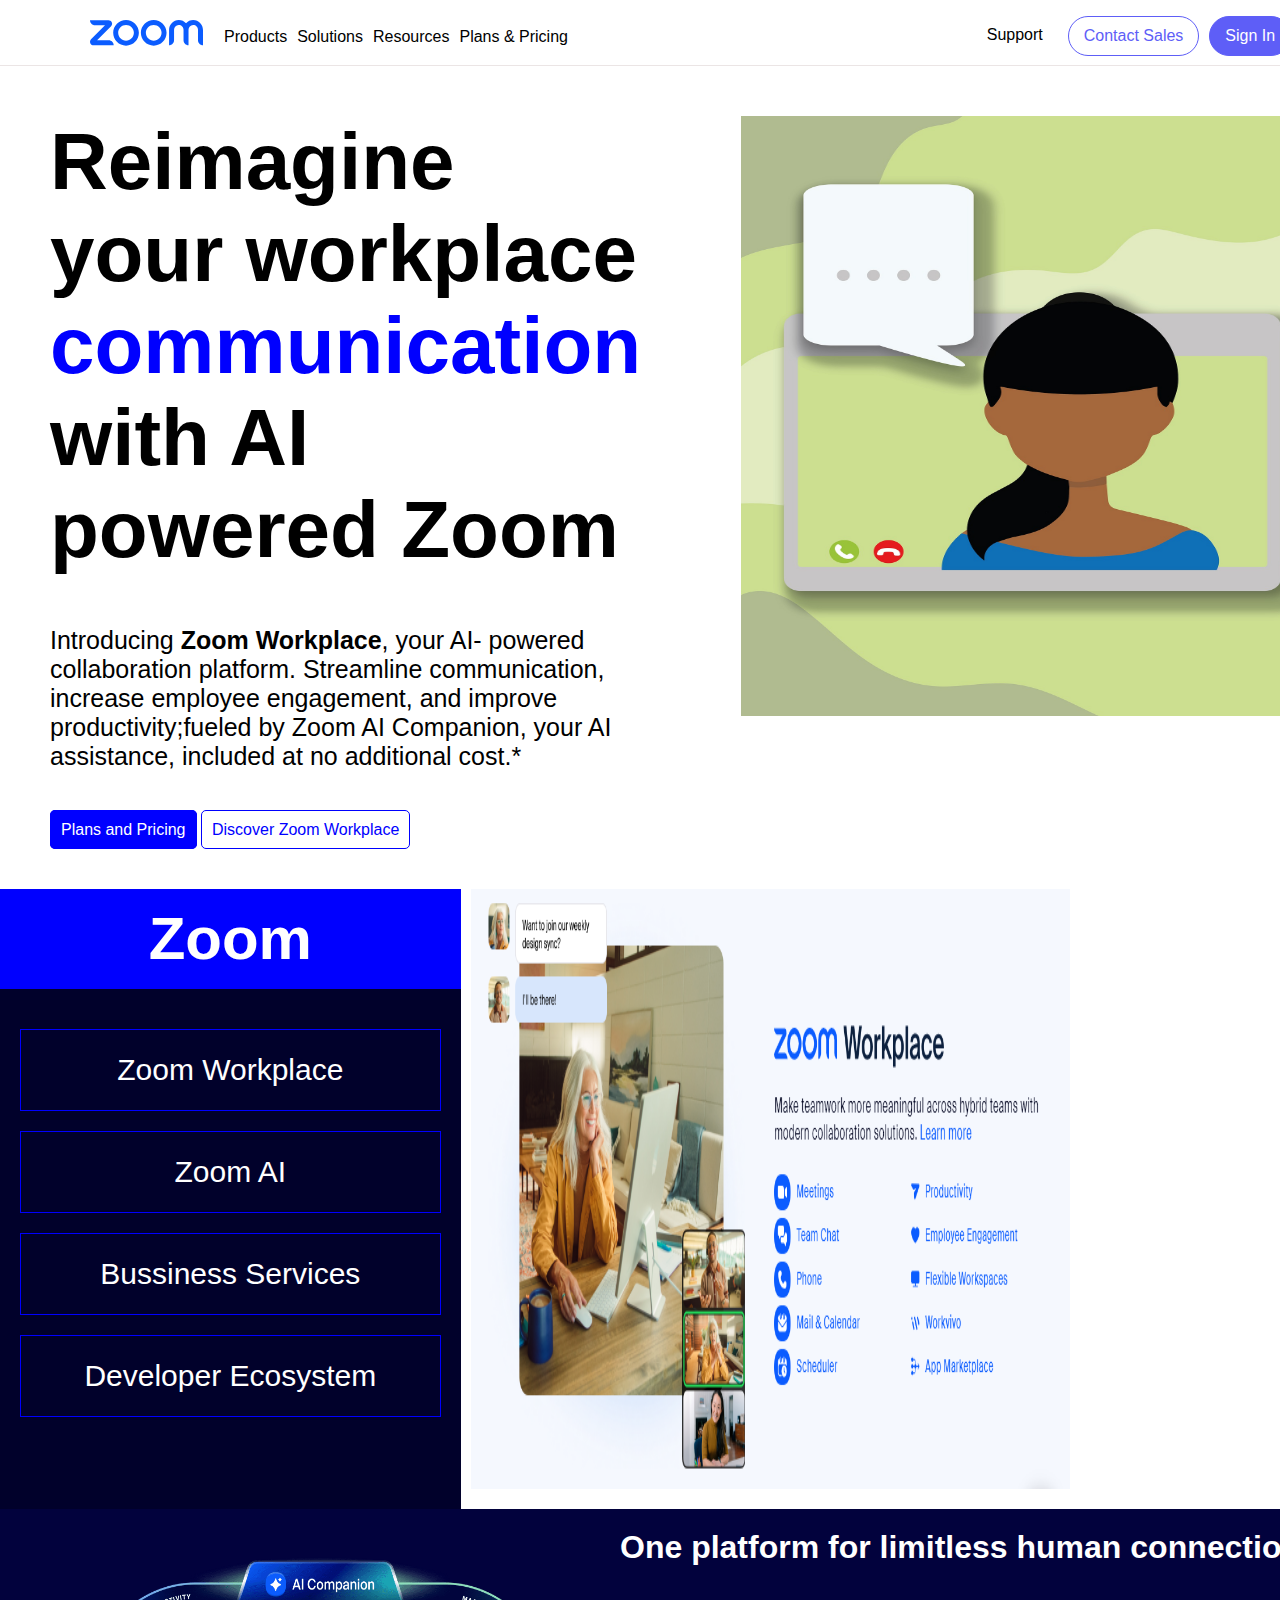
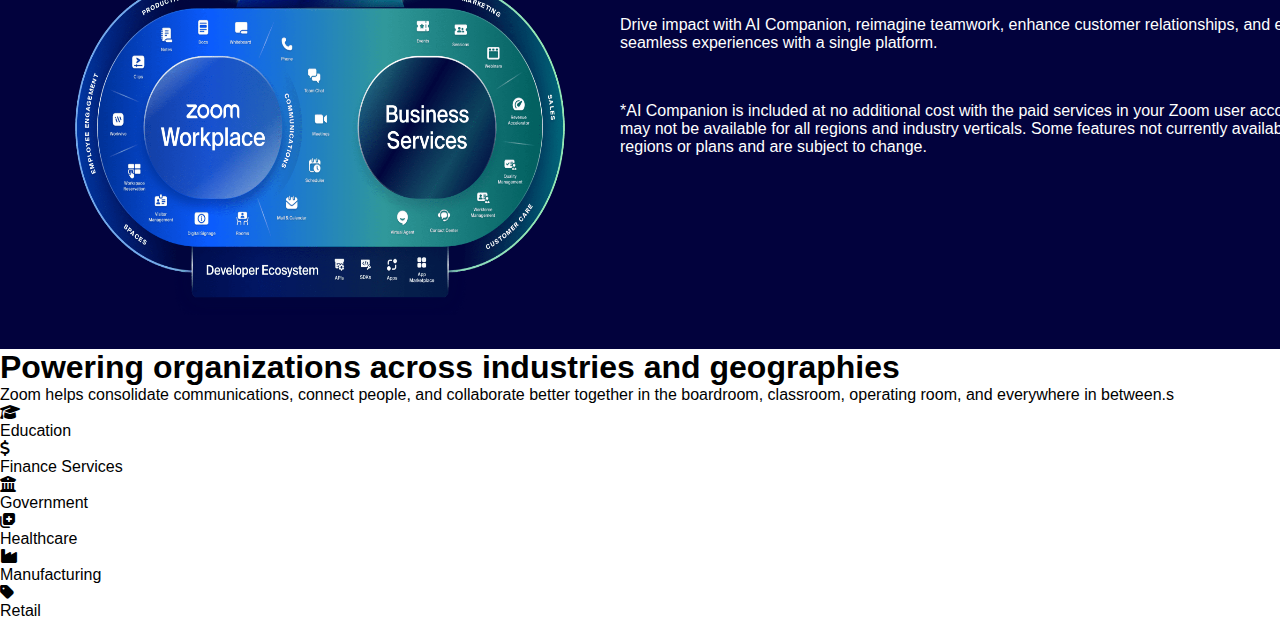
==== week-1/landing-page/index.html @ 0cf1cde4 "section  completed" ====
<!DOCTYPE html>
<html lang="en">

<head>
  <meta charset="UTF-8">
  <meta name="viewport" content="width=device-width, initial-scale=1.0">
  <link rel="stylesheet" href="style.css">
  <link rel="stylesheet" href="https://cdnjs.cloudflare.com/ajax/libs/font-awesome/6.5.1/css/all.min.css">

  <title>Zoom App</title>
</head>

<body>
  <div class="container">
    <nav>
      <div class="logo">
        <img src="./logo.svg" />
        <ul>
          <a href="#">
            <li>Products</li>
          </a>
          <a href="#">
            <li>Solutions</li>
          </a>
          <a href="#">
            <li>Resources</li>
          </a>
          <a href="#">
            <li>Plans & Pricing</li>
          </a>
        </ul>
      </div>
      <div class="nav-links">
        <ul>
          <a href="#">
            <li>Support</li>
          </a>
          <a href="#">
            <li>Contact Sales</li>
          </a>
          <a href="#">
            <li>Sign In</li>
          </a>
        </ul>
      </div>
    </nav>
    <div class="hero-section">
      <div class="hero-section-child-0">
        <h1>
          Reimagine your workplace <span>communication </span> with AI powered Zoom
        </h1>
        <p>
          Introducing <b>Zoom Workplace</b>, your AI- powered collaboration platform. Streamline communication, increase
          employee engagement, and improve <span>productivity</span>;fueled by Zoom AI Companion, your AI assistance,
          included at no additional cost.*
        </p>
        <a href="#" class="plans">Plans and Pricing</a>
        <a href="#" class="discover">Discover Zoom Workplace</a>

      </div>
      <div class="hero-section-child-1">
        <img src="./video-call-new-1.jpg" width="600px" height="600px" />

      </div>
    </div>

    <!--hero section ends here-->

    <div class="feature-container">
      <div class="feature-container-child-0">
        <div class="child-0">
          <h1>Zoom</h1>
        </div>
        <div class="child-1">
          <ul>
            <li>Zoom Workplace</li>
            <li>Zoom AI</li>
            <li>Bussiness Services</li>
            <li>Developer Ecosystem</li>
          </ul>
        </div>
      </div>
      <div class="feature-container-child-1">
        <img src="./section-2.png" width="600px" height="600px" />
      </div>
    </div>

    <div class="container-3">
      <div class="child-0">
        <img src="homepage_static_new_wheel_workplace.png" width="600px" height="400px" />
      </div>
      <div class="child-1">
        <h1>One platform for limitless human connection</h1>
        <p>Drive impact with AI Companion, reimagine teamwork, enhance customer relationships, and enable seamless
          experiences with a single platform.</p>
        <p>*AI Companion is included at no additional cost with the paid services in your Zoom user account and may not
          be available for all regions and industry verticals. Some features not currently available across all regions
          or plans and are subject to change.</p>
      </div>
    </div>

    <div class="container-4">
      <div class="child-0">
        <h1>Powering organizations across industries and geographies</h1>
        <p>Zoom helps consolidate communications, connect people, and collaborate better together in the boardroom,
          classroom, operating room, and everywhere in between.s</p>
      </div>
      <div class="child-1">
        <div><i class="fa-solid fa-graduation-cap"></i> <br>Education</div>
        <div><i class="fa-solid fa-dollar-sign"></i> <br> Finance Services</div>
        <div><i class="fa-solid fa-building-columns"></i> <br>Government</div>
        <div><i class="fa-solid fa-notes-medical"></i> <br>Healthcare</div>
        <div><i class="fa-solid fa-industry"></i> <br>Manufacturing</div>
        <div><i class="fa-solid fa-tag"></i> <br> Retail</div>
      </div>
    </div>
  </div>
</body>

</html>
---- week-1/landing-page/style.css ----
* {
  padding: 0;
  margin: 0;
}

body {
  font-family: sans-serif;
}

.container {
  display: grid;
  width: 100%;
}

.container nav {
  background-color: #ffffff;
  padding: 15px 15px 10px 40px;
  height: 40px;
  border-bottom: 1px solid rgb(235, 229, 229);
  display: flex;
  float: left;
  justify-content: space-between;
  position: sticky;
  top: 0;
}

.container nav .logo {
  padding: 0px;
  width: auto;
  margin-left: 50px;
  margin-top: 3px;
}

.container nav .logo img {
  padding-top: 2px;
  float: left;
}

.container nav .logo ul {
  padding: 10px;
  list-style: none;
  float: left;
  display: flex;
}

.container nav .logo a {
  text-decoration: none;
  color: black;
}

.container nav .logo ul li {
  display: inline;
  padding: 2px 0px 0px 10px;
}

.container nav .nav-links {
  padding: 1px 30px 10px 20px;
  margin-right: 50px;
  /* border: solid; */
}

.container nav .nav-links ul {
  /* padding: 5px 0px 0px 30px; */
  list-style: none;
  float: left;
  display: flex;
}

.container nav .nav-links ul a {
  text-decoration: none;
  color: black;
  padding: 10px;
  margin: 0px 5px 0px 5px;

}

.container nav .nav-links ul li {
  display: inline;
  padding: 0px 5px 0px 5px;
}



.container nav .nav-links a:nth-child(2) {
  /* background-color: blue; */
  border: 1px solid rgb(94, 94, 247);

  color: rgb(94, 94, 247);
  border-radius: 50px;
}

.container nav.nav-links a:nth-child(2):hover {
  background-color: rgb(93, 93, 207);
  border: 1px solid rgb(94, 94, 247);
  transition: 0.6s;
  color: #ffffff;
  border-radius: 50px;
}

.container nav .nav-links a:nth-child(3) {
  /* background-color: blue; */
  background-color: rgb(94, 94, 247);
  /* padding-right: 10px; */
  border: 1px solid rgb(94, 94, 247);
  color: #ffffff;
  border-radius: 50px;
}

.container nav .nav-links a:nth-child(3):hover {
  background-color: #ffffff;
  color: rgb(94, 94, 247);
  border-radius: 50px;
  border: 1px solid rgb(94, 94, 247);
  transition: 0.6s;
}

.container .hero-section {
  /* width: 100%; */
  display: grid;
}

.container .hero-section .hero-section-child-0 {
  padding: 50px;
  grid-row-start: 1;
  grid-row-end: 1;
  grid-column-start: 1;
  grid-column-end: 2;

}

.container .hero-section .hero-section-child-0 h1 {
  font-size: 80px;
}

.container .hero-section .hero-section-child-0 h1 span {
  color: blue;
}

.container .hero-section .hero-section-child-0 p {
  margin: 50px 0px 50px 0;
  font-size: 25px;
}

.container .hero-section .hero-section-child-0 a {
  text-decoration: none;
  padding: 10px;
  border: solid;
  margin-top: 100px;
}

.container .hero-section .hero-section-child-0 .plans {
  background-color: blue;
  color: #ffffff;
  border: 1px solid blue;
  border-radius: 5px;
}

.container .hero-section .hero-section-child-0 .plans:hover {
  background-color: #ffffff;
  color: blue;
  border: 1px solid blue;
  transition: 0.5s;
  border-radius: 50px;
}

.container .hero-section .hero-section-child-0 .discover {
  color: blue;
  border: 1px solid blue;
  border-radius: 5px;
}

.container .hero-section .hero-section-child-0 .discover:hover {
  background-color: blue;
  color: #ffffff;
  border: 1px solid blue;
  transition: 0.5s;
  border-radius: 50px;
}

.container .hero-section .hero-section-child-1 {
  grid-row-start: 1;
  grid-row-end: 1;
  grid-column-start: 2;
  grid-column-end: 5;
  padding: 50px;
}

.container .feature-container {
  display: grid;
  column-gap: 30px;
}

.container .feature-container .feature-container-child-0 {
  grid-row-start: 1;
  grid-row-end: 1;
  grid-column-start: 1;
  grid-column-end: 2;
  display: grid;
}

.container .feature-container .feature-container-child-0 .child-0 {
  height: 80px;
  line-height: 80px;
  width: 100%;
  background-color: blue;
  font-size: 30px;
  color: #ffffff;
  text-align: center;
  padding: 10px;
}

.container .feature-container .feature-container-child-0 .child-1 {
  height: 500px;
  line-height: 80px;
  width: 100%;
  background-color: rgb(1, 1, 43);
  font-size: 30px;
  color: #ffffff;
  text-align: center;
  padding: 10px;
}

.container .feature-container .feature-container-child-0 .child-1 ul {
  list-style: none;
  padding: 0px;

  padding: 10px;

  /* line-height: 40px; */

}

.container .feature-container .feature-container-child-0 .child-1 ul li {
  border: 1px solid blue;
  margin-top: 20px;
}

.container .feature-container .feature-container-child-1 {
  grid-row-start: 1;
  grid-row-end: 1;
  grid-column-start: 2;
  grid-column-end: 5;
}

.container .container-3 {
  display: grid;
  color: #ffffff;
  background-color: rgb(2, 2, 61);
  padding: 20px;
  height: 400px;
}

.container .container-3 .child-0 {
  grid-row-start: 1;
  grid-row-end: 1;
  grid-column-start: 1;
  grid-column-end: 2;

}

.container .container-3 .child-1 {
  grid-row-start: 1;
  grid-row-end: 1;
  grid-column-start: 3;
  grid-column-end: 4;

}

.container .container-3 .child-1 p {
  margin-top: 50px;
}
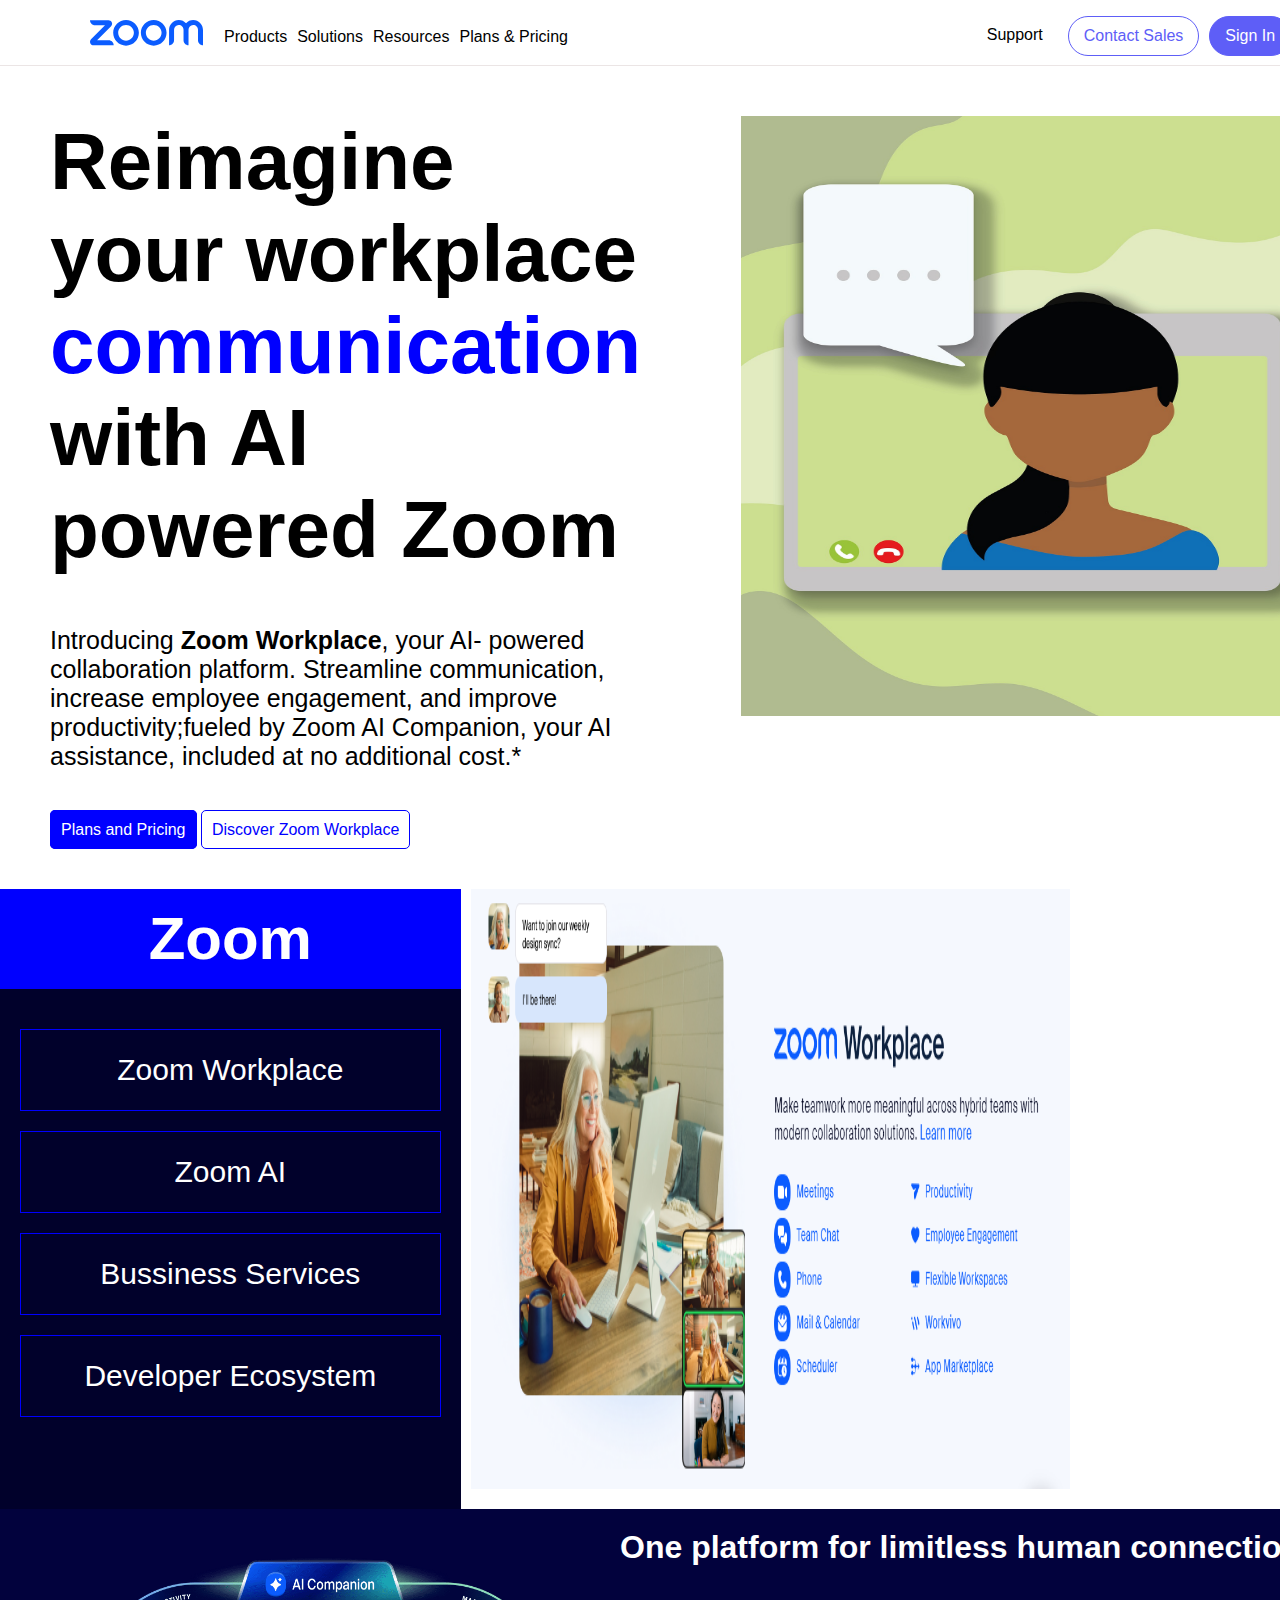
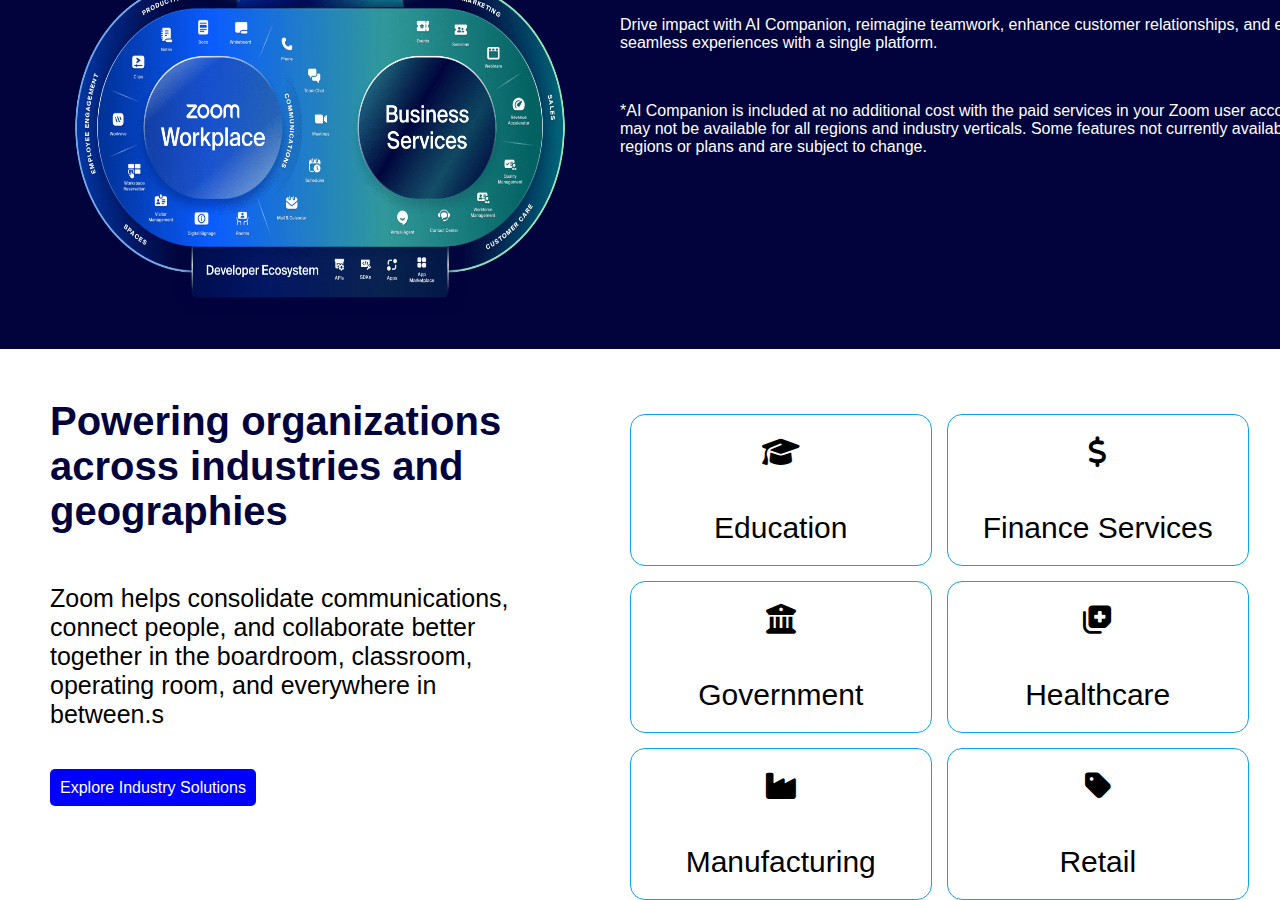
==== commit 78509287: "container 4 completed" ====
--- a/week-1/landing-page/index.html
+++ b/week-1/landing-page/index.html
@@ -104,6 +104,7 @@
         <h1>Powering organizations across industries and geographies</h1>
         <p>Zoom helps consolidate communications, connect people, and collaborate better together in the boardroom,
           classroom, operating room, and everywhere in between.s</p>
+        <a href="#">Explore Industry Solutions</a>
       </div>
       <div class="child-1">
         <div><i class="fa-solid fa-graduation-cap"></i> <br>Education</div>
--- a/week-1/landing-page/style.css
+++ b/week-1/landing-page/style.css
@@ -268,4 +268,62 @@
 
 .container .container-3 .child-1 p {
   margin-top: 50px;
-}+}
+
+.container .container-4 {
+  display: grid;
+  padding: 50px;
+  height: 400px;
+}
+
+.container .container-4 .child-0 {
+  grid-row-start: 1;
+  grid-row-end: 1;
+  grid-column-start: 1;
+  grid-column-end: 2;
+}
+
+.container .container-4 .child-0 h1 {
+  font-size: 40px;
+  color: rgb(2, 2, 61);
+}
+
+.container .container-4 .child-0 p {
+  margin: 50px 0px 50px 0px;
+  font-size: 25px;
+}
+
+
+.container .container-4 .child-0 a {
+  text-decoration: none;
+  background-color: blue;
+  color: #ffffff;
+  padding: 10px;
+  border-radius: 5px;
+  margin-top: 50px;
+}
+
+.container .container-4 .child-1 {
+  grid-row-start: 1;
+  grid-row-end: 1;
+  grid-column-start: 3;
+  grid-column-end: 5;
+  margin-left: 100px;
+}
+
+.container .container-4 .child-1 div {
+  height: 150px;
+  width: 300px;
+  float: left;
+  border: 1px solid rgb(14, 166, 226);
+  margin-top: 15px;
+  margin-left: 15px;
+  border-radius: 15px;
+  cursor: pointer;
+
+  font-size: 30px;
+  text-align: center;
+  line-height: 75px
+}
+
+.container .container-4 .child-1 div:hover {}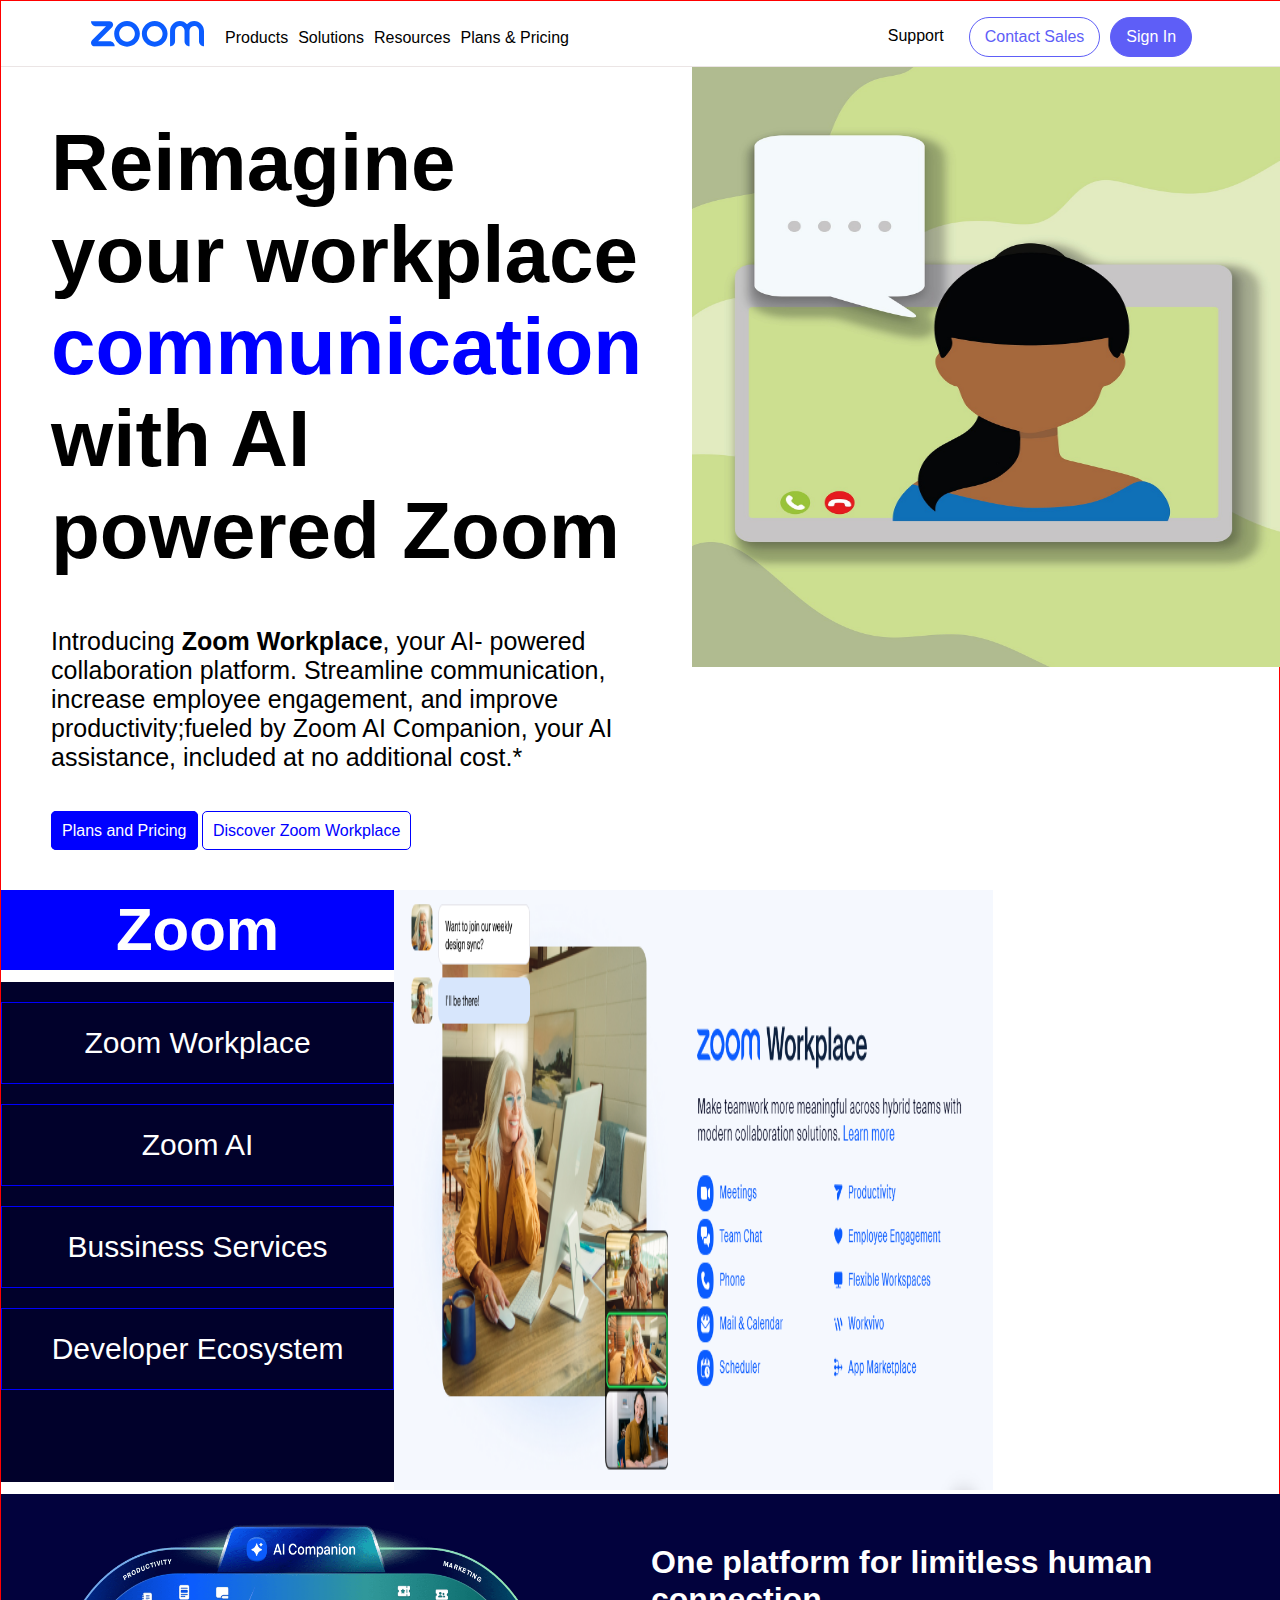
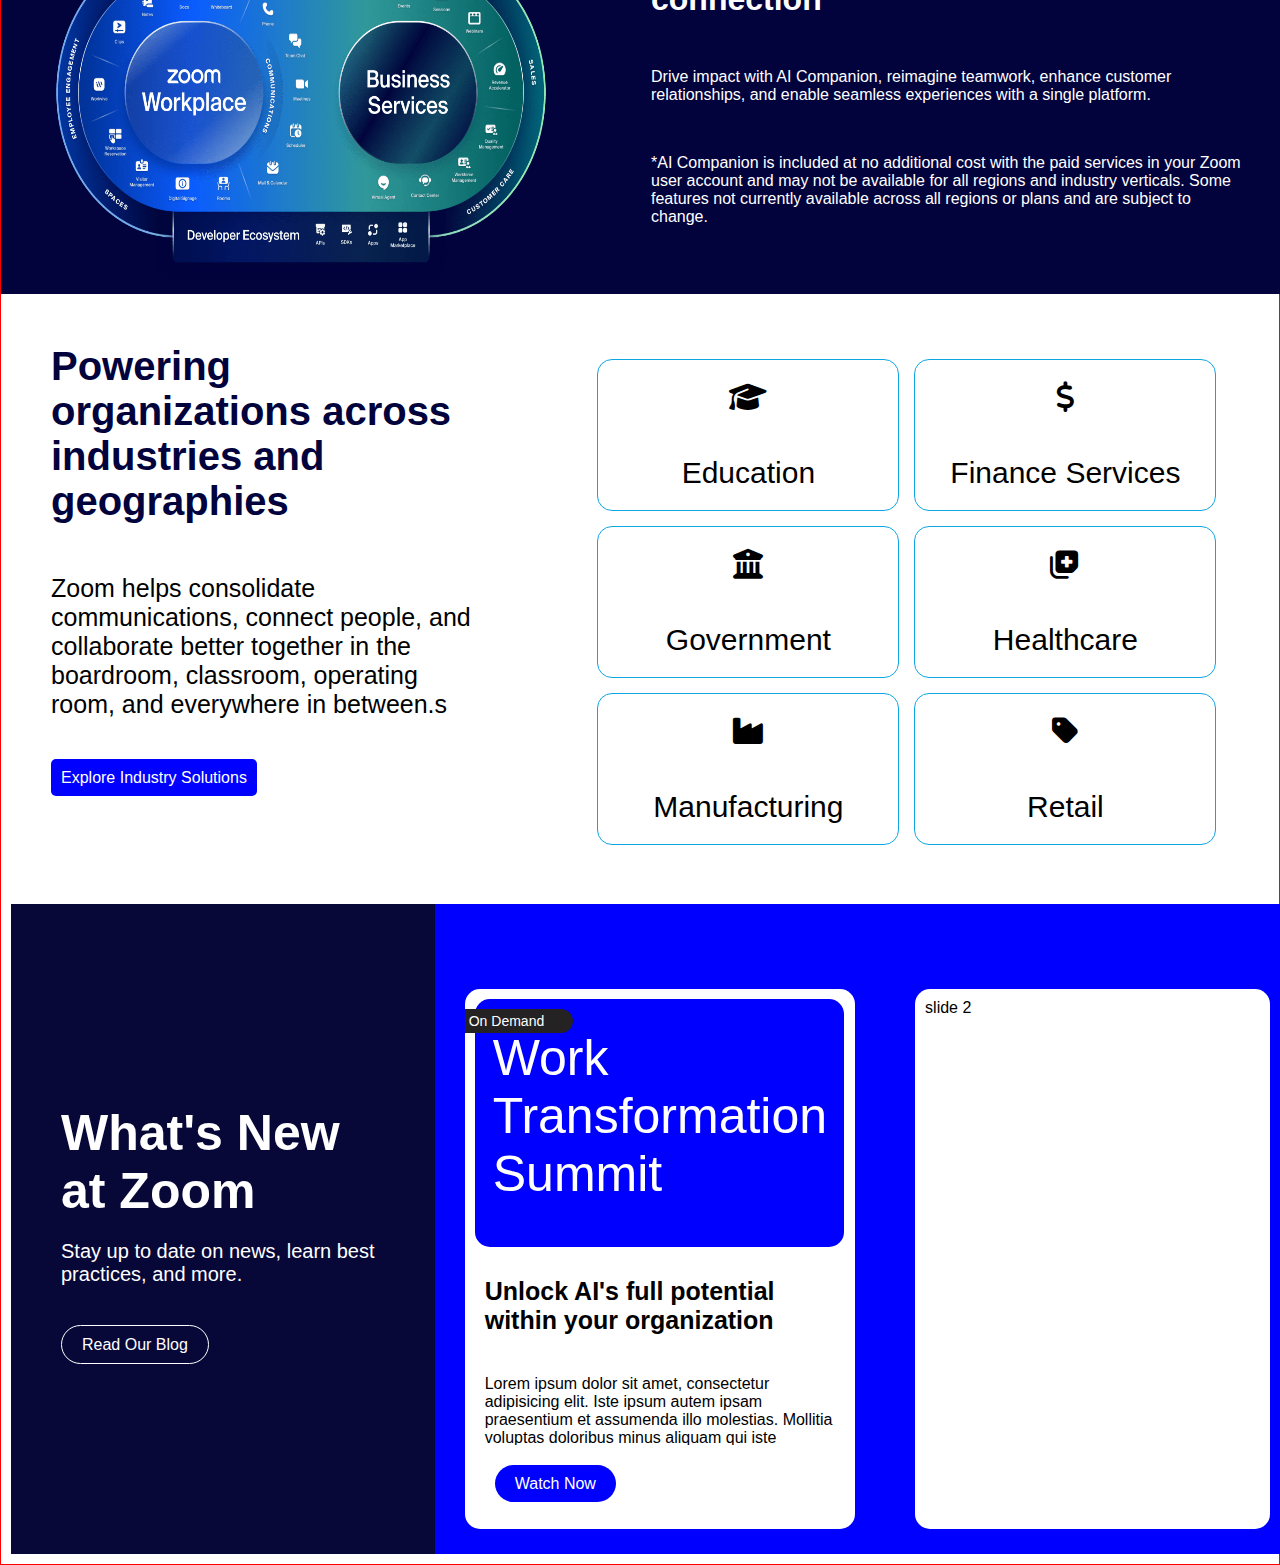
==== commit 151a1944: "slider card 1 ready" ====
--- a/week-1/landing-page/index.html
+++ b/week-1/landing-page/index.html
@@ -115,6 +115,64 @@
         <div><i class="fa-solid fa-tag"></i> <br> Retail</div>
       </div>
     </div>
+
+    <div class="container-5">
+      <div class="child-0">
+        <h1>What's New at Zoom</h1>
+        <p>Stay up to date on news, learn best practices, and more.</p>
+        <a href="#">Read Our Blog</a>
+      </div>
+      <div class="child-1">
+        <div class="slider">
+          <div class="slides">
+            <div class="tag-0"> On Demand</div>
+            <div class="slide-0-child-0">Work Transformation Summit</div>
+            <div class="slide-0-child-1">Unlock AI's full potential within your organization</div>
+            <div class="slide-0-child-2">Lorem ipsum dolor sit amet, consectetur adipisicing elit. Iste ipsum autem
+              ipsam praesentium et assumenda illo molestias. Mollitia voluptas doloribus minus aliquam qui iste
+              excepturi nihil, saepe nemo enim perferendis assumenda reiciendis dolores amet illum! Necessitatibus, vel!
+              Eaque voluptatum esse ut deserunt odio a itaque hic incidunt dolore distinctio. Minus quibusdam enim
+              temporibus. Odit amet aliquid facilis fugit ea alias quas earum, vel distinctio veritatis fugiat natus est
+              esse ut quod dolorem impedit suscipit illo, minus iste tempora? Dolore impedit, magni neque, soluta vero
+              earum veniam eligendi nostrum consequuntur quaerat fuga nesciunt reprehenderit minus esse deleniti cum,
+              sit velit! Sapiente quas voluptatibus recusandae iste neque, distinctio repellendus? Assumenda illum odit
+              praesentium nemo sequi, commodi obcaecati tempora eum sit earum nulla nihil fugit temporibus quas error
+              quis soluta illo facere accusamus sed cupiditate. Exercitationem perspiciatis ipsum rem id corporis
+              dolorem nesciunt voluptatum, fugit officia laborum odio ex quasi excepturi itaque? Saepe perspiciatis sint
+              nisi nobis beatae sequi officiis tempora, libero quaerat illum vel dolores natus quia cumque porro esse
+              pariatur quae nemo, ex aliquam, nesciunt molestiae quidem? Distinctio eaque officiis aperiam consectetur
+              necessitatibus quos hic, nostrum consequatur asperiores, vel fugit vero a sit molestias ut ipsam autem
+              voluptas deleniti laudantium beatae provident magni placeat. Iste dolor praesentium natus debitis nulla
+              beatae quam, corrupti aperiam doloremque excepturi iusto, quaerat ad voluptas omnis blanditiis libero
+              consectetur magnam quidem. Labore, voluptatem! Eligendi fugiat mollitia fuga, ipsam, aliquid sequi neque
+              velit, sed voluptate harum architecto. Qui facilis illo delectus, tenetur corrupti hic incidunt odio
+              officiis sint provident dolore numquam magnam maxime maiores laborum cumque omnis mollitia nemo tempore
+              consectetur consequuntur consequatur. Optio qui ratione quis veniam, quas fuga quia asperiores, nihil
+              aliquam veritatis corporis. Ratione quibusdam rem aut delectus maiores non reiciendis. Repellat suscipit
+              cumque eos esse quis corrupti in porro neque, architecto hic temporibus magnam reiciendis vitae dolores,
+              odit dignissimos quod quasi magni ratione autem. Voluptatem, rerum. Nulla soluta culpa alias fuga odio
+              quod. Eligendi perferendis delectus, rerum maiores consequuntur officia molestias explicabo laboriosam
+              magni asperiores consequatur fugit quam, doloremque tempore nemo minima voluptatibus voluptatem odio ipsum
+              ullam nobis quia ab reiciendis! Ut consectetur, eius quia magni suscipit culpa dolorum debitis expedita
+              illo commodi fugiat odit eos voluptate adipisci voluptatum reprehenderit repellendus ipsa facere magnam
+              natus sit ullam? Neque, dolorem quisquam reprehenderit fugiat magni dicta? Voluptate illum perferendis
+              deleniti nobis quibusdam dolore quas, ut cupiditate harum. Omnis eius blanditiis dignissimos? Quisquam,
+              est in rerum nisi odio quibusdam voluptate aspernatur. Possimus atque at natus. Beatae, provident odio
+              reprehenderit deserunt dolore dignissimos, voluptatum consectetur maiores ea itaque voluptate aliquam
+              voluptatibus, debitis nulla. Molestias, pariatur fuga atque quas voluptatem numquam veniam non eaque esse
+              illo. Assumenda aliquid exercitationem voluptatum iste, temporibus ipsum. Officiis hic assumenda enim
+              saepe, fugiat deserunt nesciunt facilis dolorem molestias eum facere labore! Tenetur, tempora nisi minus
+              autem nemo dicta labore eos quibusdam consectetur distinctio accusantium quia, dolorem pariatur magnam,
+              debitis illo vitae. Labore nam veritatis recusandae itaque incidunt quo, doloremque odio soluta maxime
+              culpa harum possimus et cupiditate blanditiis provident esse aliquid tempora!</div>
+            <a href="#">Watch Now</a>
+          </div>
+          <div class="slides">slide 2</div>
+          <div class="slides">slide 3</div>
+          <div class="slides">slide 4</div>
+        </div>
+      </div>
+    </div>
   </div>
 </body>
 
--- a/week-1/landing-page/style.css
+++ b/week-1/landing-page/style.css
@@ -9,7 +9,9 @@
 
 .container {
   display: grid;
-  width: 100%;
+  width: auto;
+  border: 1px solid red;
+
 }
 
 .container nav {
@@ -117,14 +119,13 @@
 .container .hero-section {
   /* width: 100%; */
   display: grid;
+  grid-template-columns: repeat(2, 1fr);
 }
 
 .container .hero-section .hero-section-child-0 {
   padding: 50px;
-  grid-row-start: 1;
-  grid-row-end: 1;
-  grid-column-start: 1;
-  grid-column-end: 2;
+  grid-column: 1/2;
+  grid-row: 1/1;
 
 }
 
@@ -178,16 +179,14 @@
 }
 
 .container .hero-section .hero-section-child-1 {
-  grid-row-start: 1;
-  grid-row-end: 1;
-  grid-column-start: 2;
-  grid-column-end: 5;
-  padding: 50px;
+  grid-column: 2/3;
+  grid-row: 1/1;
+  /* padding: 50px; */
 }
 
 .container .feature-container {
   display: grid;
-  column-gap: 30px;
+  /* column-gap: 30px; */
 }
 
 .container .feature-container .feature-container-child-0 {
@@ -206,7 +205,7 @@
   font-size: 30px;
   color: #ffffff;
   text-align: center;
-  padding: 10px;
+  /* padding: 10px; */
 }
 
 .container .feature-container .feature-container-child-0 .child-1 {
@@ -217,16 +216,11 @@
   font-size: 30px;
   color: #ffffff;
   text-align: center;
-  padding: 10px;
+  /* padding: 10px; */
 }
 
 .container .feature-container .feature-container-child-0 .child-1 ul {
   list-style: none;
-  padding: 0px;
-
-  padding: 10px;
-
-  /* line-height: 40px; */
 
 }
 
@@ -246,7 +240,7 @@
   display: grid;
   color: #ffffff;
   background-color: rgb(2, 2, 61);
-  padding: 20px;
+  /* padding: 20px; */
   height: 400px;
 }
 
@@ -263,6 +257,7 @@
   grid-row-end: 1;
   grid-column-start: 3;
   grid-column-end: 4;
+  padding: 50px;
 
 }
 
@@ -272,8 +267,9 @@
 
 .container .container-4 {
   display: grid;
-  padding: 50px;
+  /* padding: 50px; */
   height: 400px;
+  margin: 50px;
 }
 
 .container .container-4 .child-0 {
@@ -326,4 +322,117 @@
   line-height: 75px
 }
 
-.container .container-4 .child-1 div:hover {}+.container .container-4 .child-1 div:hover {}
+
+.container .container-5 {
+  padding: 10px;
+  margin-top: 100px;
+  display: grid;
+  grid-template-columns: repeat(6, 1fr);
+  grid-template-rows: 1fr;
+  /* background-color: rgb(2, 2, 61);
+  color: #ffffff; */
+
+}
+
+.container .container-5 .child-0 {
+  grid-column: 1/3;
+  grid-row: 1/1;
+  background-color: rgb(7, 7, 56);
+  padding: 200px 50px 50px 50px;
+  color: #ffffff;
+  /* font-size: larger; */
+  height: 400px;
+}
+
+.container .container-5 .child-0 h1 {
+  font-size: 50px;
+}
+
+.container .container-5 .child-0 p {
+  font-size: 20px;
+  margin: 20px 0px 50px 0px;
+}
+
+.container .container-5 .child-0 a {
+  text-decoration: none;
+  color: #ffffff;
+  border: 1px solid #ffffff;
+  margin-top: 20px;
+  padding: 10px 20px 10px 20px;
+  border-radius: 50px;
+}
+
+.container .container-5 .child-1 {
+  grid-column: 3/7;
+  grid-row: 1/1;
+  overflow: hidden;
+}
+
+.container .container-5 .child-1 .slider {
+  height: 100%;
+  width: 200%;
+  background-color: blue;
+  display: flex;
+}
+
+.container .container-5 .child-1 .slider .slides {
+  height: 80%;
+  padding: 10px;
+  width: 800px;
+  margin: 5% 30px 0px 30px;
+  background-color: #ffffff;
+  border-radius: 15px;
+  float: left;
+  /* margin-left: -800px; */
+}
+
+.container .container-5 .child-1 .slider .slides .tag-0 {
+  position: absolute;
+  padding: 4px;
+  width: 100px;
+  color: #ffffff;
+  background-color: rgb(36, 34, 34);
+  margin-left: -10px;
+  margin-top: 10px;
+  font-size: 14px;
+  border-top-right-radius: 50px;
+  border-bottom-right-radius: 50px;
+}
+
+.container .container-5 .child-1 .slider .slides .slide-0-child-0 {
+  height: 200px;
+  width: 90%;
+  padding: 30px 18px 18px 18px;
+  background-color: blue;
+  border-radius: 15px;
+  color: #ffffff;
+  font-size: 50px;
+  font-family: 'Franklin Gothic Medium', 'Arial Narrow', Arial, sans-serif
+}
+
+.container .container-5 .child-1 .slider .slides .slide-0-child-1 {
+  margin-top: 20px;
+  padding: 10px;
+  font-size: 25px;
+  font-weight: bolder;
+}
+
+.container .container-5 .child-1 .slider .slides .slide-0-child-2 {
+  margin-top: 20px;
+  max-height: 60px;
+  padding: 10px;
+  font-size: normal;
+  overflow-y: scroll;
+  margin-bottom: 30px;
+}
+
+.container .container-5 .child-1 .slider .slides a {
+  padding: 10px 20px 10px 20px;
+  text-decoration: none;
+  color: #ffffff;
+  background-color: blue;
+  margin-top: 50px;
+  margin-left: 20px;
+  border-radius: 50px;
+}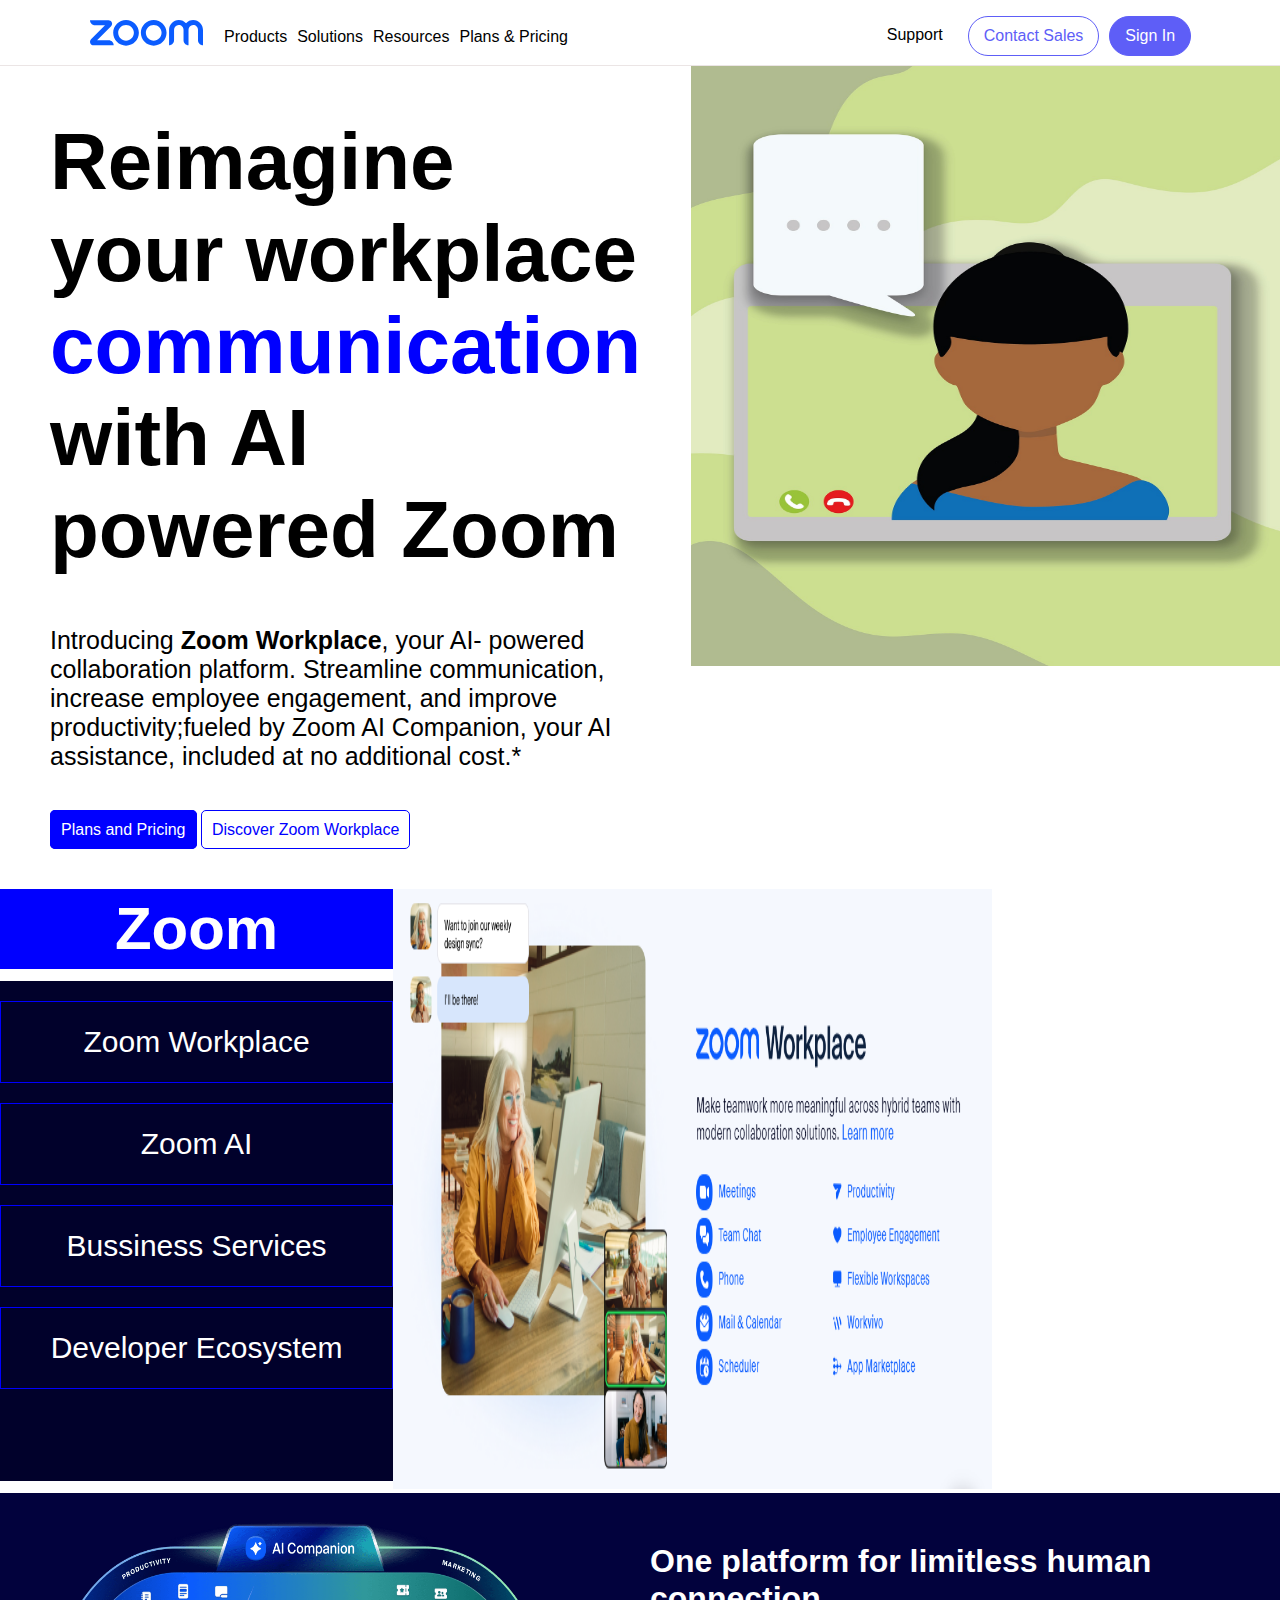
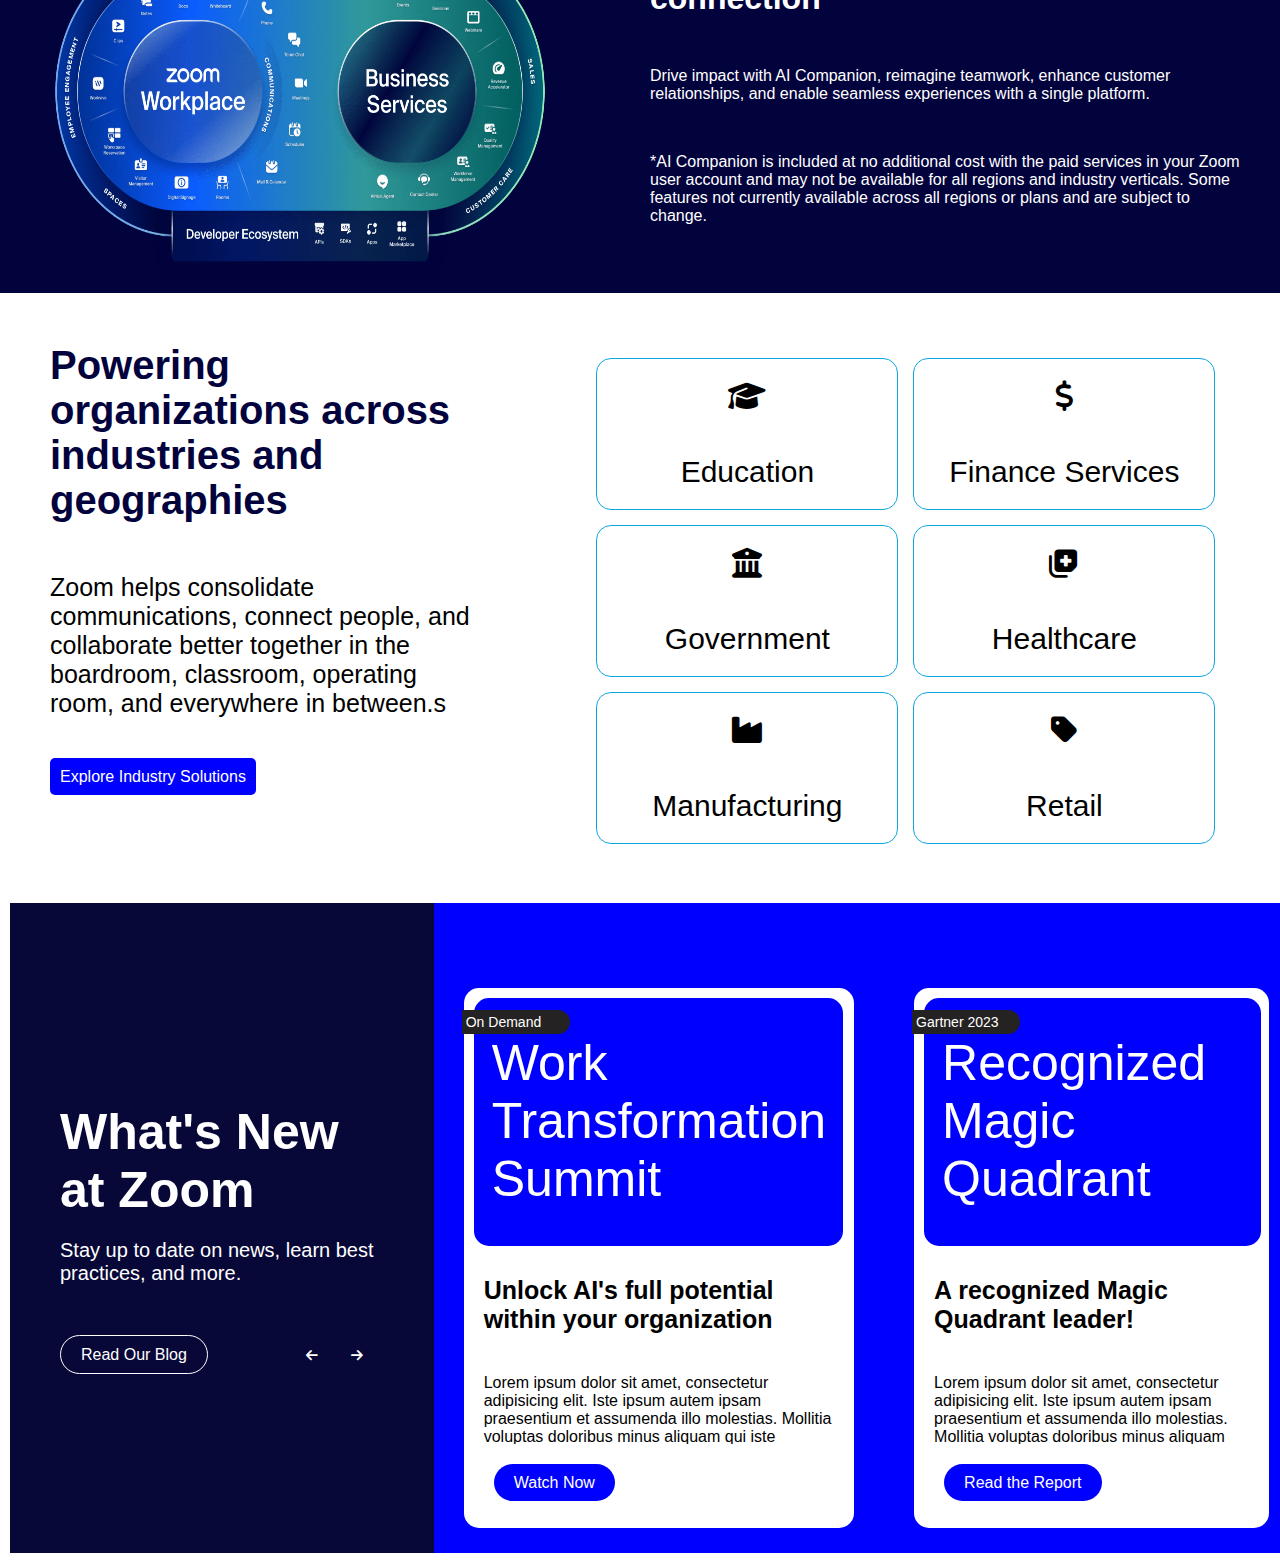
==== commit 2b0298e7: "sliding is functional" ====
--- a/week-1/landing-page/index.html
+++ b/week-1/landing-page/index.html
@@ -4,14 +4,14 @@
 <head>
   <meta charset="UTF-8">
   <meta name="viewport" content="width=device-width, initial-scale=1.0">
-  <link rel="stylesheet" href="style.css">
+  <link rel="stylesheet" href="main.css">
   <link rel="stylesheet" href="https://cdnjs.cloudflare.com/ajax/libs/font-awesome/6.5.1/css/all.min.css">
 
   <title>Zoom App</title>
 </head>
 
 <body>
-  <div class="container">
+  <main class="container">
     <nav>
       <div class="logo">
         <img src="./logo.svg" />
@@ -121,12 +121,17 @@
         <h1>What's New at Zoom</h1>
         <p>Stay up to date on news, learn best practices, and more.</p>
         <a href="#">Read Our Blog</a>
+        <button class="slider-navigation-buttons" title="previous slide" id="silder-prev-button"><i
+            class="fa-solid fa-arrow-left"></i></button>
+        <button class="slider-navigation-buttons" title="next slide" id="silder-next-button"><i
+            class="fa-solid fa-arrow-right"></i></button>
       </div>
       <div class="child-1">
         <div class="slider">
           <div class="slides">
-            <div class="tag-0"> On Demand</div>
-            <div class="slide-0-child-0">Work Transformation Summit</div>
+            <div class="slide-0-child-0">
+              <div class="tag-0"> On Demand</div>Work Transformation Summit
+            </div>
             <div class="slide-0-child-1">Unlock AI's full potential within your organization</div>
             <div class="slide-0-child-2">Lorem ipsum dolor sit amet, consectetur adipisicing elit. Iste ipsum autem
               ipsam praesentium et assumenda illo molestias. Mollitia voluptas doloribus minus aliquam qui iste
@@ -167,13 +172,148 @@
               culpa harum possimus et cupiditate blanditiis provident esse aliquid tempora!</div>
             <a href="#">Watch Now</a>
           </div>
-          <div class="slides">slide 2</div>
-          <div class="slides">slide 3</div>
-          <div class="slides">slide 4</div>
+          <div class="slides">
+
+            <div class="slide-0-child-0">
+              <div class="tag-0"> Gartner 2023</div>Recognized Magic Quadrant
+            </div>
+            <div class="slide-0-child-1">A recognized Magic Quadrant leader!</div>
+            <div class="slide-0-child-2">Lorem ipsum dolor sit amet, consectetur adipisicing elit. Iste ipsum autem
+              ipsam praesentium et assumenda illo molestias. Mollitia voluptas doloribus minus aliquam qui iste
+              excepturi nihil, saepe nemo enim perferendis assumenda reiciendis dolores amet illum! Necessitatibus, vel!
+              Eaque voluptatum esse ut deserunt odio a itaque hic incidunt dolore distinctio. Minus quibusdam enim
+              temporibus. Odit amet aliquid facilis fugit ea alias quas earum, vel distinctio veritatis fugiat natus est
+              esse ut quod dolorem impedit suscipit illo, minus iste tempora? Dolore impedit, magni neque, soluta vero
+              earum veniam eligendi nostrum consequuntur quaerat fuga nesciunt reprehenderit minus esse deleniti cum,
+              sit velit! Sapiente quas voluptatibus recusandae iste neque, distinctio repellendus? Assumenda illum odit
+              praesentium nemo sequi, commodi obcaecati tempora eum sit earum nulla nihil fugit temporibus quas error
+              quis soluta illo facere accusamus sed cupiditate. Exercitationem perspiciatis ipsum rem id corporis
+              dolorem nesciunt voluptatum, fugit officia laborum odio ex quasi excepturi itaque? Saepe perspiciatis sint
+              nisi nobis beatae sequi officiis tempora, libero quaerat illum vel dolores natus quia cumque porro esse
+              pariatur quae nemo, ex aliquam, nesciunt molestiae quidem? Distinctio eaque officiis aperiam consectetur
+              necessitatibus quos hic, nostrum consequatur asperiores, vel fugit vero a sit molestias ut ipsam autem
+              voluptas deleniti laudantium beatae provident magni placeat. Iste dolor praesentium natus debitis nulla
+              beatae quam, corrupti aperiam doloremque excepturi iusto, quaerat ad voluptas omnis blanditiis libero
+              consectetur magnam quidem. Labore, voluptatem! Eligendi fugiat mollitia fuga, ipsam, aliquid sequi neque
+              velit, sed voluptate harum architecto. Qui facilis illo delectus, tenetur corrupti hic incidunt odio
+              officiis sint provident dolore numquam magnam maxime maiores laborum cumque omnis mollitia nemo tempore
+              consectetur consequuntur consequatur. Optio qui ratione quis veniam, quas fuga quia asperiores, nihil
+              aliquam veritatis corporis. Ratione quibusdam rem aut delectus maiores non reiciendis. Repellat suscipit
+              cumque eos esse quis corrupti in porro neque, architecto hic temporibus magnam reiciendis vitae dolores,
+              odit dignissimos quod quasi magni ratione autem. Voluptatem, rerum. Nulla soluta culpa alias fuga odio
+              quod. Eligendi perferendis delectus, rerum maiores consequuntur officia molestias explicabo laboriosam
+              magni asperiores consequatur fugit quam, doloremque tempore nemo minima voluptatibus voluptatem odio ipsum
+              ullam nobis quia ab reiciendis! Ut consectetur, eius quia magni suscipit culpa dolorum debitis expedita
+              illo commodi fugiat odit eos voluptate adipisci voluptatum reprehenderit repellendus ipsa facere magnam
+              natus sit ullam? Neque, dolorem quisquam reprehenderit fugiat magni dicta? Voluptate illum perferendis
+              deleniti nobis quibusdam dolore quas, ut cupiditate harum. Omnis eius blanditiis dignissimos? Quisquam,
+              est in rerum nisi odio quibusdam voluptate aspernatur. Possimus atque at natus. Beatae, provident odio
+              reprehenderit deserunt dolore dignissimos, voluptatum consectetur maiores ea itaque voluptate aliquam
+              voluptatibus, debitis nulla. Molestias, pariatur fuga atque quas voluptatem numquam veniam non eaque esse
+              illo. Assumenda aliquid exercitationem voluptatum iste, temporibus ipsum. Officiis hic assumenda enim
+              saepe, fugiat deserunt nesciunt facilis dolorem molestias eum facere labore! Tenetur, tempora nisi minus
+              autem nemo dicta labore eos quibusdam consectetur distinctio accusantium quia, dolorem pariatur magnam,
+              debitis illo vitae. Labore nam veritatis recusandae itaque incidunt quo, doloremque odio soluta maxime
+              culpa harum possimus et cupiditate blanditiis provident esse aliquid tempora!</div>
+            <a href="#">Read the Report</a>
+          </div>
+
+          <div class="slides">
+
+            <div class="slide-0-child-0">
+              <div class="tag-0"> On Demand</div>Zoomtopia
+            </div>
+            <div class="slide-0-child-1">Catch all the Innovation from zoomtopia</div>
+            <div class="slide-0-child-2">Lorem ipsum dolor sit amet, consectetur adipisicing elit. Iste ipsum autem
+              ipsam praesentium et assumenda illo molestias. Mollitia voluptas doloribus minus aliquam qui iste
+              excepturi nihil, saepe nemo enim perferendis assumenda reiciendis dolores amet illum! Necessitatibus, vel!
+              Eaque voluptatum esse ut deserunt odio a itaque hic incidunt dolore distinctio. Minus quibusdam enim
+              temporibus. Odit amet aliquid facilis fugit ea alias quas earum, vel distinctio veritatis fugiat natus est
+              esse ut quod dolorem impedit suscipit illo, minus iste tempora? Dolore impedit, magni neque, soluta vero
+              earum veniam eligendi nostrum consequuntur quaerat fuga nesciunt reprehenderit minus esse deleniti cum,
+              sit velit! Sapiente quas voluptatibus recusandae iste neque, distinctio repellendus? Assumenda illum odit
+              praesentium nemo sequi, commodi obcaecati tempora eum sit earum nulla nihil fugit temporibus quas error
+              quis soluta illo facere accusamus sed cupiditate. Exercitationem perspiciatis ipsum rem id corporis
+              dolorem nesciunt voluptatum, fugit officia laborum odio ex quasi excepturi itaque? Saepe perspiciatis sint
+              nisi nobis beatae sequi officiis tempora, libero quaerat illum vel dolores natus quia cumque porro esse
+              pariatur quae nemo, ex aliquam, nesciunt molestiae quidem? Distinctio eaque officiis aperiam consectetur
+              necessitatibus quos hic, nostrum consequatur asperiores, vel fugit vero a sit molestias ut ipsam autem
+              voluptas deleniti laudantium beatae provident magni placeat. Iste dolor praesentium natus debitis nulla
+              beatae quam, corrupti aperiam doloremque excepturi iusto, quaerat ad voluptas omnis blanditiis libero
+              consectetur magnam quidem. Labore, voluptatem! Eligendi fugiat mollitia fuga, ipsam, aliquid sequi neque
+              velit, sed voluptate harum architecto. Qui facilis illo delectus, tenetur corrupti hic incidunt odio
+              officiis sint provident dolore numquam magnam maxime maiores laborum cumque omnis mollitia nemo tempore
+              consectetur consequuntur consequatur. Optio qui ratione quis veniam, quas fuga quia asperiores, nihil
+              aliquam veritatis corporis. Ratione quibusdam rem aut delectus maiores non reiciendis. Repellat suscipit
+              cumque eos esse quis corrupti in porro neque, architecto hic temporibus magnam reiciendis vitae dolores,
+              odit dignissimos quod quasi magni ratione autem. Voluptatem, rerum. Nulla soluta culpa alias fuga odio
+              quod. Eligendi perferendis delectus, rerum maiores consequuntur officia molestias explicabo laboriosam
+              magni asperiores consequatur fugit quam, doloremque tempore nemo minima voluptatibus voluptatem odio ipsum
+              ullam nobis quia ab reiciendis! Ut consectetur, eius quia magni suscipit culpa dolorum debitis expedita
+              illo commodi fugiat odit eos voluptate adipisci voluptatum reprehenderit repellendus ipsa facere magnam
+              natus sit ullam? Neque, dolorem quisquam reprehenderit fugiat magni dicta? Voluptate illum perferendis
+              deleniti nobis quibusdam dolore quas, ut cupiditate harum. Omnis eius blanditiis dignissimos? Quisquam,
+              est in rerum nisi odio quibusdam voluptate aspernatur. Possimus atque at natus. Beatae, provident odio
+              reprehenderit deserunt dolore dignissimos, voluptatum consectetur maiores ea itaque voluptate aliquam
+              voluptatibus, debitis nulla. Molestias, pariatur fuga atque quas voluptatem numquam veniam non eaque esse
+              illo. Assumenda aliquid exercitationem voluptatum iste, temporibus ipsum. Officiis hic assumenda enim
+              saepe, fugiat deserunt nesciunt facilis dolorem molestias eum facere labore! Tenetur, tempora nisi minus
+              autem nemo dicta labore eos quibusdam consectetur distinctio accusantium quia, dolorem pariatur magnam,
+              debitis illo vitae. Labore nam veritatis recusandae itaque incidunt quo, doloremque odio soluta maxime
+              culpa harum possimus et cupiditate blanditiis provident esse aliquid tempora!</div>
+            <a href="#">Watch Session for free</a>
+          </div>
+
+          <div class="slides">
+
+            <div class="slide-0-child-0">
+              <div class="tag-0"> On Demand</div>ZOOM AI Companion
+            </div>
+            <div class="slide-0-child-1">Intdoducing Zoom AI Companion</div>
+            <div class="slide-0-child-2">Lorem ipsum dolor sit amet, consectetur adipisicing elit. Iste ipsum autem
+              ipsam praesentium et assumenda illo molestias. Mollitia voluptas doloribus minus aliquam qui iste
+              excepturi nihil, saepe nemo enim perferendis assumenda reiciendis dolores amet illum! Necessitatibus, vel!
+              Eaque voluptatum esse ut deserunt odio a itaque hic incidunt dolore distinctio. Minus quibusdam enim
+              temporibus. Odit amet aliquid facilis fugit ea alias quas earum, vel distinctio veritatis fugiat natus est
+              esse ut quod dolorem impedit suscipit illo, minus iste tempora? Dolore impedit, magni neque, soluta vero
+              earum veniam eligendi nostrum consequuntur quaerat fuga nesciunt reprehenderit minus esse deleniti cum,
+              sit velit! Sapiente quas voluptatibus recusandae iste neque, distinctio repellendus? Assumenda illum odit
+              praesentium nemo sequi, commodi obcaecati tempora eum sit earum nulla nihil fugit temporibus quas error
+              quis soluta illo facere accusamus sed cupiditate. Exercitationem perspiciatis ipsum rem id corporis
+              dolorem nesciunt voluptatum, fugit officia laborum odio ex quasi excepturi itaque? Saepe perspiciatis sint
+              nisi nobis beatae sequi officiis tempora, libero quaerat illum vel dolores natus quia cumque porro esse
+              pariatur quae nemo, ex aliquam, nesciunt molestiae quidem? Distinctio eaque officiis aperiam consectetur
+              necessitatibus quos hic, nostrum consequatur asperiores, vel fugit vero a sit molestias ut ipsam autem
+              voluptas deleniti laudantium beatae provident magni placeat. Iste dolor praesentium natus debitis nulla
+              beatae quam, corrupti aperiam doloremque excepturi iusto, quaerat ad voluptas omnis blanditiis libero
+              consectetur magnam quidem. Labore, voluptatem! Eligendi fugiat mollitia fuga, ipsam, aliquid sequi neque
+              velit, sed voluptate harum architecto. Qui facilis illo delectus, tenetur corrupti hic incidunt odio
+              officiis sint provident dolore numquam magnam maxime maiores laborum cumque omnis mollitia nemo tempore
+              consectetur consequuntur consequatur. Optio qui ratione quis veniam, quas fuga quia asperiores, nihil
+              aliquam veritatis corporis. Ratione quibusdam rem aut delectus maiores non reiciendis. Repellat suscipit
+              cumque eos esse quis corrupti in porro neque, architecto hic temporibus magnam reiciendis vitae dolores,
+              odit dignissimos quod quasi magni ratione autem. Voluptatem, rerum. Nulla soluta culpa alias fuga odio
+              quod. Eligendi perferendis delectus, rerum maiores consequuntur officia molestias explicabo laboriosam
+              magni asperiores consequatur fugit quam, doloremque tempore nemo minima voluptatibus voluptatem odio ipsum
+              ullam nobis quia ab reiciendis! Ut consectetur, eius quia magni suscipit culpa dolorum debitis expedita
+              illo commodi fugiat odit eos voluptate adipisci voluptatum reprehenderit repellendus ipsa facere magnam
+              natus sit ullam? Neque, dolorem quisquam reprehenderit fugiat magni dicta? Voluptate illum perferendis
+              deleniti nobis quibusdam dolore quas, ut cupiditate harum. Omnis eius blanditiis dignissimos? Quisquam,
+              est in rerum nisi odio quibusdam voluptate aspernatur. Possimus atque at natus. Beatae, provident odio
+              reprehenderit deserunt dolore dignissimos, voluptatum consectetur maiores ea itaque voluptate aliquam
+              voluptatibus, debitis nulla. Molestias, pariatur fuga atque quas voluptatem numquam veniam non eaque esse
+              illo. Assumenda aliquid exercitationem voluptatum iste, temporibus ipsum. Officiis hic assumenda enim
+              saepe, fugiat deserunt nesciunt facilis dolorem molestias eum facere labore! Tenetur, tempora nisi minus
+              autem nemo dicta labore eos quibusdam consectetur distinctio accusantium quia, dolorem pariatur magnam,
+              debitis illo vitae. Labore nam veritatis recusandae itaque incidunt quo, doloremque odio soluta maxime
+              culpa harum possimus et cupiditate blanditiis provident esse aliquid tempora!</div>
+            <a href="#">Discover More</a>
+          </div>
         </div>
       </div>
     </div>
-  </div>
+    <script src="main.js"></script>
+  </main>
 </body>
 
 </html>--- a/week-1/landing-page/main.css
+++ b/week-1/landing-page/main.css
@@ -0,0 +1,468 @@
+* {
+  padding: 0;
+  margin: 0;
+}
+
+body {
+  font-family: sans-serif;
+}
+
+.container {
+  display: grid;
+  width: auto;
+  /* border: 1px solid red; */
+
+}
+
+.container nav {
+  background-color: #ffffff;
+  padding: 15px 15px 10px 40px;
+  height: 40px;
+  border-bottom: 1px solid rgb(235, 229, 229);
+  display: flex;
+  float: left;
+  justify-content: space-between;
+  position: sticky;
+  top: 0;
+  z-index: 1000;
+}
+
+.container nav .logo {
+  padding: 0px;
+  width: auto;
+  margin-left: 50px;
+  margin-top: 3px;
+}
+
+.container nav .logo img {
+  padding-top: 2px;
+  float: left;
+}
+
+.container nav .logo ul {
+  padding: 10px;
+  list-style: none;
+  float: left;
+  display: flex;
+}
+
+.container nav .logo a {
+  text-decoration: none;
+  color: black;
+}
+
+.container nav .logo ul li {
+  display: inline;
+  padding: 2px 0px 0px 10px;
+}
+
+.container nav .nav-links {
+  padding: 1px 30px 10px 20px;
+  margin-right: 50px;
+  /* border: solid; */
+}
+
+.container nav .nav-links ul {
+  /* padding: 5px 0px 0px 30px; */
+  list-style: none;
+  float: left;
+  display: flex;
+}
+
+.container nav .nav-links ul a {
+  text-decoration: none;
+  color: black;
+  padding: 10px;
+  margin: 0px 5px 0px 5px;
+
+}
+
+.container nav .nav-links ul li {
+  display: inline;
+  padding: 0px 5px 0px 5px;
+}
+
+
+
+.container nav .nav-links a:nth-child(2) {
+  /* background-color: blue; */
+  border: 1px solid rgb(94, 94, 247);
+
+  color: rgb(94, 94, 247);
+  border-radius: 50px;
+}
+
+.container nav.nav-links a:nth-child(2):hover {
+  background-color: rgb(93, 93, 207);
+  border: 1px solid rgb(94, 94, 247);
+  transition: 0.6s;
+  color: #ffffff;
+  border-radius: 50px;
+}
+
+.container nav .nav-links a:nth-child(3) {
+  /* background-color: blue; */
+  background-color: rgb(94, 94, 247);
+  /* padding-right: 10px; */
+  border: 1px solid rgb(94, 94, 247);
+  color: #ffffff;
+  border-radius: 50px;
+}
+
+.container nav .nav-links a:nth-child(3):hover {
+  background-color: #ffffff;
+  color: rgb(94, 94, 247);
+  border-radius: 50px;
+  border: 1px solid rgb(94, 94, 247);
+  transition: 0.6s;
+}
+
+.container .hero-section {
+  /* width: 100%; */
+  display: grid;
+  grid-template-columns: repeat(2, 1fr);
+}
+
+.container .hero-section .hero-section-child-0 {
+  padding: 50px;
+  grid-column: 1/2;
+  grid-row: 1/1;
+
+}
+
+.container .hero-section .hero-section-child-0 h1 {
+  font-size: 80px;
+}
+
+.container .hero-section .hero-section-child-0 h1 span {
+  color: blue;
+}
+
+.container .hero-section .hero-section-child-0 p {
+  margin: 50px 0px 50px 0;
+  font-size: 25px;
+}
+
+.container .hero-section .hero-section-child-0 a {
+  text-decoration: none;
+  padding: 10px;
+  border: solid;
+  margin-top: 100px;
+}
+
+.container .hero-section .hero-section-child-0 .plans {
+  background-color: blue;
+  color: #ffffff;
+  border: 1px solid blue;
+  border-radius: 5px;
+}
+
+.container .hero-section .hero-section-child-0 .plans:hover {
+  background-color: #ffffff;
+  color: blue;
+  border: 1px solid blue;
+  transition: 0.5s;
+  border-radius: 50px;
+}
+
+.container .hero-section .hero-section-child-0 .discover {
+  color: blue;
+  border: 1px solid blue;
+  border-radius: 5px;
+}
+
+.container .hero-section .hero-section-child-0 .discover:hover {
+  background-color: blue;
+  color: #ffffff;
+  border: 1px solid blue;
+  transition: 0.5s;
+  border-radius: 50px;
+}
+
+.container .hero-section .hero-section-child-1 {
+  grid-column: 2/3;
+  grid-row: 1/1;
+  /* padding: 50px; */
+}
+
+.container .feature-container {
+  display: grid;
+  /* column-gap: 30px; */
+}
+
+.container .feature-container .feature-container-child-0 {
+  grid-row-start: 1;
+  grid-row-end: 1;
+  grid-column-start: 1;
+  grid-column-end: 2;
+  display: grid;
+}
+
+.container .feature-container .feature-container-child-0 .child-0 {
+  height: 80px;
+  line-height: 80px;
+  width: 100%;
+  background-color: blue;
+  font-size: 30px;
+  color: #ffffff;
+  text-align: center;
+  /* padding: 10px; */
+}
+
+.container .feature-container .feature-container-child-0 .child-1 {
+  height: 500px;
+  line-height: 80px;
+  width: 100%;
+  background-color: rgb(1, 1, 43);
+  font-size: 30px;
+  color: #ffffff;
+  text-align: center;
+  /* padding: 10px; */
+}
+
+.container .feature-container .feature-container-child-0 .child-1 ul {
+  list-style: none;
+
+}
+
+.container .feature-container .feature-container-child-0 .child-1 ul li {
+  border: 1px solid blue;
+  margin-top: 20px;
+}
+
+.container .feature-container .feature-container-child-1 {
+  grid-row-start: 1;
+  grid-row-end: 1;
+  grid-column-start: 2;
+  grid-column-end: 5;
+}
+
+.container .container-3 {
+  display: grid;
+  color: #ffffff;
+  background-color: rgb(2, 2, 61);
+  /* padding: 20px; */
+  height: 400px;
+}
+
+.container .container-3 .child-0 {
+  grid-row-start: 1;
+  grid-row-end: 1;
+  grid-column-start: 1;
+  grid-column-end: 2;
+
+}
+
+.container .container-3 .child-1 {
+  grid-row-start: 1;
+  grid-row-end: 1;
+  grid-column-start: 3;
+  grid-column-end: 4;
+  padding: 50px;
+
+}
+
+.container .container-3 .child-1 p {
+  margin-top: 50px;
+}
+
+.container .container-4 {
+  display: grid;
+  /* padding: 50px; */
+  height: 400px;
+  margin: 50px;
+}
+
+.container .container-4 .child-0 {
+  grid-row-start: 1;
+  grid-row-end: 1;
+  grid-column-start: 1;
+  grid-column-end: 2;
+}
+
+.container .container-4 .child-0 h1 {
+  font-size: 40px;
+  color: rgb(2, 2, 61);
+}
+
+.container .container-4 .child-0 p {
+  margin: 50px 0px 50px 0px;
+  font-size: 25px;
+}
+
+
+.container .container-4 .child-0 a {
+  text-decoration: none;
+  background-color: blue;
+  color: #ffffff;
+  padding: 10px;
+  border-radius: 5px;
+  margin-top: 50px;
+}
+
+.container .container-4 .child-1 {
+  grid-row-start: 1;
+  grid-row-end: 1;
+  grid-column-start: 3;
+  grid-column-end: 5;
+  margin-left: 100px;
+}
+
+.container .container-4 .child-1 div {
+  height: 150px;
+  width: 300px;
+  float: left;
+  border: 1px solid rgb(14, 166, 226);
+  margin-top: 15px;
+  margin-left: 15px;
+  border-radius: 15px;
+  cursor: pointer;
+
+  font-size: 30px;
+  text-align: center;
+  line-height: 75px
+}
+
+.container .container-4 .child-1 div:hover {}
+
+.container .container-5 {
+  padding: 10px;
+  margin-top: 100px;
+  display: grid;
+  grid-template-columns: repeat(6, 1fr);
+  grid-template-rows: 1fr;
+  /* background-color: rgb(2, 2, 61);
+  color: #ffffff; */
+
+}
+
+.container .container-5 .child-0 {
+  grid-column: 1/3;
+  grid-row: 1/1;
+  background-color: rgb(7, 7, 56);
+  padding: 200px 50px 50px 50px;
+  color: #ffffff;
+  /* font-size: larger; */
+  height: 400px;
+}
+
+.container .container-5 .child-0 h1 {
+  font-size: 50px;
+}
+
+.container .container-5 .child-0 p {
+  font-size: 20px;
+  margin: 20px 0px 50px 0px;
+}
+
+.container .container-5 .child-0 a {
+  text-decoration: none;
+  color: #ffffff;
+  border: 1px solid #ffffff;
+  margin-top: 20px;
+  padding: 10px 20px 10px 20px;
+  border-radius: 50px;
+}
+
+.container .container-5 .child-0 a:hover {
+  background-color: #ffffff;
+  color: rgb(7, 7, 56);
+  transition: 0.5s;
+}
+
+.container .container-5 .child-0 #silder-prev-button {
+  margin-left: 80px;
+}
+
+.container .container-5 .child-0 .slider-navigation-buttons {
+  height: 40px;
+  width: 40px;
+  border: none;
+  background: none;
+  color: #ffffff;
+  cursor: pointer;
+
+}
+
+.container .container-5 .child-0 .slider-navigation-buttons:hover {
+  background-color: #ffffff;
+  color: rgb(7, 7, 56);
+  transition: 0.5s;
+}
+
+.container .container-5 .child-1 {
+  grid-column: 3/7;
+  grid-row: 1/1;
+  overflow: hidden !important;
+  background-color: blue;
+}
+
+.container .container-5 .child-1 .slider {
+  height: 100%;
+  width: 200%;
+  display: flex;
+  /* border: 1px solid red; */
+  /* overflow: hidden; */
+  float: left;
+}
+
+.container .container-5 .child-1 .slider .slides {
+  height: 80%;
+  padding: 10px;
+  width: 800px;
+  margin: 5% 30px 0px 30px;
+  background-color: #ffffff;
+  border-radius: 15px;
+  transition: 0.5s;
+  /* margin-left: -800px; */
+}
+
+.container .container-5 .child-1 .slider .slides .slide-0-child-0 .tag-0 {
+  position: sticky;
+  padding: 4px;
+  width: 100px;
+  color: #ffffff;
+  background-color: rgb(36, 34, 34) !important;
+  margin-left: -30px;
+  margin-top: -18px;
+  font-size: 14px;
+  border-top-right-radius: 50px;
+  border-bottom-right-radius: 50px;
+}
+
+.container .container-5 .child-1 .slider .slides .slide-0-child-0 {
+  height: 200px;
+  width: 90%;
+  padding: 30px 18px 18px 18px;
+  background-color: blue;
+  border-radius: 15px;
+  color: #ffffff;
+  font-size: 50px;
+  font-family: 'Franklin Gothic Medium', 'Arial Narrow', Arial, sans-serif
+}
+
+.container .container-5 .child-1 .slider .slides .slide-0-child-1 {
+  margin-top: 20px;
+  padding: 10px;
+  font-size: 25px;
+  font-weight: bolder;
+}
+
+.container .container-5 .child-1 .slider .slides .slide-0-child-2 {
+  margin-top: 20px;
+  max-height: 60px;
+  padding: 10px;
+  font-size: normal;
+  overflow-y: scroll;
+  margin-bottom: 30px;
+}
+
+.container .container-5 .child-1 .slider .slides a {
+  padding: 10px 20px 10px 20px;
+  text-decoration: none;
+  color: #ffffff;
+  background-color: blue;
+  margin-top: 50px;
+  margin-left: 20px;
+  border-radius: 50px;
+}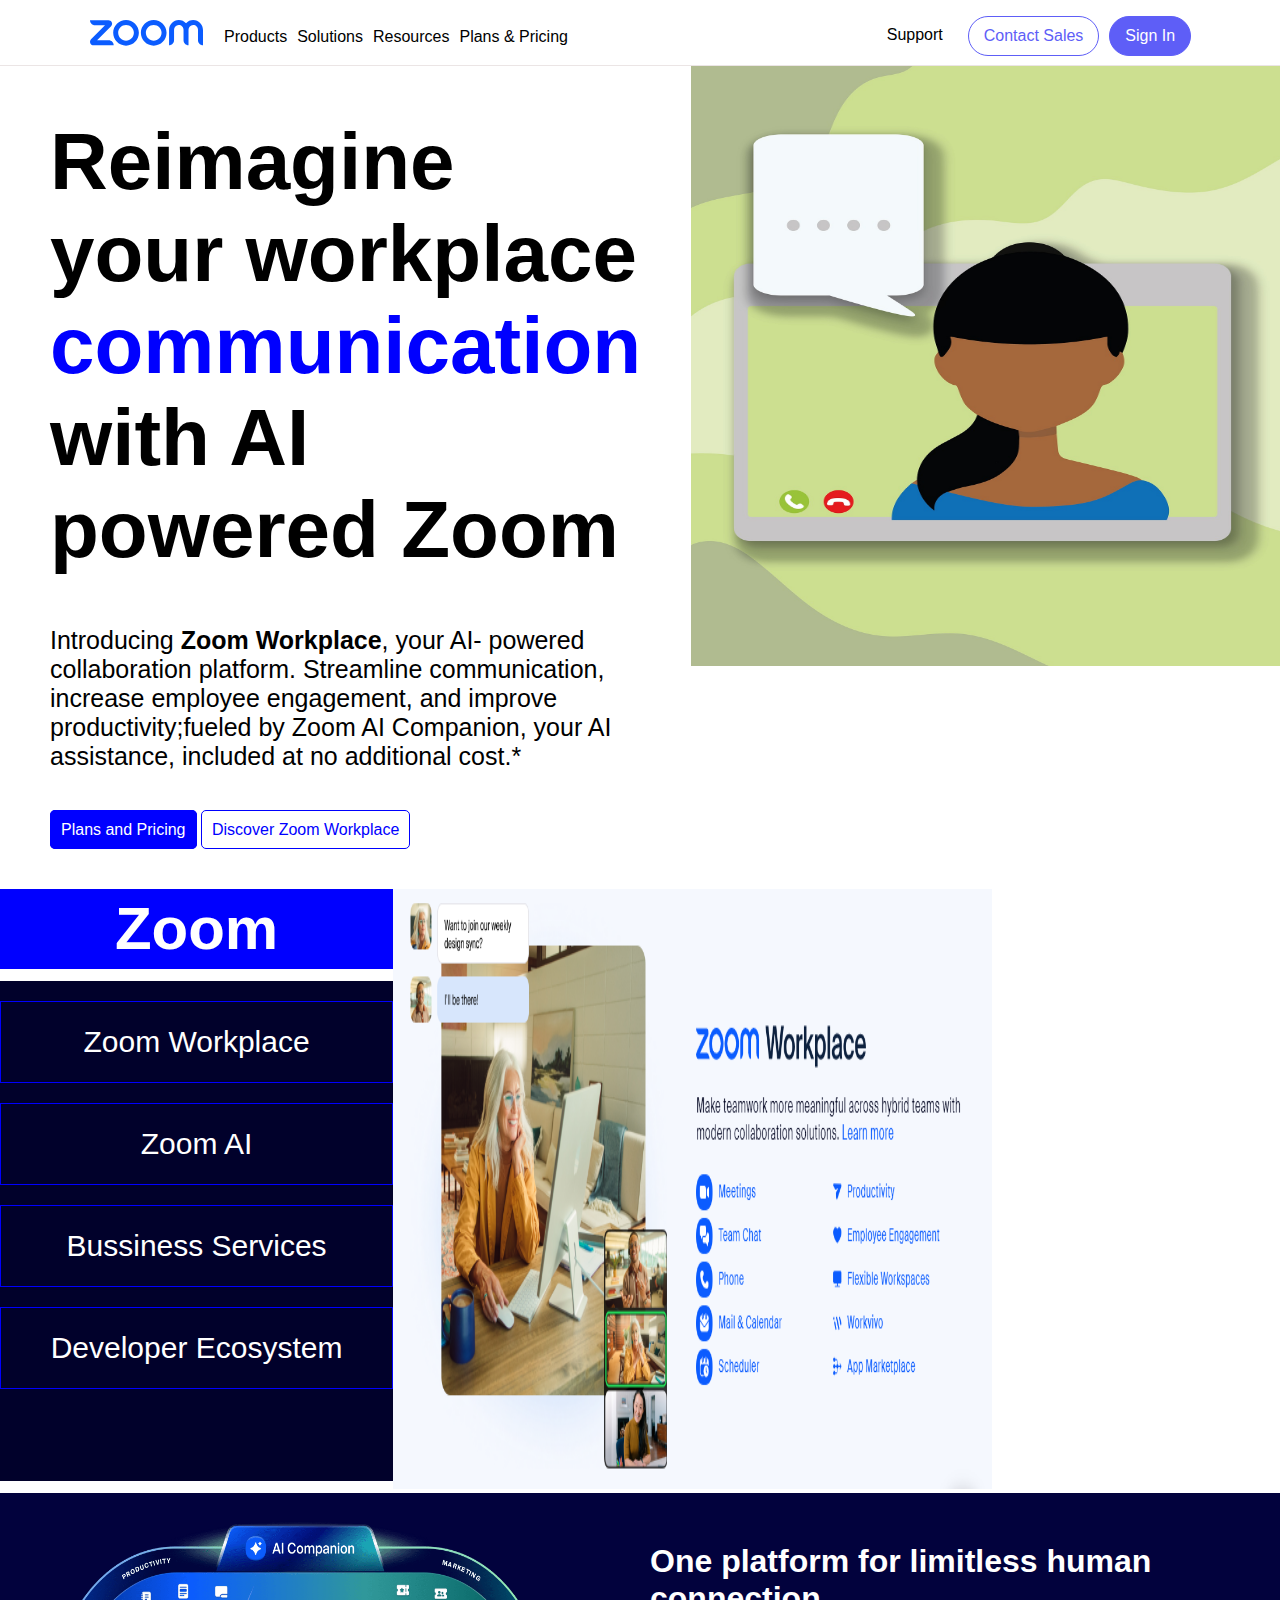
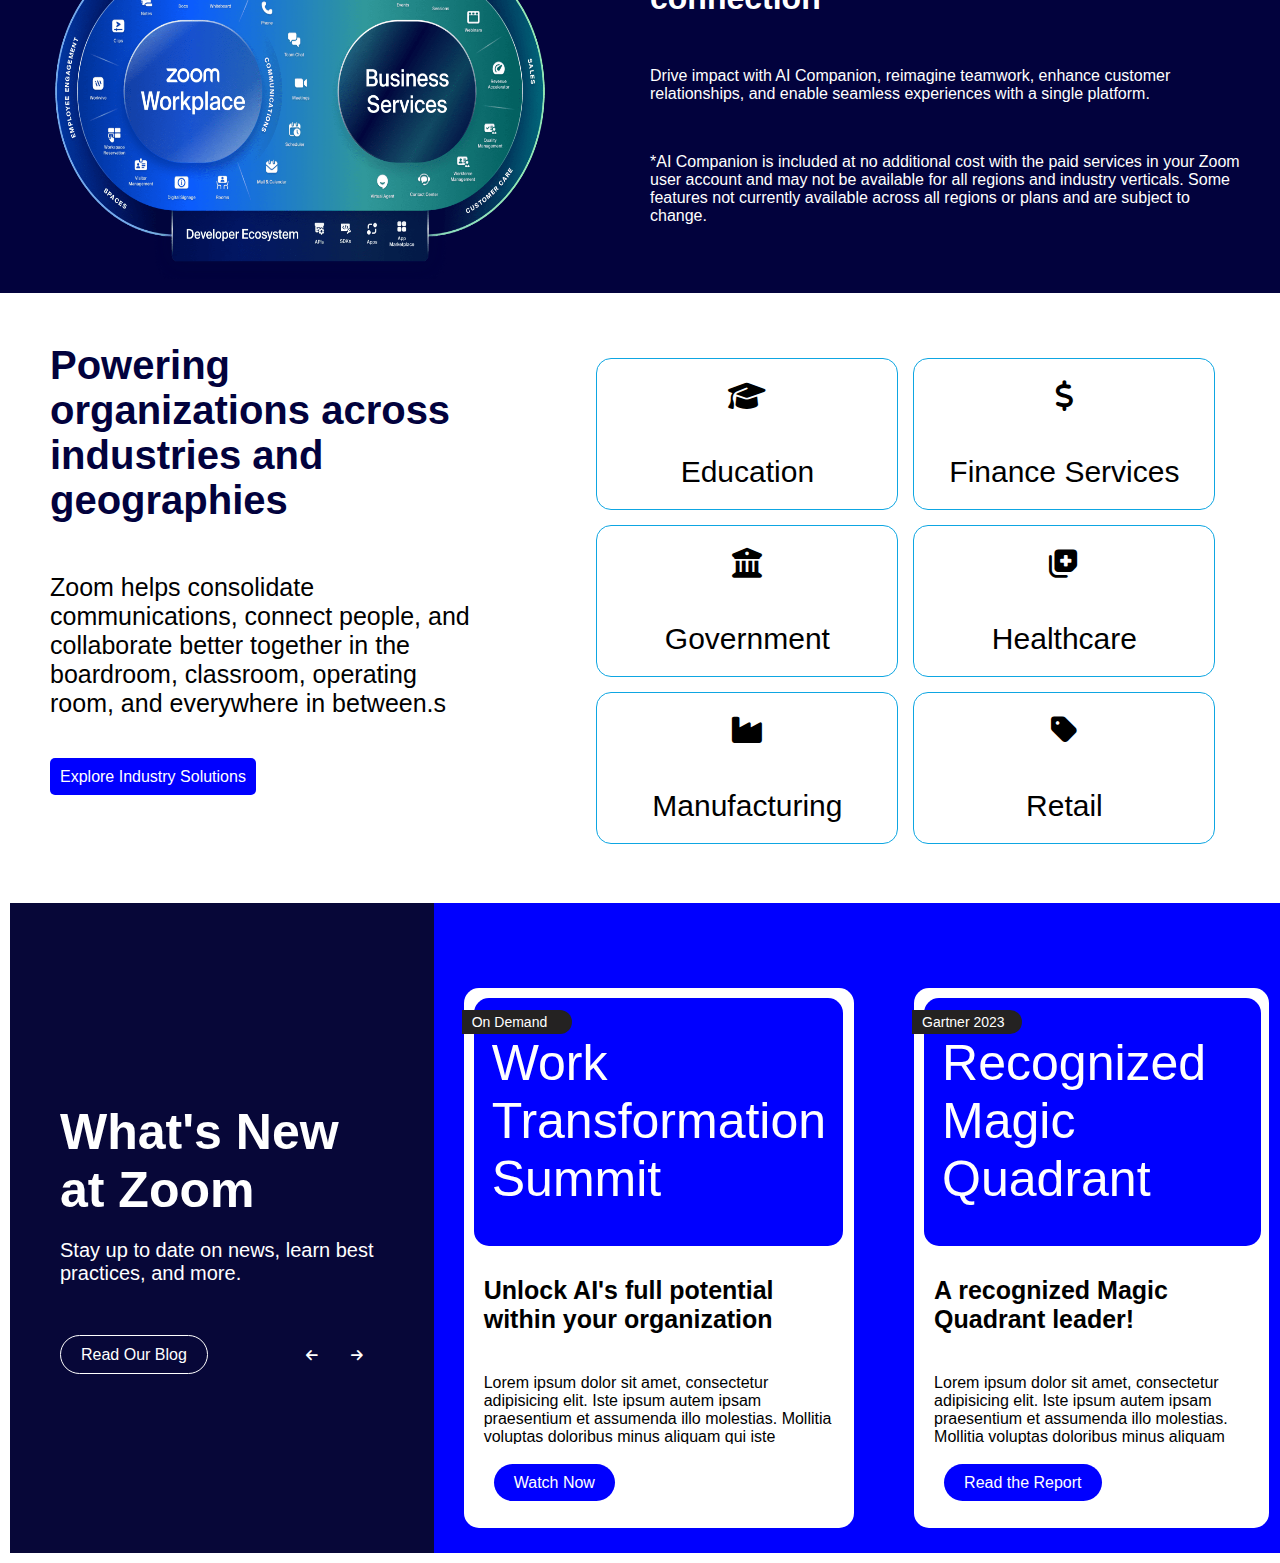
==== commit ea2b2d02: "slide tags updated" ====
--- a/week-1/landing-page/index.html
+++ b/week-1/landing-page/index.html
@@ -312,8 +312,13 @@
         </div>
       </div>
     </div>
+    <!-- <div class="scroll-up" id="scrollUp">
+      <i class="fa-solid fa-angle-up"></i>
+    </div> -->
+
     <script src="main.js"></script>
   </main>
+
 </body>
 
 </html>--- a/week-1/landing-page/main.css
+++ b/week-1/landing-page/main.css
@@ -419,7 +419,7 @@
 
 .container .container-5 .child-1 .slider .slides .slide-0-child-0 .tag-0 {
   position: sticky;
-  padding: 4px;
+  padding: 4px 0px 4px 10px;
   width: 100px;
   color: #ffffff;
   background-color: rgb(36, 34, 34) !important;
@@ -465,4 +465,18 @@
   margin-top: 50px;
   margin-left: 20px;
   border-radius: 50px;
+}
+
+.container .scroll-up {
+  display: none;
+  height: 30px;
+  width: 30px;
+  background-color: blue;
+  color: #ffffff;
+  position: fixed;
+  border-radius: 5px;
+  text-align: center;
+  line-height: 30px;
+  right: 50px;
+  bottom: 50px;
 }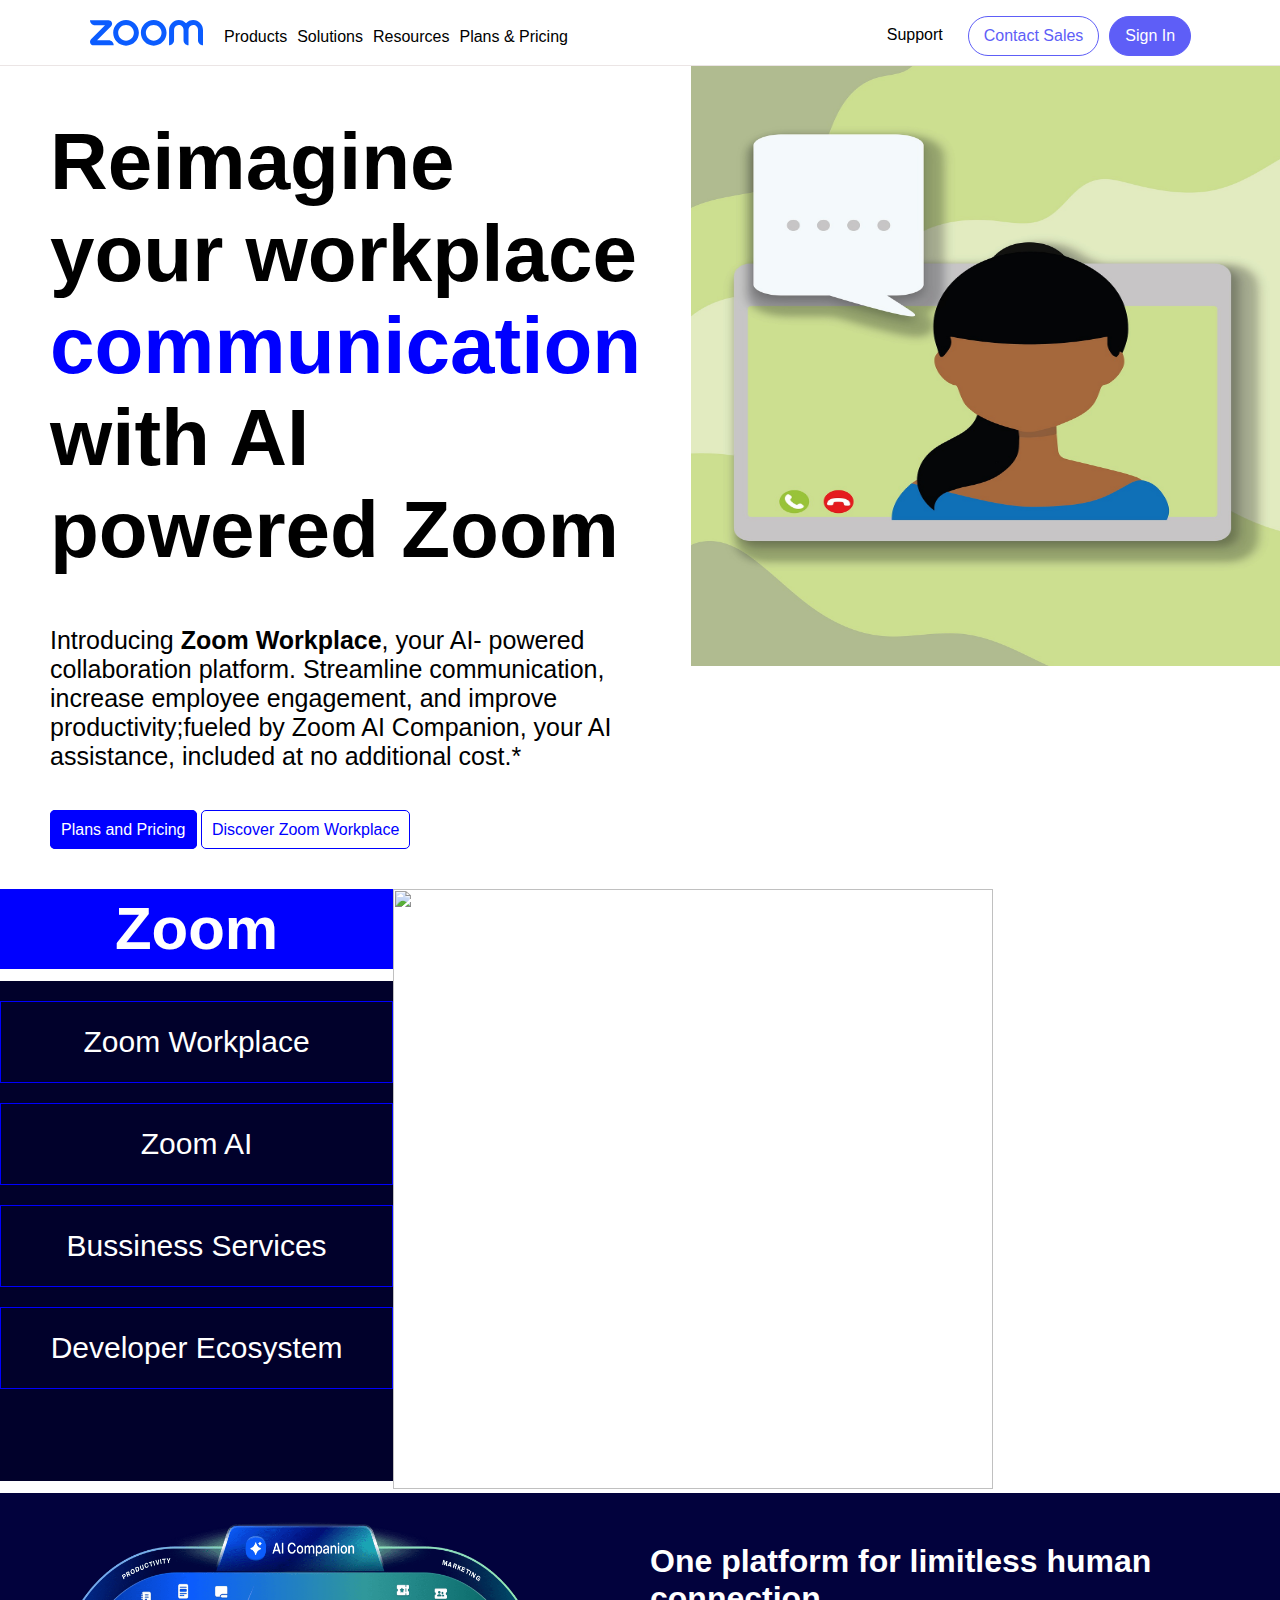
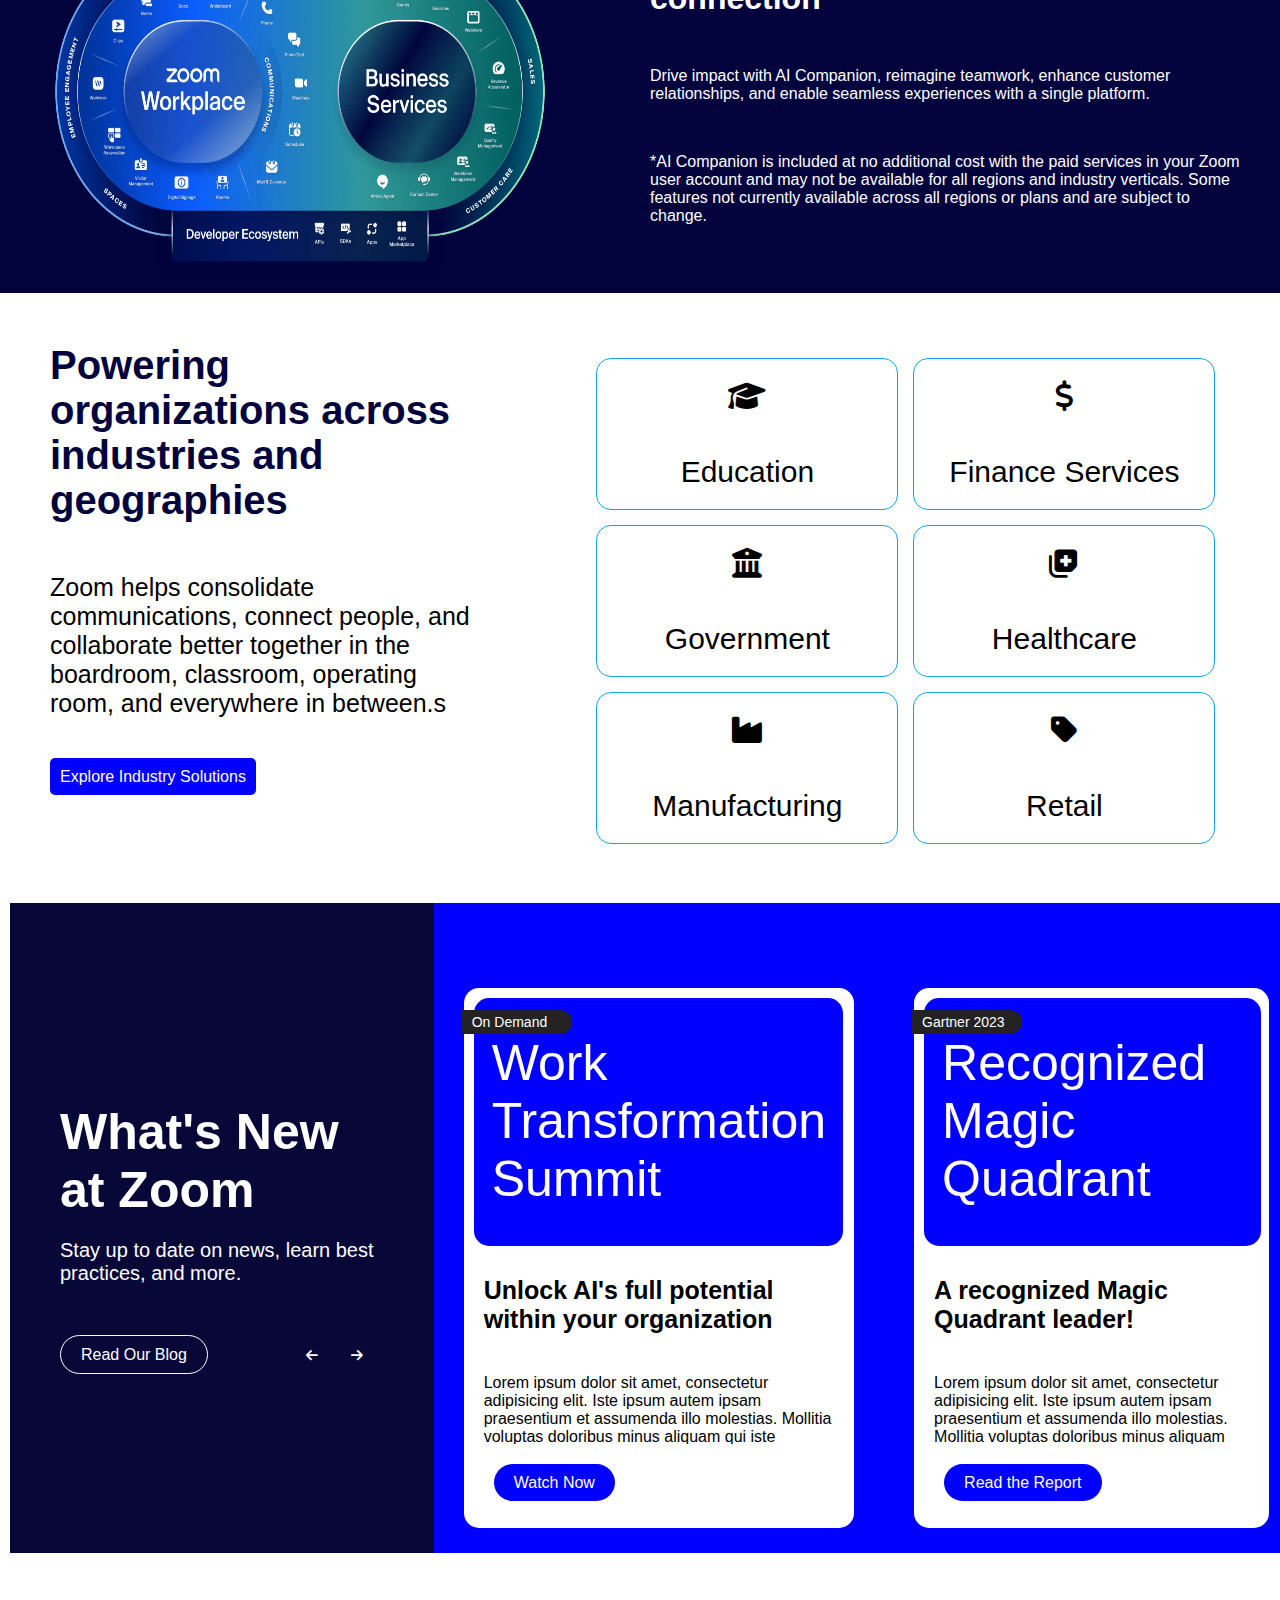
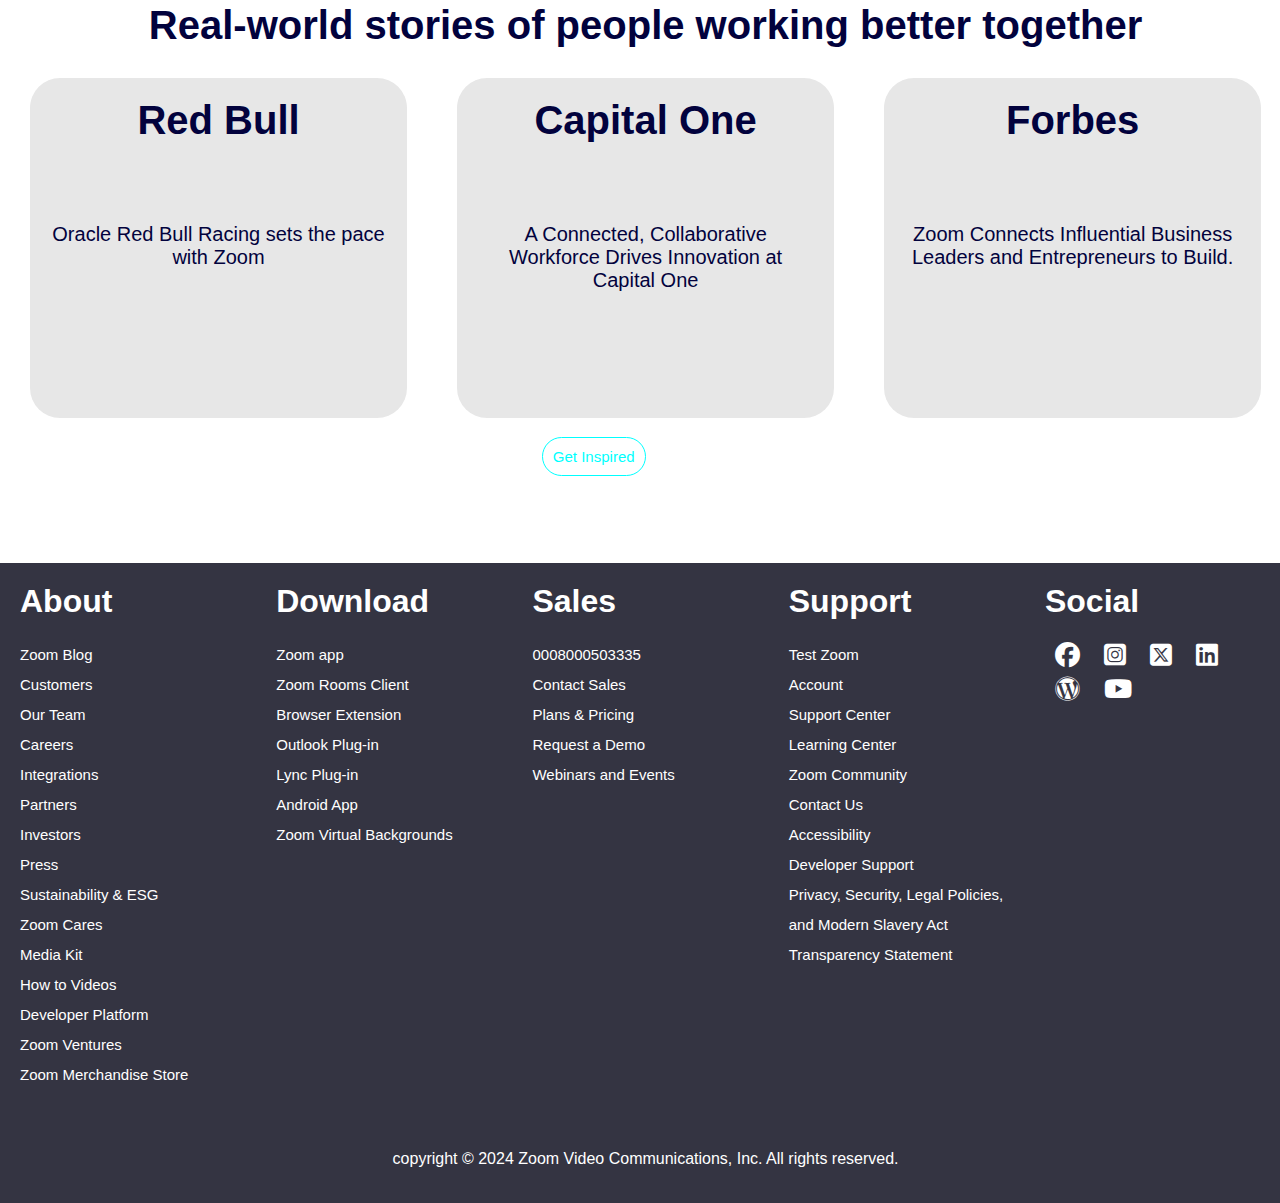
==== commit dfa49d94: "footer ready" ====
--- a/week-1/landing-page/index.html
+++ b/week-1/landing-page/index.html
@@ -312,6 +312,104 @@
         </div>
       </div>
     </div>
+
+    <div class="container-6">
+      <div class="container-6-child-0">Real-world stories of people working better together</div>
+      <div class="container-6-child-1">
+        <div class="container-6-child-1-child-0">
+          <h1>Red Bull</h1>
+          <p>Oracle Red Bull Racing sets the pace with Zoom</p>
+
+        </div>
+        <div class="container-6-child-1-child-1">
+          <h1>Capital One</h1>
+          <p>A Connected, Collaborative Workforce Drives Innovation at Capital One</p>
+
+        </div>
+        <div class="container-6-child-1-child-2">
+          <h1>Forbes</h1>
+          <p>Zoom Connects Influential Business Leaders and Entrepreneurs to Build.</p>
+
+        </div>
+      </div>
+      <div class="get-inspired-btn">
+        <a href="#">Get Inspired</a>
+      </div>
+
+    </div>
+    <footer class="footer">
+      <div class="section-0">
+        <h1>About</h1>
+        <ul>
+          <li>Zoom Blog</li>
+          <li>Customers</li>
+          <li>Our Team</li>
+          <li>Careers</li>
+          <li>Integrations</li>
+          <li>Partners</li>
+          <li>Investors</li>
+          <li>Press</li>
+          <li>Sustainability & ESG</li>
+          <li>Zoom Cares</li>
+          <li>Media Kit</li>
+          <li>How to Videos</li>
+          <li>Developer Platform</li>
+          <li>Zoom Ventures</li>
+          <li>Zoom Merchandise Store</li>
+        </ul>
+      </div>
+      <div class="section-1">
+        <h1>Download</h1>
+        <ul>
+          <li>Zoom app</li>
+          <li>Zoom Rooms Client</li>
+          <li>Browser Extension</li>
+          <li>Outlook Plug-in</li>
+          <li>Lync Plug-in</li>
+          <li>Android App</li>
+          <li>Zoom Virtual Backgrounds</li>
+        </ul>
+
+
+      </div>
+      <div class="section-2">
+        <h1>Sales</h1>
+        <ul>
+          <li>0008000503335</li>
+          <li>Contact Sales</li>
+          <li>Plans & Pricing</li>
+          <li>Request a Demo</li>
+          <li>Webinars and Events</li>
+        </ul>
+      </div>
+      <div class="section-3">
+        <h1>Support</h1>
+        <ul>
+          <li>Test Zoom</li>
+          <li>Account</li>
+          <li>Support Center</li>
+          <li>Learning Center</li>
+          <li>Zoom Community</li>
+          <li>Contact Us</li>
+          <li>Accessibility</li>
+          <li>Developer Support</li>
+          <li>Privacy, Security, Legal Policies, and Modern Slavery Act Transparency Statement</li>
+        </ul>
+      </div>
+      <div class="section-4">
+        <h1>Social</h1>
+        <ul class="social-icons">
+          <li><i class="fa-brands fa-facebook"></i></li>
+          <li><i class="fa-brands fa-square-instagram"></i></li>
+          <li><i class="fa-brands fa-square-x-twitter"></i></li>
+          <li><i class="fa-brands fa-linkedin"></i></li>
+          <li><i class="fa-brands fa-wordpress"></i></li>
+          <li><i class="fa-brands fa-youtube"></i></li>
+      </div>
+      <div class="section-5">
+        <p>copyright © 2024 Zoom Video Communications, Inc. All rights reserved.</p>
+      </div>
+    </footer>
     <!-- <div class="scroll-up" id="scrollUp">
       <i class="fa-solid fa-angle-up"></i>
     </div> -->
--- a/week-1/landing-page/main.css
+++ b/week-1/landing-page/main.css
@@ -467,6 +467,77 @@
   border-radius: 50px;
 }
 
+.container .container-6 {
+  display: grid;
+  row-gap: 0px !important;
+  grid-template-columns: repeat(2, 1fr);
+  height: 400px;
+  /* padding: 30px; */
+}
+
+.container .container-6 .container-6-child-0 {
+  grid-column: 1/3;
+  grid-row: 1/1;
+  padding-top: 40px;
+  /* height: 40px; */
+  text-align: center;
+  color: rgb(2, 2, 61);
+  font-size: 40px;
+  font-weight: bolder;
+  /* border: 1px solid rgb(2, 2, 61); */
+}
+
+.container .container-6 .container-6-child-1 {
+  grid-column: 1/3;
+  grid-column: 1/3;
+  grid-row: 2/2;
+  text-align: center;
+  display: grid;
+  grid-template-columns: repeat(3, 1fr);
+  color: rgb(2, 2, 61);
+  font-size: 40px;
+  font-weight: bolder;
+  padding: 30px;
+  column-gap: 50px;
+  justify-items: center;
+}
+
+.container .container-6 .container-6-child-1 .container-6-child-1-child-0,
+.container-6-child-1-child-1,
+.container-6-child-1-child-2,
+.container-6-child-1-child-3 {
+  background-color: #e7e7e7;
+  height: 300px;
+  font-size: 20px;
+  font-weight: normal;
+  padding: 20px;
+  border-radius: 30px;
+  /* width: 300px; */
+  overflow: hidden;
+}
+
+.container .container-6 .container-6-child-1 h1 {
+  margin-bottom: 80px;
+}
+
+.container .container-6 .get-inspired-btn {
+  margin: 0 auto;
+  height: 40px;
+  width: 100%;
+  /* border: 1px solid red; */
+  text-align: end;
+
+}
+
+.container .container-6 .get-inspired-btn a {
+  padding: 10px;
+  color: aqua;
+  border: 1px solid aqua;
+  font-size: 15px;
+  text-decoration: none;
+  border-radius: 50px;
+}
+
 .container .scroll-up {
   display: none;
   height: 30px;
@@ -479,4 +550,89 @@
   line-height: 30px;
   right: 50px;
   bottom: 50px;
+}
+
+.footer {
+  background-color: #343442;
+  padding: 20px;
+  /* border: solid 1px red; */
+  margin-top: 200px;
+  height: 600px;
+  gap: 30px 30px;
+  color: #ffffff;
+  display: grid;
+  grid-template-columns: repeat(5, 1fr);
+  /* grid-template-rows: repeat(2, 1fr) */
+}
+
+.footer .section-0,
+.section-1,
+.section-2,
+.section-3,
+.section-4,
+.section-5 {
+  /* min-height: 400px; */
+  grid-row: auto;
+  /* grid-row: 1/1; */
+  /* border: solid 1px rgb(2, 2, 61); */
+}
+
+.footer .section-0 {
+  grid-column: 1/2;
+
+}
+
+.footer .section-1 {
+  grid-column: 2/3;
+
+}
+
+.footer .section-2 {
+  grid-column: 3/4;
+
+}
+
+.footer .section-3 {
+  grid-column: 4/5;
+
+}
+
+.footer .section-4 {
+  grid-column: 5/6;
+
+}
+
+.footer .section-5 {
+  grid-column: 1/6;
+  text-align: center;
+  padding: 30px;
+}
+
+.footer ul {
+
+  list-style: none;
+  margin-top: 20px;
+  font-size: 15px;
+  line-height: 30px;
+
+}
+
+.footer .section-4 .social-icons li {
+  /* list-style: none; */
+  display: inline;
+  font-size: 25px;
+  margin: 20px 10px;
+
+}
+
+.foooter .copyright-section {
+  grid-row: 2/2;
+  /* margin-top: 100px; */
+  grid-column: 1/6;
+  text-align: center;
+  color: #ffffff;
+  position: absolute;
+
+  border: solid 1px rgb(2, 2, 61);
+  font-size: 150px;
 }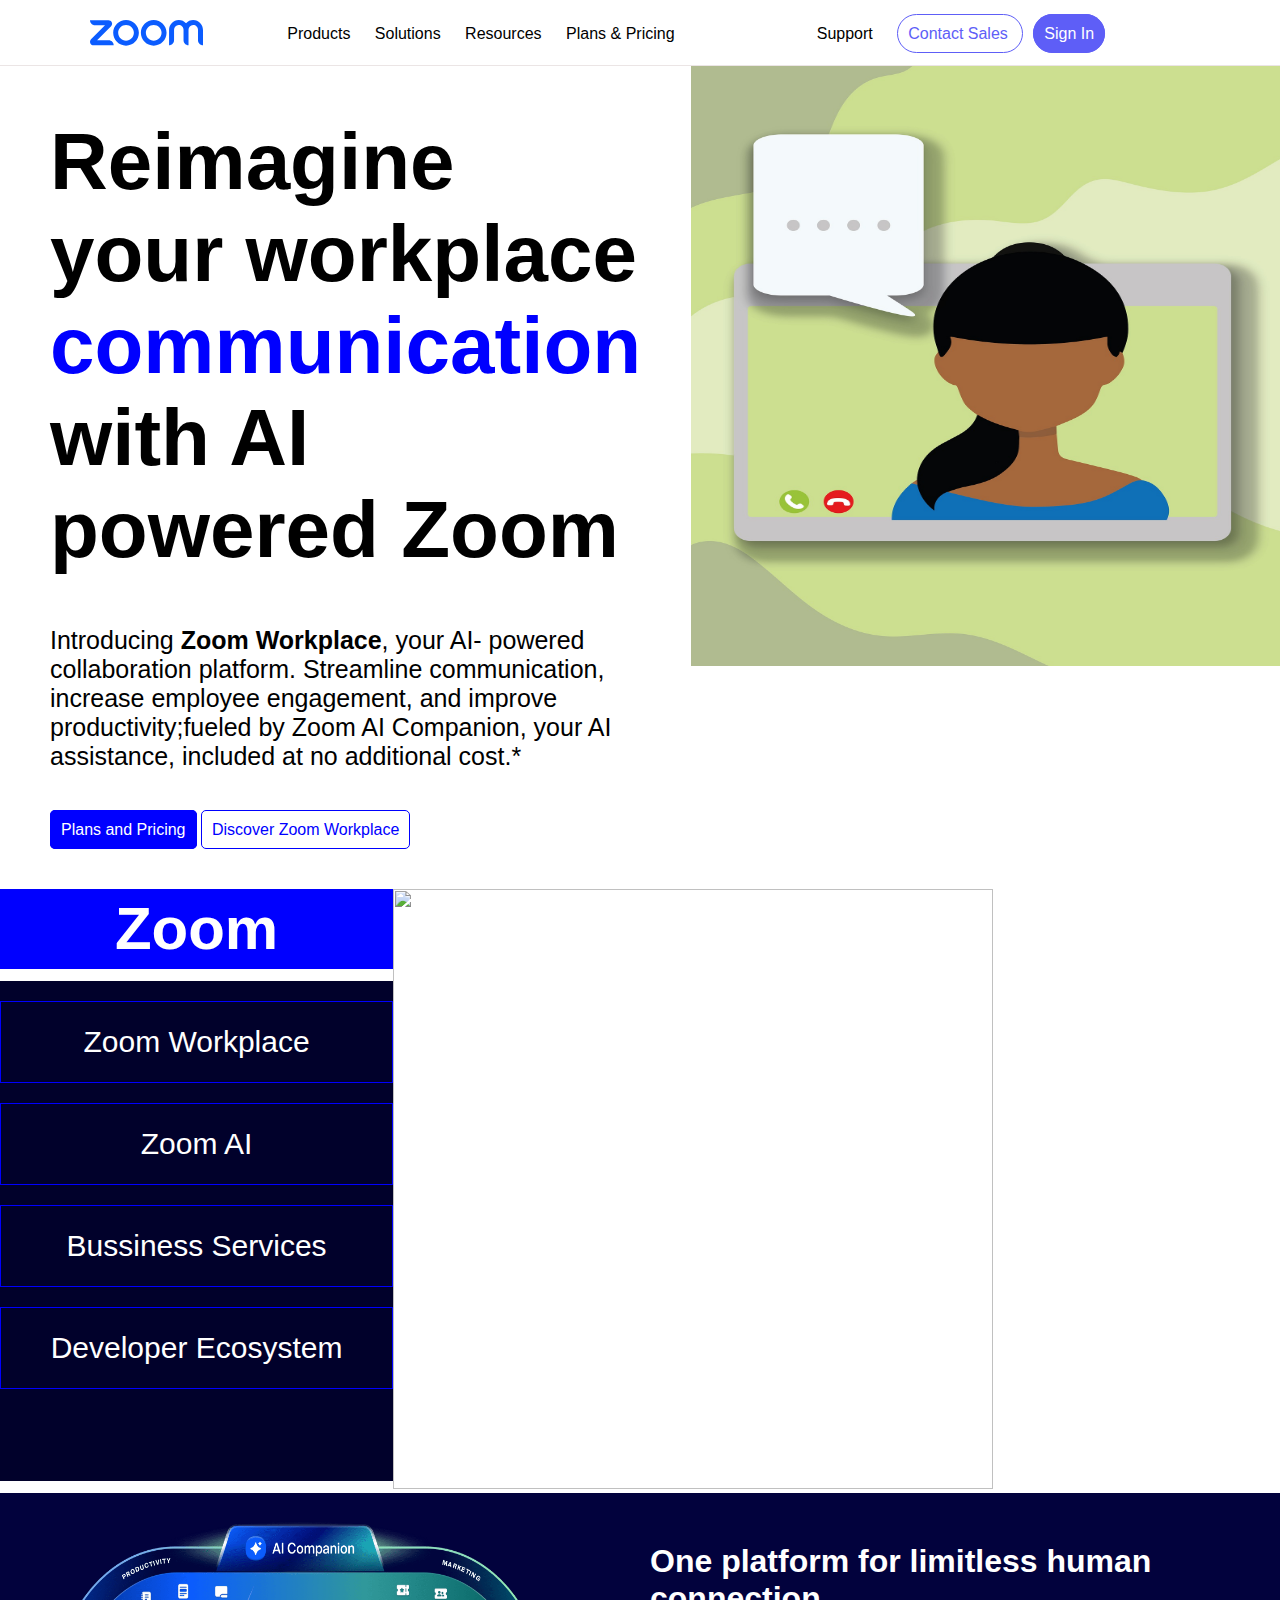
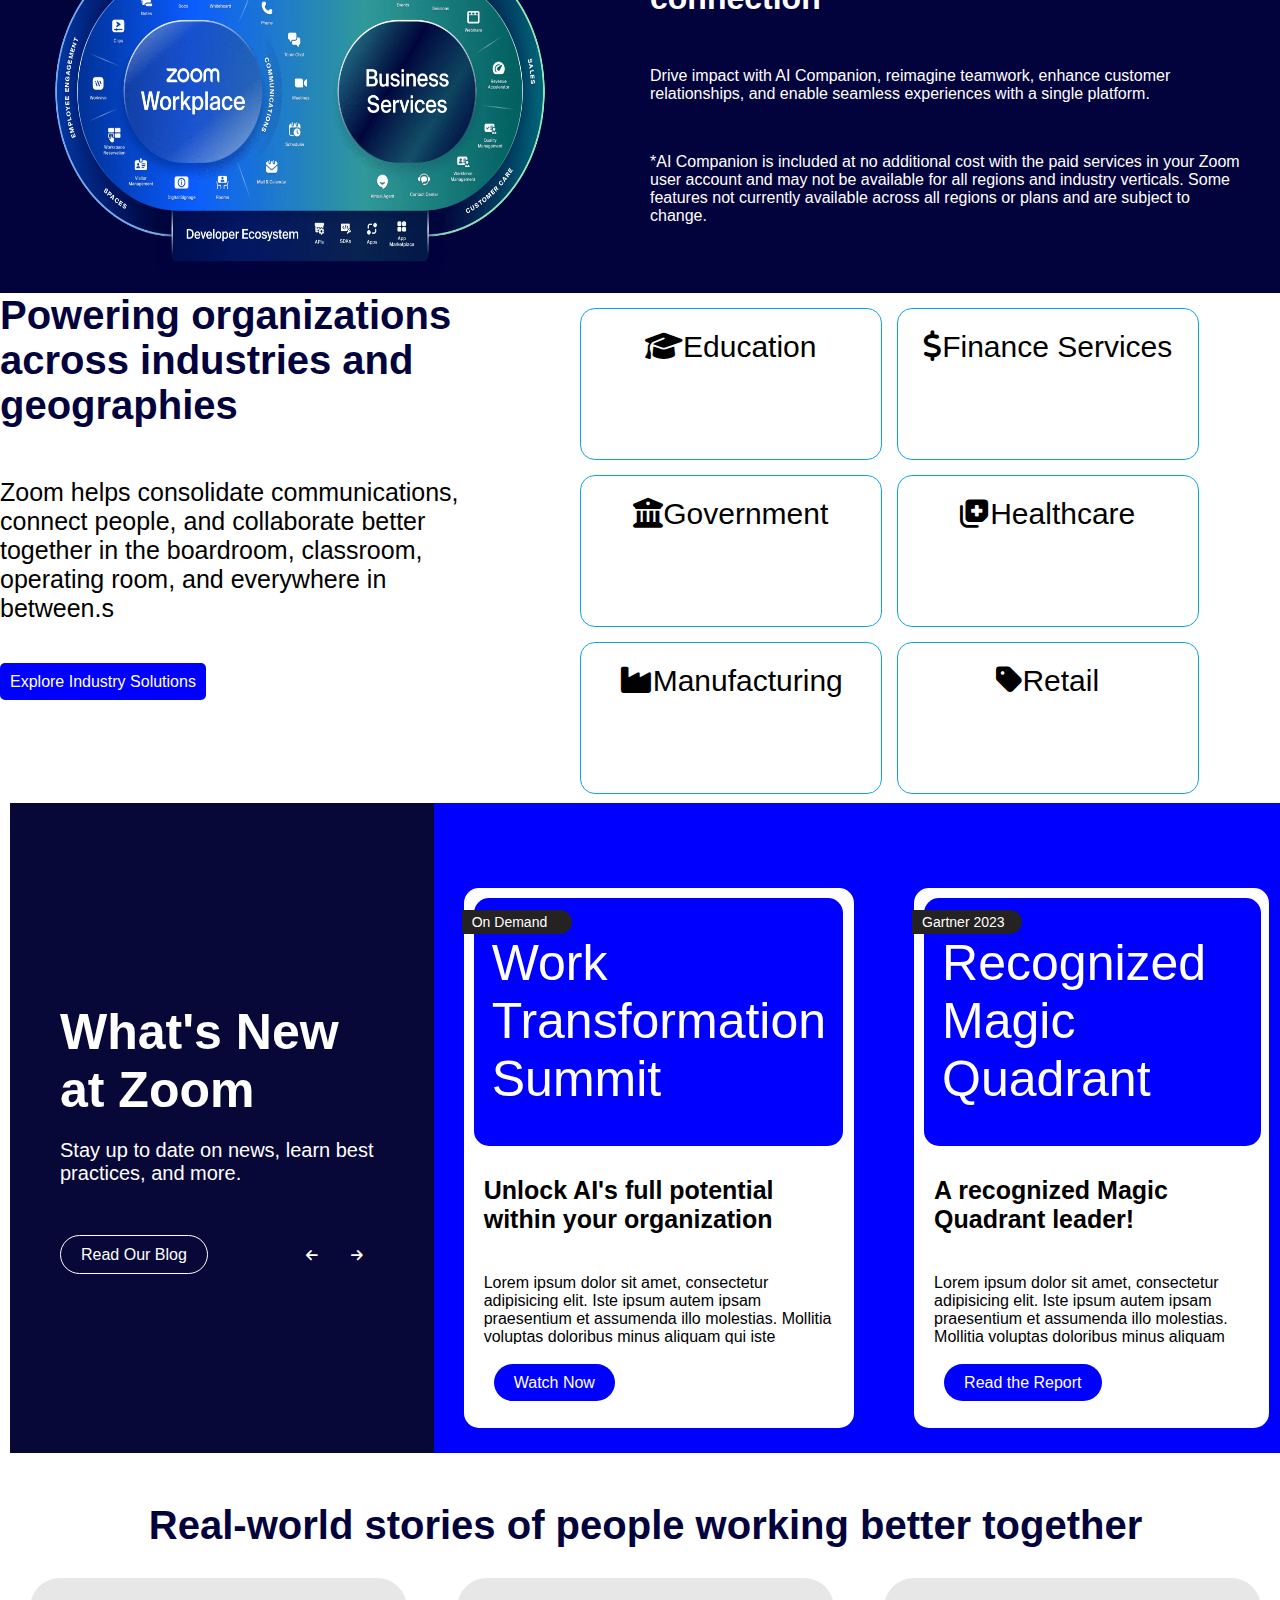
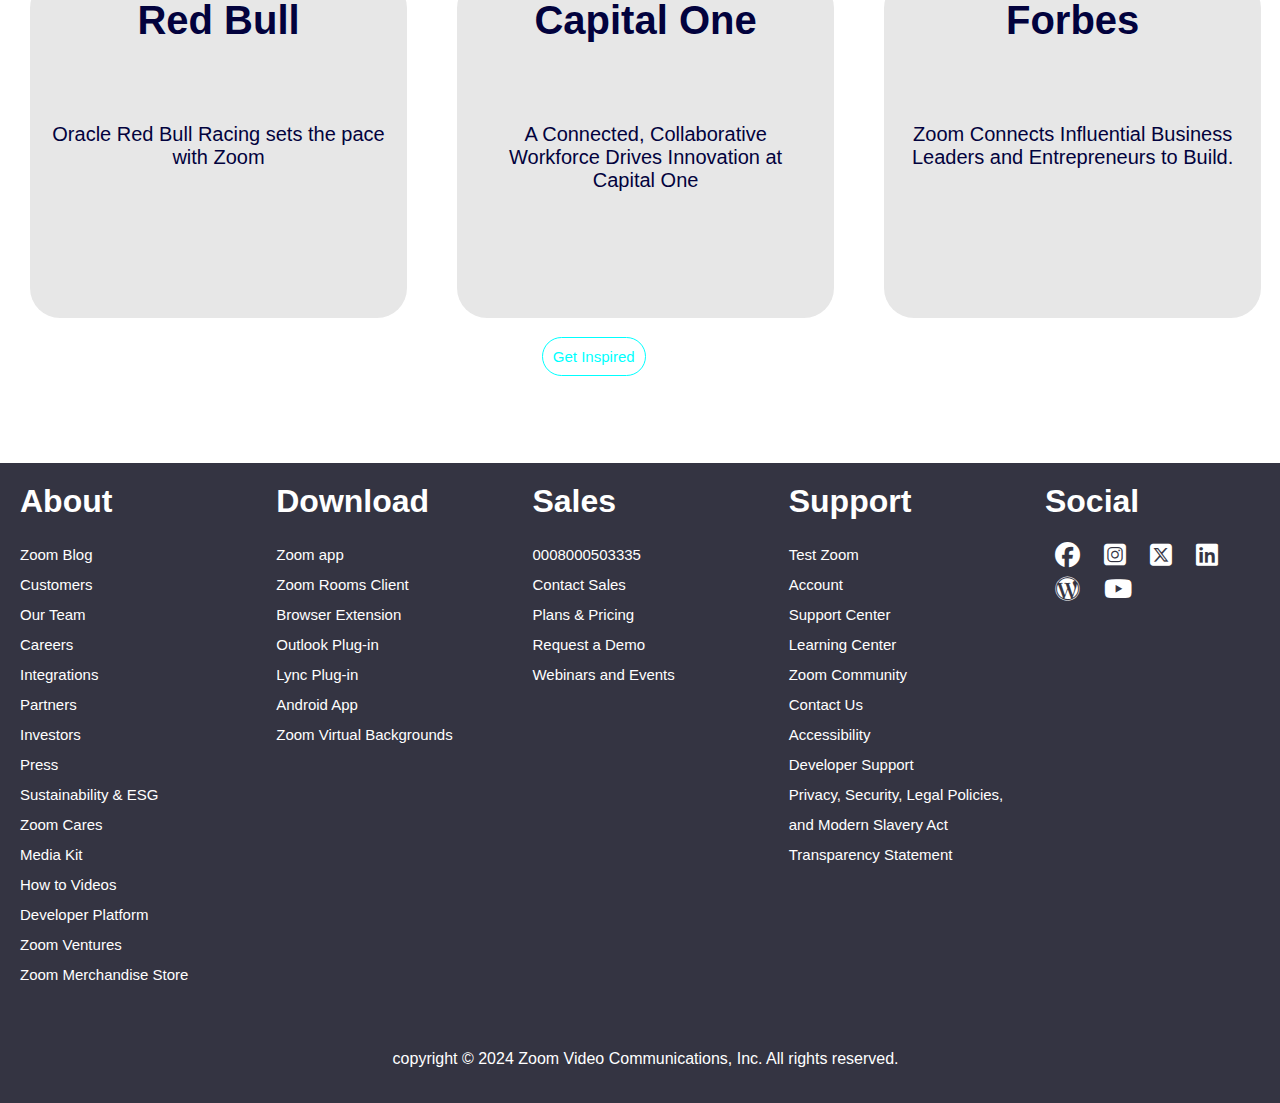
==== commit da677987: "media query for tablet is done" ====
--- a/week-1/landing-page/index.html
+++ b/week-1/landing-page/index.html
@@ -5,6 +5,7 @@
   <meta charset="UTF-8">
   <meta name="viewport" content="width=device-width, initial-scale=1.0">
   <link rel="stylesheet" href="main.css">
+  <link rel="stylesheet" href="media.css">
   <link rel="stylesheet" href="https://cdnjs.cloudflare.com/ajax/libs/font-awesome/6.5.1/css/all.min.css">
 
   <title>Zoom App</title>
@@ -15,7 +16,10 @@
     <nav>
       <div class="logo">
         <img src="./logo.svg" />
-        <ul>
+        <!-- <div class="media-nav-container"> -->
+      </div>
+      <div class="nav-links">
+        <ul class="list-items-0">
           <a href="#">
             <li>Products</li>
           </a>
@@ -29,9 +33,7 @@
             <li>Plans & Pricing</li>
           </a>
         </ul>
-      </div>
-      <div class="nav-links">
-        <ul>
+        <ul class="list-items-1">
           <a href="#">
             <li>Support</li>
           </a>
@@ -42,6 +44,15 @@
             <li>Sign In</li>
           </a>
         </ul>
+
+        <div class="hamburger" id="open-menu">
+          <i class="fa-solid fa-bars"></i>
+        </div>
+
+        <div class="hamburger" id="close-menu">
+          <i class="fa-solid fa-x"></i>
+        </div>
+      </div>
       </div>
     </nav>
     <div class="hero-section">
@@ -50,7 +61,8 @@
           Reimagine your workplace <span>communication </span> with AI powered Zoom
         </h1>
         <p>
-          Introducing <b>Zoom Workplace</b>, your AI- powered collaboration platform. Streamline communication, increase
+          Introducing <b>Zoom Workplace</b>, your AI- powered collaboration platform. Streamline communication,
+          increase
           employee engagement, and improve <span>productivity</span>;fueled by Zoom AI Companion, your AI assistance,
           included at no additional cost.*
         </p>
@@ -93,8 +105,10 @@
         <h1>One platform for limitless human connection</h1>
         <p>Drive impact with AI Companion, reimagine teamwork, enhance customer relationships, and enable seamless
           experiences with a single platform.</p>
-        <p>*AI Companion is included at no additional cost with the paid services in your Zoom user account and may not
-          be available for all regions and industry verticals. Some features not currently available across all regions
+        <p>*AI Companion is included at no additional cost with the paid services in your Zoom user account and may
+          not
+          be available for all regions and industry verticals. Some features not currently available across all
+          regions
           or plans and are subject to change.</p>
       </div>
     </div>
@@ -107,12 +121,12 @@
         <a href="#">Explore Industry Solutions</a>
       </div>
       <div class="child-1">
-        <div><i class="fa-solid fa-graduation-cap"></i> <br>Education</div>
-        <div><i class="fa-solid fa-dollar-sign"></i> <br> Finance Services</div>
-        <div><i class="fa-solid fa-building-columns"></i> <br>Government</div>
-        <div><i class="fa-solid fa-notes-medical"></i> <br>Healthcare</div>
-        <div><i class="fa-solid fa-industry"></i> <br>Manufacturing</div>
-        <div><i class="fa-solid fa-tag"></i> <br> Retail</div>
+        <div><i class="fa-solid fa-graduation-cap"></i>Education</div>
+        <div><i class="fa-solid fa-dollar-sign"></i>Finance Services</div>
+        <div><i class="fa-solid fa-building-columns"></i>Government</div>
+        <div><i class="fa-solid fa-notes-medical"></i>Healthcare</div>
+        <div><i class="fa-solid fa-industry"></i>Manufacturing</div>
+        <div><i class="fa-solid fa-tag"></i>Retail</div>
       </div>
     </div>
 
@@ -135,15 +149,19 @@
             <div class="slide-0-child-1">Unlock AI's full potential within your organization</div>
             <div class="slide-0-child-2">Lorem ipsum dolor sit amet, consectetur adipisicing elit. Iste ipsum autem
               ipsam praesentium et assumenda illo molestias. Mollitia voluptas doloribus minus aliquam qui iste
-              excepturi nihil, saepe nemo enim perferendis assumenda reiciendis dolores amet illum! Necessitatibus, vel!
+              excepturi nihil, saepe nemo enim perferendis assumenda reiciendis dolores amet illum! Necessitatibus,
+              vel!
               Eaque voluptatum esse ut deserunt odio a itaque hic incidunt dolore distinctio. Minus quibusdam enim
-              temporibus. Odit amet aliquid facilis fugit ea alias quas earum, vel distinctio veritatis fugiat natus est
+              temporibus. Odit amet aliquid facilis fugit ea alias quas earum, vel distinctio veritatis fugiat natus
+              est
               esse ut quod dolorem impedit suscipit illo, minus iste tempora? Dolore impedit, magni neque, soluta vero
               earum veniam eligendi nostrum consequuntur quaerat fuga nesciunt reprehenderit minus esse deleniti cum,
-              sit velit! Sapiente quas voluptatibus recusandae iste neque, distinctio repellendus? Assumenda illum odit
+              sit velit! Sapiente quas voluptatibus recusandae iste neque, distinctio repellendus? Assumenda illum
+              odit
               praesentium nemo sequi, commodi obcaecati tempora eum sit earum nulla nihil fugit temporibus quas error
               quis soluta illo facere accusamus sed cupiditate. Exercitationem perspiciatis ipsum rem id corporis
-              dolorem nesciunt voluptatum, fugit officia laborum odio ex quasi excepturi itaque? Saepe perspiciatis sint
+              dolorem nesciunt voluptatum, fugit officia laborum odio ex quasi excepturi itaque? Saepe perspiciatis
+              sint
               nisi nobis beatae sequi officiis tempora, libero quaerat illum vel dolores natus quia cumque porro esse
               pariatur quae nemo, ex aliquam, nesciunt molestiae quidem? Distinctio eaque officiis aperiam consectetur
               necessitatibus quos hic, nostrum consequatur asperiores, vel fugit vero a sit molestias ut ipsam autem
@@ -157,14 +175,16 @@
               cumque eos esse quis corrupti in porro neque, architecto hic temporibus magnam reiciendis vitae dolores,
               odit dignissimos quod quasi magni ratione autem. Voluptatem, rerum. Nulla soluta culpa alias fuga odio
               quod. Eligendi perferendis delectus, rerum maiores consequuntur officia molestias explicabo laboriosam
-              magni asperiores consequatur fugit quam, doloremque tempore nemo minima voluptatibus voluptatem odio ipsum
+              magni asperiores consequatur fugit quam, doloremque tempore nemo minima voluptatibus voluptatem odio
+              ipsum
               ullam nobis quia ab reiciendis! Ut consectetur, eius quia magni suscipit culpa dolorum debitis expedita
               illo commodi fugiat odit eos voluptate adipisci voluptatum reprehenderit repellendus ipsa facere magnam
               natus sit ullam? Neque, dolorem quisquam reprehenderit fugiat magni dicta? Voluptate illum perferendis
               deleniti nobis quibusdam dolore quas, ut cupiditate harum. Omnis eius blanditiis dignissimos? Quisquam,
               est in rerum nisi odio quibusdam voluptate aspernatur. Possimus atque at natus. Beatae, provident odio
               reprehenderit deserunt dolore dignissimos, voluptatum consectetur maiores ea itaque voluptate aliquam
-              voluptatibus, debitis nulla. Molestias, pariatur fuga atque quas voluptatem numquam veniam non eaque esse
+              voluptatibus, debitis nulla. Molestias, pariatur fuga atque quas voluptatem numquam veniam non eaque
+              esse
               illo. Assumenda aliquid exercitationem voluptatum iste, temporibus ipsum. Officiis hic assumenda enim
               saepe, fugiat deserunt nesciunt facilis dolorem molestias eum facere labore! Tenetur, tempora nisi minus
               autem nemo dicta labore eos quibusdam consectetur distinctio accusantium quia, dolorem pariatur magnam,
@@ -180,15 +200,19 @@
             <div class="slide-0-child-1">A recognized Magic Quadrant leader!</div>
             <div class="slide-0-child-2">Lorem ipsum dolor sit amet, consectetur adipisicing elit. Iste ipsum autem
               ipsam praesentium et assumenda illo molestias. Mollitia voluptas doloribus minus aliquam qui iste
-              excepturi nihil, saepe nemo enim perferendis assumenda reiciendis dolores amet illum! Necessitatibus, vel!
+              excepturi nihil, saepe nemo enim perferendis assumenda reiciendis dolores amet illum! Necessitatibus,
+              vel!
               Eaque voluptatum esse ut deserunt odio a itaque hic incidunt dolore distinctio. Minus quibusdam enim
-              temporibus. Odit amet aliquid facilis fugit ea alias quas earum, vel distinctio veritatis fugiat natus est
+              temporibus. Odit amet aliquid facilis fugit ea alias quas earum, vel distinctio veritatis fugiat natus
+              est
               esse ut quod dolorem impedit suscipit illo, minus iste tempora? Dolore impedit, magni neque, soluta vero
               earum veniam eligendi nostrum consequuntur quaerat fuga nesciunt reprehenderit minus esse deleniti cum,
-              sit velit! Sapiente quas voluptatibus recusandae iste neque, distinctio repellendus? Assumenda illum odit
+              sit velit! Sapiente quas voluptatibus recusandae iste neque, distinctio repellendus? Assumenda illum
+              odit
               praesentium nemo sequi, commodi obcaecati tempora eum sit earum nulla nihil fugit temporibus quas error
               quis soluta illo facere accusamus sed cupiditate. Exercitationem perspiciatis ipsum rem id corporis
-              dolorem nesciunt voluptatum, fugit officia laborum odio ex quasi excepturi itaque? Saepe perspiciatis sint
+              dolorem nesciunt voluptatum, fugit officia laborum odio ex quasi excepturi itaque? Saepe perspiciatis
+              sint
               nisi nobis beatae sequi officiis tempora, libero quaerat illum vel dolores natus quia cumque porro esse
               pariatur quae nemo, ex aliquam, nesciunt molestiae quidem? Distinctio eaque officiis aperiam consectetur
               necessitatibus quos hic, nostrum consequatur asperiores, vel fugit vero a sit molestias ut ipsam autem
@@ -202,14 +226,16 @@
               cumque eos esse quis corrupti in porro neque, architecto hic temporibus magnam reiciendis vitae dolores,
               odit dignissimos quod quasi magni ratione autem. Voluptatem, rerum. Nulla soluta culpa alias fuga odio
               quod. Eligendi perferendis delectus, rerum maiores consequuntur officia molestias explicabo laboriosam
-              magni asperiores consequatur fugit quam, doloremque tempore nemo minima voluptatibus voluptatem odio ipsum
+              magni asperiores consequatur fugit quam, doloremque tempore nemo minima voluptatibus voluptatem odio
+              ipsum
               ullam nobis quia ab reiciendis! Ut consectetur, eius quia magni suscipit culpa dolorum debitis expedita
               illo commodi fugiat odit eos voluptate adipisci voluptatum reprehenderit repellendus ipsa facere magnam
               natus sit ullam? Neque, dolorem quisquam reprehenderit fugiat magni dicta? Voluptate illum perferendis
               deleniti nobis quibusdam dolore quas, ut cupiditate harum. Omnis eius blanditiis dignissimos? Quisquam,
               est in rerum nisi odio quibusdam voluptate aspernatur. Possimus atque at natus. Beatae, provident odio
               reprehenderit deserunt dolore dignissimos, voluptatum consectetur maiores ea itaque voluptate aliquam
-              voluptatibus, debitis nulla. Molestias, pariatur fuga atque quas voluptatem numquam veniam non eaque esse
+              voluptatibus, debitis nulla. Molestias, pariatur fuga atque quas voluptatem numquam veniam non eaque
+              esse
               illo. Assumenda aliquid exercitationem voluptatum iste, temporibus ipsum. Officiis hic assumenda enim
               saepe, fugiat deserunt nesciunt facilis dolorem molestias eum facere labore! Tenetur, tempora nisi minus
               autem nemo dicta labore eos quibusdam consectetur distinctio accusantium quia, dolorem pariatur magnam,
@@ -226,15 +252,19 @@
             <div class="slide-0-child-1">Catch all the Innovation from zoomtopia</div>
             <div class="slide-0-child-2">Lorem ipsum dolor sit amet, consectetur adipisicing elit. Iste ipsum autem
               ipsam praesentium et assumenda illo molestias. Mollitia voluptas doloribus minus aliquam qui iste
-              excepturi nihil, saepe nemo enim perferendis assumenda reiciendis dolores amet illum! Necessitatibus, vel!
+              excepturi nihil, saepe nemo enim perferendis assumenda reiciendis dolores amet illum! Necessitatibus,
+              vel!
               Eaque voluptatum esse ut deserunt odio a itaque hic incidunt dolore distinctio. Minus quibusdam enim
-              temporibus. Odit amet aliquid facilis fugit ea alias quas earum, vel distinctio veritatis fugiat natus est
+              temporibus. Odit amet aliquid facilis fugit ea alias quas earum, vel distinctio veritatis fugiat natus
+              est
               esse ut quod dolorem impedit suscipit illo, minus iste tempora? Dolore impedit, magni neque, soluta vero
               earum veniam eligendi nostrum consequuntur quaerat fuga nesciunt reprehenderit minus esse deleniti cum,
-              sit velit! Sapiente quas voluptatibus recusandae iste neque, distinctio repellendus? Assumenda illum odit
+              sit velit! Sapiente quas voluptatibus recusandae iste neque, distinctio repellendus? Assumenda illum
+              odit
               praesentium nemo sequi, commodi obcaecati tempora eum sit earum nulla nihil fugit temporibus quas error
               quis soluta illo facere accusamus sed cupiditate. Exercitationem perspiciatis ipsum rem id corporis
-              dolorem nesciunt voluptatum, fugit officia laborum odio ex quasi excepturi itaque? Saepe perspiciatis sint
+              dolorem nesciunt voluptatum, fugit officia laborum odio ex quasi excepturi itaque? Saepe perspiciatis
+              sint
               nisi nobis beatae sequi officiis tempora, libero quaerat illum vel dolores natus quia cumque porro esse
               pariatur quae nemo, ex aliquam, nesciunt molestiae quidem? Distinctio eaque officiis aperiam consectetur
               necessitatibus quos hic, nostrum consequatur asperiores, vel fugit vero a sit molestias ut ipsam autem
@@ -248,14 +278,16 @@
               cumque eos esse quis corrupti in porro neque, architecto hic temporibus magnam reiciendis vitae dolores,
               odit dignissimos quod quasi magni ratione autem. Voluptatem, rerum. Nulla soluta culpa alias fuga odio
               quod. Eligendi perferendis delectus, rerum maiores consequuntur officia molestias explicabo laboriosam
-              magni asperiores consequatur fugit quam, doloremque tempore nemo minima voluptatibus voluptatem odio ipsum
+              magni asperiores consequatur fugit quam, doloremque tempore nemo minima voluptatibus voluptatem odio
+              ipsum
               ullam nobis quia ab reiciendis! Ut consectetur, eius quia magni suscipit culpa dolorum debitis expedita
               illo commodi fugiat odit eos voluptate adipisci voluptatum reprehenderit repellendus ipsa facere magnam
               natus sit ullam? Neque, dolorem quisquam reprehenderit fugiat magni dicta? Voluptate illum perferendis
               deleniti nobis quibusdam dolore quas, ut cupiditate harum. Omnis eius blanditiis dignissimos? Quisquam,
               est in rerum nisi odio quibusdam voluptate aspernatur. Possimus atque at natus. Beatae, provident odio
               reprehenderit deserunt dolore dignissimos, voluptatum consectetur maiores ea itaque voluptate aliquam
-              voluptatibus, debitis nulla. Molestias, pariatur fuga atque quas voluptatem numquam veniam non eaque esse
+              voluptatibus, debitis nulla. Molestias, pariatur fuga atque quas voluptatem numquam veniam non eaque
+              esse
               illo. Assumenda aliquid exercitationem voluptatum iste, temporibus ipsum. Officiis hic assumenda enim
               saepe, fugiat deserunt nesciunt facilis dolorem molestias eum facere labore! Tenetur, tempora nisi minus
               autem nemo dicta labore eos quibusdam consectetur distinctio accusantium quia, dolorem pariatur magnam,
@@ -272,15 +304,19 @@
             <div class="slide-0-child-1">Intdoducing Zoom AI Companion</div>
             <div class="slide-0-child-2">Lorem ipsum dolor sit amet, consectetur adipisicing elit. Iste ipsum autem
               ipsam praesentium et assumenda illo molestias. Mollitia voluptas doloribus minus aliquam qui iste
-              excepturi nihil, saepe nemo enim perferendis assumenda reiciendis dolores amet illum! Necessitatibus, vel!
+              excepturi nihil, saepe nemo enim perferendis assumenda reiciendis dolores amet illum! Necessitatibus,
+              vel!
               Eaque voluptatum esse ut deserunt odio a itaque hic incidunt dolore distinctio. Minus quibusdam enim
-              temporibus. Odit amet aliquid facilis fugit ea alias quas earum, vel distinctio veritatis fugiat natus est
+              temporibus. Odit amet aliquid facilis fugit ea alias quas earum, vel distinctio veritatis fugiat natus
+              est
               esse ut quod dolorem impedit suscipit illo, minus iste tempora? Dolore impedit, magni neque, soluta vero
               earum veniam eligendi nostrum consequuntur quaerat fuga nesciunt reprehenderit minus esse deleniti cum,
-              sit velit! Sapiente quas voluptatibus recusandae iste neque, distinctio repellendus? Assumenda illum odit
+              sit velit! Sapiente quas voluptatibus recusandae iste neque, distinctio repellendus? Assumenda illum
+              odit
               praesentium nemo sequi, commodi obcaecati tempora eum sit earum nulla nihil fugit temporibus quas error
               quis soluta illo facere accusamus sed cupiditate. Exercitationem perspiciatis ipsum rem id corporis
-              dolorem nesciunt voluptatum, fugit officia laborum odio ex quasi excepturi itaque? Saepe perspiciatis sint
+              dolorem nesciunt voluptatum, fugit officia laborum odio ex quasi excepturi itaque? Saepe perspiciatis
+              sint
               nisi nobis beatae sequi officiis tempora, libero quaerat illum vel dolores natus quia cumque porro esse
               pariatur quae nemo, ex aliquam, nesciunt molestiae quidem? Distinctio eaque officiis aperiam consectetur
               necessitatibus quos hic, nostrum consequatur asperiores, vel fugit vero a sit molestias ut ipsam autem
@@ -294,14 +330,16 @@
               cumque eos esse quis corrupti in porro neque, architecto hic temporibus magnam reiciendis vitae dolores,
               odit dignissimos quod quasi magni ratione autem. Voluptatem, rerum. Nulla soluta culpa alias fuga odio
               quod. Eligendi perferendis delectus, rerum maiores consequuntur officia molestias explicabo laboriosam
-              magni asperiores consequatur fugit quam, doloremque tempore nemo minima voluptatibus voluptatem odio ipsum
+              magni asperiores consequatur fugit quam, doloremque tempore nemo minima voluptatibus voluptatem odio
+              ipsum
               ullam nobis quia ab reiciendis! Ut consectetur, eius quia magni suscipit culpa dolorum debitis expedita
               illo commodi fugiat odit eos voluptate adipisci voluptatum reprehenderit repellendus ipsa facere magnam
               natus sit ullam? Neque, dolorem quisquam reprehenderit fugiat magni dicta? Voluptate illum perferendis
               deleniti nobis quibusdam dolore quas, ut cupiditate harum. Omnis eius blanditiis dignissimos? Quisquam,
               est in rerum nisi odio quibusdam voluptate aspernatur. Possimus atque at natus. Beatae, provident odio
               reprehenderit deserunt dolore dignissimos, voluptatum consectetur maiores ea itaque voluptate aliquam
-              voluptatibus, debitis nulla. Molestias, pariatur fuga atque quas voluptatem numquam veniam non eaque esse
+              voluptatibus, debitis nulla. Molestias, pariatur fuga atque quas voluptatem numquam veniam non eaque
+              esse
               illo. Assumenda aliquid exercitationem voluptatum iste, temporibus ipsum. Officiis hic assumenda enim
               saepe, fugiat deserunt nesciunt facilis dolorem molestias eum facere labore! Tenetur, tempora nisi minus
               autem nemo dicta labore eos quibusdam consectetur distinctio accusantium quia, dolorem pariatur magnam,
@@ -415,6 +453,7 @@
     </div> -->
 
     <script src="main.js"></script>
+    <script src="media.js"></script>
   </main>
 
 </body>
--- a/week-1/landing-page/main.css
+++ b/week-1/landing-page/main.css
@@ -39,52 +39,70 @@
   float: left;
 }
 
-.container nav .logo ul {
-  padding: 10px;
+
+.container nav .nav-links {
+  padding: 10px;
+  width: 80%;
+  /* margin-right: 50px;
+  display: flex;
+  float: right; */
+  display: grid;
+  grid-template-columns: repeat(8, 1fr);
+  grid-template-rows: repeat(1, 1fr);
+  /* border: 1px solid red; */
+  gap: 50px;
+  /* justify-content: space-between; */
+  /* border: solid; */
+}
+
+.container nav .nav-links .list-items-0 {
+  /* padding: 10px; */
   list-style: none;
-  float: left;
-  display: flex;
-}
-
-.container nav .logo a {
+  /* border: 1px solid blue; */
+  grid-column: 1/5;
+  /* float: left;
+  display: flex; */
+}
+
+.container nav .nav-links .list-items-0 a {
+  text-decoration: none;
+  padding: 10px;
+  color: black;
+}
+
+.container nav .nav-links .list-items-0 li {
+  display: inline;
+  /* padding: 2px 0px 0px 10px; */
+}
+
+.container nav .nav-links .list-items-1 {
+  /* padding: 5px 0px 0px 30px; */
+  list-style: none;
+  /* display: none; */
+  grid-column: 5/8;
+  /* justify-items: end; */
+  /* border: 1px solid black; */
+  /* float: left;
+  display: flex; */
+}
+
+.container nav .nav-links .list-items-1 a {
   text-decoration: none;
   color: black;
-}
-
-.container nav .logo ul li {
+  padding: 10px;
+  margin-left: 10px;
+  /* margin: 0px 5px 0px 5px; */
+
+}
+
+.container nav .nav-links .list-items-1 li {
   display: inline;
-  padding: 2px 0px 0px 10px;
-}
-
-.container nav .nav-links {
-  padding: 1px 30px 10px 20px;
-  margin-right: 50px;
-  /* border: solid; */
-}
-
-.container nav .nav-links ul {
-  /* padding: 5px 0px 0px 30px; */
-  list-style: none;
-  float: left;
-  display: flex;
-}
-
-.container nav .nav-links ul a {
-  text-decoration: none;
-  color: black;
-  padding: 10px;
-  margin: 0px 5px 0px 5px;
-
-}
-
-.container nav .nav-links ul li {
-  display: inline;
-  padding: 0px 5px 0px 5px;
-}
-
-
-
-.container nav .nav-links a:nth-child(2) {
+  /* padding: 0px 5px 0px 5px; */
+}
+
+
+
+.container nav .nav-links .list-items-1 a:nth-child(2) {
   /* background-color: blue; */
   border: 1px solid rgb(94, 94, 247);
 
@@ -92,7 +110,7 @@
   border-radius: 50px;
 }
 
-.container nav.nav-links a:nth-child(2):hover {
+.container nav.nav-links .list-items-1 a:nth-child(2):hover {
   background-color: rgb(93, 93, 207);
   border: 1px solid rgb(94, 94, 247);
   transition: 0.6s;
@@ -100,7 +118,7 @@
   border-radius: 50px;
 }
 
-.container nav .nav-links a:nth-child(3) {
+.container nav .nav-links .list-items-1 a:nth-child(3) {
   /* background-color: blue; */
   background-color: rgb(94, 94, 247);
   /* padding-right: 10px; */
@@ -115,6 +133,18 @@
   border-radius: 50px;
   border: 1px solid rgb(94, 94, 247);
   transition: 0.6s;
+}
+
+.container nav .nav-links .hamburger {
+  display: none;
+  margin-top: -10px;
+  background-color: #e7e7e7;
+  height: 40px;
+  width: 40px;
+  line-height: 40px;
+  text-align: center;
+  border-radius: 5px;
+  font-size: 20px;
 }
 
 .container .hero-section {
@@ -254,10 +284,9 @@
 }
 
 .container .container-3 .child-1 {
-  grid-row-start: 1;
-  grid-row-end: 1;
-  grid-column-start: 3;
-  grid-column-end: 4;
+  grid-row: 1/2;
+  /* grid-row-end: 1; */
+  grid-column: 3/4;
   padding: 50px;
 
 }
@@ -270,7 +299,7 @@
   display: grid;
   /* padding: 50px; */
   height: 400px;
-  margin: 50px;
+  /* margin: 50px; */
 }
 
 .container .container-4 .child-0 {
@@ -301,10 +330,10 @@
 }
 
 .container .container-4 .child-1 {
-  grid-row-start: 1;
-  grid-row-end: 1;
-  grid-column-start: 3;
-  grid-column-end: 5;
+  grid-row: 1/2;
+  /* grid-row-end: 1; */
+  /* grid-column-start: 3; */
+  grid-column: 3/5;
   margin-left: 100px;
 }
 
@@ -373,6 +402,7 @@
 .container .container-5 .child-0 #silder-prev-button {
   margin-left: 80px;
 }
+
 
 .container .container-5 .child-0 .slider-navigation-buttons {
   height: 40px;
--- a/week-1/landing-page/media.css
+++ b/week-1/landing-page/media.css
@@ -0,0 +1,379 @@
+@media only screen and (max-width: 769px) {
+  /* body {
+    background-color: blue;
+  } */
+
+  .container nav {
+
+    /* border: 1px solid red; */
+  }
+
+  .container nav .logo .list-items-1 {
+    /* display: block; */
+    padding: 10px 0px 10px 10px;
+    border-bottom: 1px solid black;
+    background-color: brown;
+    color: white;
+  }
+
+  .container nav .nav-links .list-items-0 {
+    /* display: none; */
+    position: absolute;
+    top: 70px;
+    left: 0;
+    width: 690px;
+    /* display: grid; */
+    /* margin-top: 50px; */
+    height: 200px;
+    /* padding: 0px 20px 0px 20px; */
+
+    background-color: #fff;
+    /* border: 1px solid red; */
+    display: none;
+  }
+
+  .container nav .nav-links .list-items-0 a {
+    /* float: left; */
+    /* width: 700px; */
+    margin-top: 2px;
+
+    background-color: #e7e7e7;
+    /* border: 1px solid #fff; */
+  }
+
+  .container nav .nav-links .list-items-0 a:hover {
+    background-color: #fff;
+    border-radius: 0px;
+    border: none;
+    transition: 0.8s;
+    color: #000000;
+  }
+
+  .container nav .nav-links .list-items-0 a li,
+  .list-items-1 a li {
+    padding-left: 50px;
+  }
+
+  .container nav .nav-links .list-items-1 {
+    display: none;
+    position: absolute;
+    top: 270px;
+    left: 0;
+    width: 690px;
+    /* display: grid; */
+    /* margin-top: 50px; */
+    height: 200px;
+    /* padding: 0px 20px 0px 20px; */
+
+    background-color: #fff;
+    display: none;
+    /* border: 1px solid red; */
+  }
+
+  .container nav .nav-links .list-items-1 a {
+    /* float: left; */
+    /* width: 700px; */
+    margin-top: 2px;
+    height: 30px;
+    /* margin: 0px; */
+    padding: 10px;
+    background-color: #e7e7e7;
+    /* border: 1px solid #fff; */
+    margin-left: 0px;
+  }
+
+  .container nav .nav-links .list-items-1 a:nth-child(2) {
+    border: none;
+    border-radius: 0px;
+    color: #000000;
+    margin-top: -38px;
+  }
+
+  .container nav .nav-links .list-items-1 a:nth-child(3) {
+    border: none;
+    border-radius: 0px;
+    color: #000000;
+    margin-top: -38px;
+    background-color: #e7e7e7;
+  }
+
+  .container nav .nav-links .list-items-1 a:hover {
+    background-color: #fff;
+    border-radius: 0px;
+    border: none;
+    transition: 0.8s;
+    color: #000000;
+  }
+
+  .container nav .nav-links #open-menu {
+    display: block;
+    margin-left: 390px;
+    cursor: pointer;
+  }
+
+  .container nav .nav-links #close-menu {
+    display: none;
+    margin-left: 390px;
+    cursor: pointer;
+  }
+
+  .container .hero-section {
+    display: grid;
+    width: 700px;
+    /* width: auto; */
+    grid-template-columns: 2fr;
+    grid-template-rows: 2fr;
+    /* border: solid; */
+  }
+
+  .container .hero-section .hero-section-child-0 {
+    grid-column: 1/3;
+    grid-row: 1/2;
+  }
+
+  .container .hero-section .hero-section-child-1 {
+    grid-column: 1/3;
+    grid-row: 2/3;
+  }
+
+
+
+
+
+
+
+
+  .container .feature-container {
+    display: grid;
+    width: 700px;
+    /* width: auto; */
+    grid-template-columns: 2fr;
+    grid-template-rows: 2fr;
+    /* border: solid; */
+  }
+
+  .container .feature-container .feature-container-child-0 {
+    grid-column: 1/3;
+    grid-row: 1/2;
+  }
+
+  .container .feature-container .feature-container-child-1 {
+    grid-column: 1/3;
+    grid-row: 2/3;
+  }
+
+
+
+
+
+
+
+
+
+
+
+
+  .container .container-3 {
+    display: grid;
+    padding: 0px;
+    width: 700px;
+    /* width: auto; */
+    grid-template-columns: 2fr;
+    grid-template-rows: 2fr;
+    /* margin-bottom: 200px; */
+    /* border: solid; */
+  }
+
+  .container .container-3 .child-0 {
+    grid-column: 1/3;
+    grid-row: 1/2;
+    /* padding: 0px; */
+  }
+
+  .container .container-3 .child-1 {
+    grid-column: 1/3;
+    grid-row: 2/3;
+    /* padding: 0px; */
+  }
+
+
+
+
+
+
+
+  .container .container-4 {
+    display: grid;
+    padding: 0px;
+    width: 700px;
+    /* width: auto; */
+    grid-template-columns: 2fr;
+    grid-template-rows: 2fr;
+    /* margin-bottom: 200px; */
+    /* border: solid; */
+  }
+
+  .container .container-4 .child-0 {
+    grid-column: 1/3;
+    grid-row: 1/2;
+    padding: 10px;
+  }
+
+  .container .container-4 .child-1 {
+    grid-column: 1/3;
+    grid-row: 2/3;
+    padding: 0px;
+    /* border: solid; */
+    margin-bottom: 400px;
+    margin-left: 0px;
+  }
+
+  .container .container-4 .child-1 div {
+    height: 100px;
+    width: 100px;
+    font-size: 15px;
+    padding-top: 50px;
+    line-height: 50px;
+  }
+
+  .container .container-5 {
+    margin-top: 280px;
+    display: grid;
+    padding: 20px;
+    width: 700px;
+    /* width: auto; */
+    grid-template-columns: 2fr;
+    grid-template-rows: 2fr;
+    /* margin-bottom: 200px; */
+    /* border: solid; */
+  }
+
+  .container .container-5 .child-0 {
+    grid-column: 1/3;
+    grid-row: 1/2;
+    padding: 50px;
+  }
+
+  .container .container-5 .child-0 button {
+    margin-top: 150px;
+    /* position: relative; */
+  }
+
+  .container .container-5 .child-1 {
+    grid-column: 1/3;
+    grid-row: 2/3;
+    padding: 0px;
+    /* border: solid; */
+    margin-bottom: 400px;
+    margin-left: 0px;
+  }
+
+
+
+  .container .container-5 .child-1 .slider {
+    height: 700px;
+  }
+
+  .container .container-5 .child-1 .slider .slides {
+    height: 500px;
+    /* padding: 20px; */
+    /* width: 400px !important; */
+
+  }
+
+
+
+
+
+
+
+
+
+
+
+  .container .container-6 {
+    margin-top: -280px;
+    display: grid;
+    padding: 20px;
+    width: 700px;
+    /* width: auto; */
+    grid-template-columns: 3fr;
+    grid-template-rows: 2fr;
+    /* margin-bottom: 200px; */
+    /* border: solid; */
+    margin-bottom: 300px;
+    gap: 10px 10px;
+  }
+
+  .container .container-6 .container-6-child-0 {
+    grid-column: 1/3;
+    /* grid-row: 1/2; */
+    padding: 50px;
+    margin-left: 10px;
+  }
+
+  .container .container-6 .container-6-child-1-child-0 {
+    grid-column: 1/3;
+    /* grid-row: 1/2; */
+    padding: 50px;
+    margin-left: 10px;
+  }
+
+
+  .container .container-6 .container-6-child-1-child-1 {
+    grid-column: 1/3;
+    /* grid-row: 2/3; */
+    padding: 0px;
+    /* border: solid; */
+    margin-bottom: 400px;
+    margin-left: 10px;
+    margin-top: 10px;
+  }
+
+  .container .container-6 .container-6-child-1-child-2 {
+    grid-column: 1/3;
+    /* grid-row: 2/3; */
+    padding: 0px;
+    /* border: solid; */
+    margin-bottom: 400px;
+    margin-left: 10px;
+    margin-top: 10px;
+  }
+
+  .footer {
+    height: 1200px;
+    margin-top: 200px;
+    display: grid;
+    width: 700px;
+    grid-template-columns: repeat(5, 1fr);
+  }
+
+  .footer .section-0 {
+    grid-column: 1/3;
+  }
+
+  .footer .section-1 {
+    grid-column: 3/5;
+  }
+
+
+  .footer .section-2 {
+    grid-column: 1/3;
+  }
+
+  .footer .section-3 {
+    grid-column: 3/5;
+  }
+
+  .footer .section-4 {
+    grid-column: 1/3;
+    grid-row: auto;
+  }
+
+  .footer .section-5 {
+    grid-column: 1/5;
+    grid-row: auto;
+  }
+
+
+}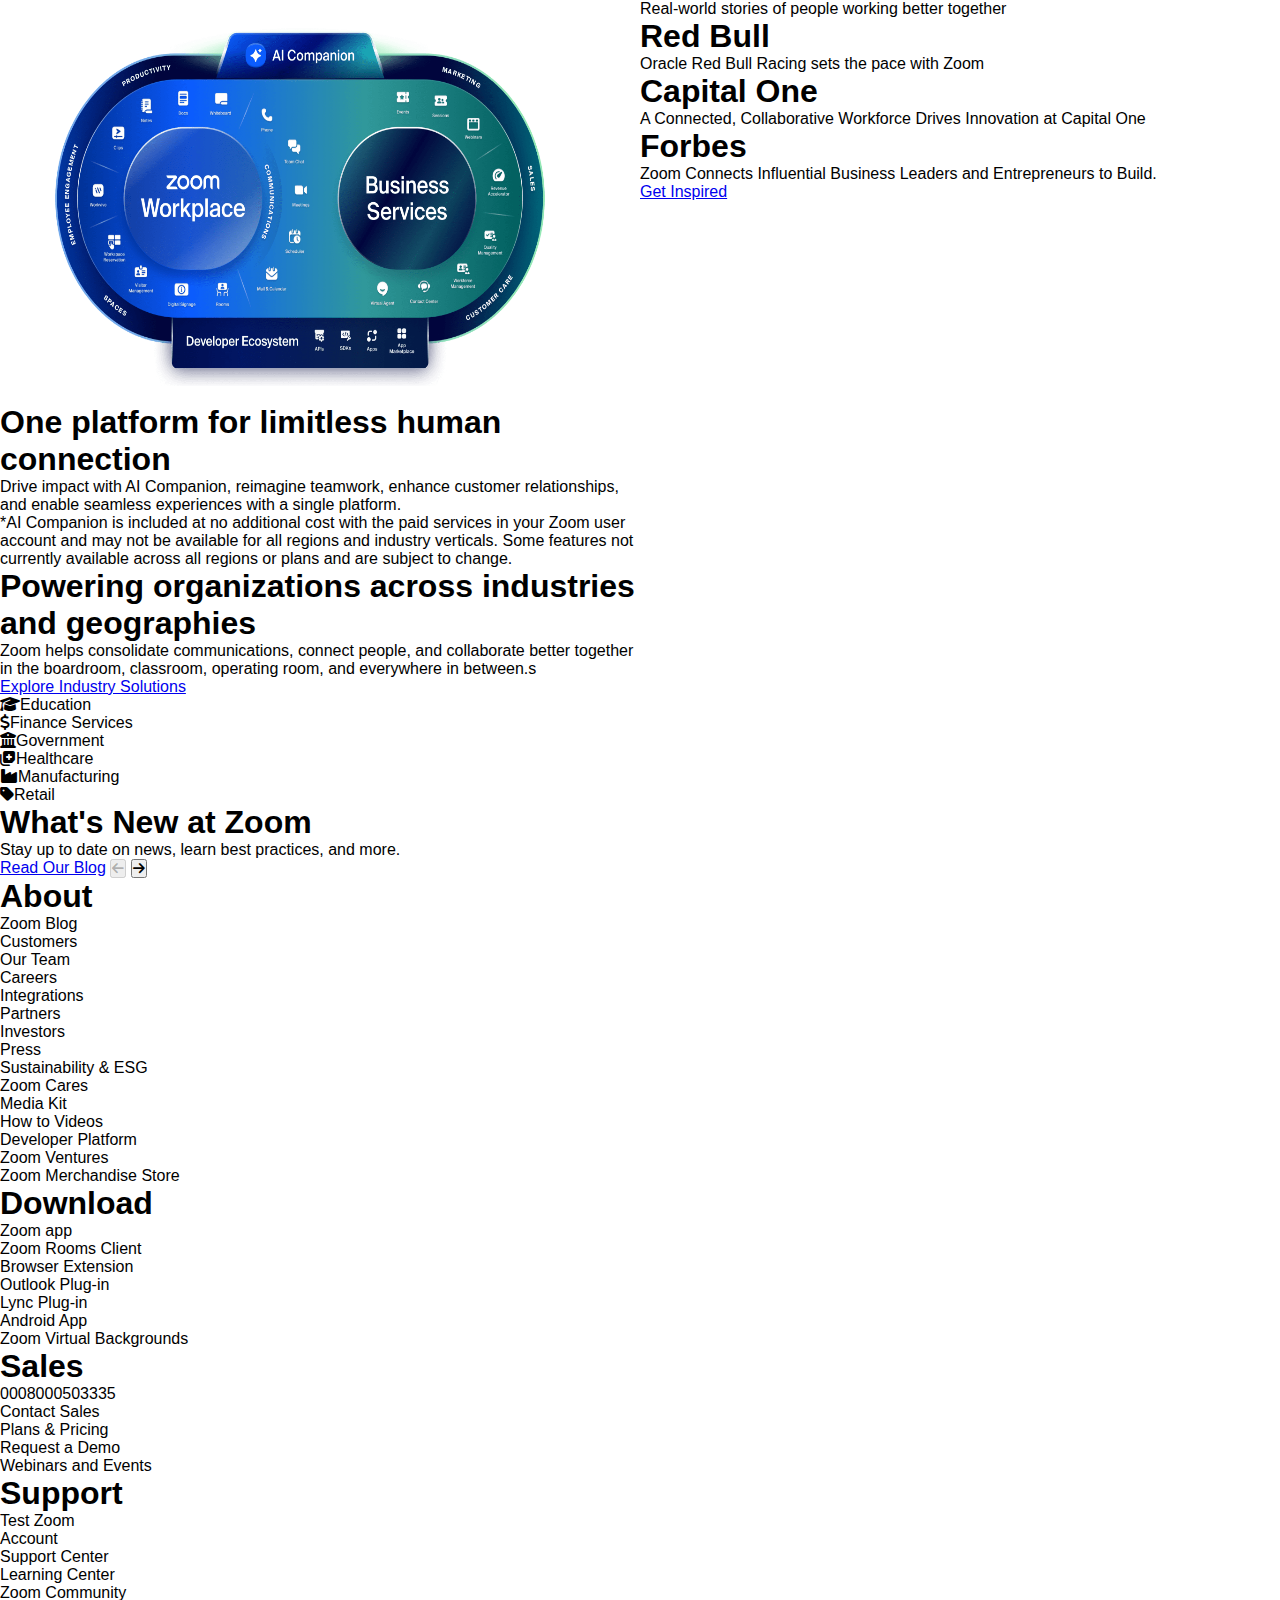
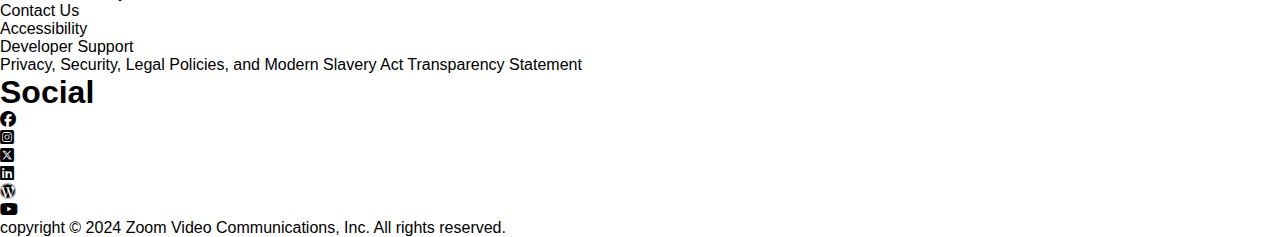
==== commit 0567857f: "slider is ready in new layout" ====
--- a/week-1/landing-page/index.html
+++ b/week-1/landing-page/index.html
@@ -5,7 +5,7 @@
   <meta charset="UTF-8">
   <meta name="viewport" content="width=device-width, initial-scale=1.0">
   <link rel="stylesheet" href="main.css">
-  <link rel="stylesheet" href="media.css">
+  <!-- <link rel="stylesheet" href="media.css"> -->
   <link rel="stylesheet" href="https://cdnjs.cloudflare.com/ajax/libs/font-awesome/6.5.1/css/all.min.css">
 
   <title>Zoom App</title>
@@ -13,340 +13,62 @@
 
 <body>
   <main class="container">
-    <nav>
-      <div class="logo">
-        <img src="./logo.svg" />
-        <!-- <div class="media-nav-container"> -->
+
+    <div class="hero-section">
+      <div class="hero-section-child-0">
+
+
       </div>
-      <div class="nav-links">
-        <ul class="list-items-0">
-          <a href="#">
-            <li>Products</li>
-          </a>
-          <a href="#">
-            <li>Solutions</li>
-          </a>
-          <a href="#">
-            <li>Resources</li>
-          </a>
-          <a href="#">
-            <li>Plans & Pricing</li>
-          </a>
-        </ul>
-        <ul class="list-items-1">
-          <a href="#">
-            <li>Support</li>
-          </a>
-          <a href="#">
-            <li>Contact Sales</li>
-          </a>
-          <a href="#">
-            <li>Sign In</li>
-          </a>
-        </ul>
 
-        <div class="hamburger" id="open-menu">
-          <i class="fa-solid fa-bars"></i>
+      <!--hero section ends here-->
+
+
+
+      <div class="container-3">
+        <div class="child-0">
+          <img src="homepage_static_new_wheel_workplace.png" width="600px" height="400px" />
         </div>
-
-        <div class="hamburger" id="close-menu">
-          <i class="fa-solid fa-x"></i>
+        <div class="child-1">
+          <h1>One platform for limitless human connection</h1>
+          <p>Drive impact with AI Companion, reimagine teamwork, enhance customer relationships, and enable seamless
+            experiences with a single platform.</p>
+          <p>*AI Companion is included at no additional cost with the paid services in your Zoom user account and may
+            not
+            be available for all regions and industry verticals. Some features not currently available across all
+            regions
+            or plans and are subject to change.</p>
         </div>
       </div>
-      </div>
-    </nav>
-    <div class="hero-section">
-      <div class="hero-section-child-0">
-        <h1>
-          Reimagine your workplace <span>communication </span> with AI powered Zoom
-        </h1>
-        <p>
-          Introducing <b>Zoom Workplace</b>, your AI- powered collaboration platform. Streamline communication,
-          increase
-          employee engagement, and improve <span>productivity</span>;fueled by Zoom AI Companion, your AI assistance,
-          included at no additional cost.*
-        </p>
-        <a href="#" class="plans">Plans and Pricing</a>
-        <a href="#" class="discover">Discover Zoom Workplace</a>
 
-      </div>
-      <div class="hero-section-child-1">
-        <img src="./video-call-new-1.jpg" width="600px" height="600px" />
-
-      </div>
-    </div>
-
-    <!--hero section ends here-->
-
-    <div class="feature-container">
-      <div class="feature-container-child-0">
+      <div class="container-4">
         <div class="child-0">
-          <h1>Zoom</h1>
+          <h1>Powering organizations across industries and geographies</h1>
+          <p>Zoom helps consolidate communications, connect people, and collaborate better together in the boardroom,
+            classroom, operating room, and everywhere in between.s</p>
+          <a href="#">Explore Industry Solutions</a>
         </div>
         <div class="child-1">
-          <ul>
-            <li>Zoom Workplace</li>
-            <li>Zoom AI</li>
-            <li>Bussiness Services</li>
-            <li>Developer Ecosystem</li>
-          </ul>
+          <div><i class="fa-solid fa-graduation-cap"></i>Education</div>
+          <div><i class="fa-solid fa-dollar-sign"></i>Finance Services</div>
+          <div><i class="fa-solid fa-building-columns"></i>Government</div>
+          <div><i class="fa-solid fa-notes-medical"></i>Healthcare</div>
+          <div><i class="fa-solid fa-industry"></i>Manufacturing</div>
+          <div><i class="fa-solid fa-tag"></i>Retail</div>
         </div>
       </div>
-      <div class="feature-container-child-1">
-        <img src="./section-2.png" width="600px" height="600px" />
-      </div>
-    </div>
 
-    <div class="container-3">
-      <div class="child-0">
-        <img src="homepage_static_new_wheel_workplace.png" width="600px" height="400px" />
-      </div>
-      <div class="child-1">
-        <h1>One platform for limitless human connection</h1>
-        <p>Drive impact with AI Companion, reimagine teamwork, enhance customer relationships, and enable seamless
-          experiences with a single platform.</p>
-        <p>*AI Companion is included at no additional cost with the paid services in your Zoom user account and may
-          not
-          be available for all regions and industry verticals. Some features not currently available across all
-          regions
-          or plans and are subject to change.</p>
-      </div>
-    </div>
+      <div class="container-5">
+        <div class="child-0">
+          <h1>What's New at Zoom</h1>
+          <p>Stay up to date on news, learn best practices, and more.</p>
+          <a href="#">Read Our Blog</a>
+          <button class="slider-navigation-buttons" title="previous slide" id="silder-prev-button"><i
+              class="fa-solid fa-arrow-left"></i></button>
+          <button class="slider-navigation-buttons" title="next slide" id="silder-next-button"><i
+              class="fa-solid fa-arrow-right"></i></button>
+        </div>
+        <div class="child-1">
 
-    <div class="container-4">
-      <div class="child-0">
-        <h1>Powering organizations across industries and geographies</h1>
-        <p>Zoom helps consolidate communications, connect people, and collaborate better together in the boardroom,
-          classroom, operating room, and everywhere in between.s</p>
-        <a href="#">Explore Industry Solutions</a>
-      </div>
-      <div class="child-1">
-        <div><i class="fa-solid fa-graduation-cap"></i>Education</div>
-        <div><i class="fa-solid fa-dollar-sign"></i>Finance Services</div>
-        <div><i class="fa-solid fa-building-columns"></i>Government</div>
-        <div><i class="fa-solid fa-notes-medical"></i>Healthcare</div>
-        <div><i class="fa-solid fa-industry"></i>Manufacturing</div>
-        <div><i class="fa-solid fa-tag"></i>Retail</div>
-      </div>
-    </div>
-
-    <div class="container-5">
-      <div class="child-0">
-        <h1>What's New at Zoom</h1>
-        <p>Stay up to date on news, learn best practices, and more.</p>
-        <a href="#">Read Our Blog</a>
-        <button class="slider-navigation-buttons" title="previous slide" id="silder-prev-button"><i
-            class="fa-solid fa-arrow-left"></i></button>
-        <button class="slider-navigation-buttons" title="next slide" id="silder-next-button"><i
-            class="fa-solid fa-arrow-right"></i></button>
-      </div>
-      <div class="child-1">
-        <div class="slider">
-          <div class="slides">
-            <div class="slide-0-child-0">
-              <div class="tag-0"> On Demand</div>Work Transformation Summit
-            </div>
-            <div class="slide-0-child-1">Unlock AI's full potential within your organization</div>
-            <div class="slide-0-child-2">Lorem ipsum dolor sit amet, consectetur adipisicing elit. Iste ipsum autem
-              ipsam praesentium et assumenda illo molestias. Mollitia voluptas doloribus minus aliquam qui iste
-              excepturi nihil, saepe nemo enim perferendis assumenda reiciendis dolores amet illum! Necessitatibus,
-              vel!
-              Eaque voluptatum esse ut deserunt odio a itaque hic incidunt dolore distinctio. Minus quibusdam enim
-              temporibus. Odit amet aliquid facilis fugit ea alias quas earum, vel distinctio veritatis fugiat natus
-              est
-              esse ut quod dolorem impedit suscipit illo, minus iste tempora? Dolore impedit, magni neque, soluta vero
-              earum veniam eligendi nostrum consequuntur quaerat fuga nesciunt reprehenderit minus esse deleniti cum,
-              sit velit! Sapiente quas voluptatibus recusandae iste neque, distinctio repellendus? Assumenda illum
-              odit
-              praesentium nemo sequi, commodi obcaecati tempora eum sit earum nulla nihil fugit temporibus quas error
-              quis soluta illo facere accusamus sed cupiditate. Exercitationem perspiciatis ipsum rem id corporis
-              dolorem nesciunt voluptatum, fugit officia laborum odio ex quasi excepturi itaque? Saepe perspiciatis
-              sint
-              nisi nobis beatae sequi officiis tempora, libero quaerat illum vel dolores natus quia cumque porro esse
-              pariatur quae nemo, ex aliquam, nesciunt molestiae quidem? Distinctio eaque officiis aperiam consectetur
-              necessitatibus quos hic, nostrum consequatur asperiores, vel fugit vero a sit molestias ut ipsam autem
-              voluptas deleniti laudantium beatae provident magni placeat. Iste dolor praesentium natus debitis nulla
-              beatae quam, corrupti aperiam doloremque excepturi iusto, quaerat ad voluptas omnis blanditiis libero
-              consectetur magnam quidem. Labore, voluptatem! Eligendi fugiat mollitia fuga, ipsam, aliquid sequi neque
-              velit, sed voluptate harum architecto. Qui facilis illo delectus, tenetur corrupti hic incidunt odio
-              officiis sint provident dolore numquam magnam maxime maiores laborum cumque omnis mollitia nemo tempore
-              consectetur consequuntur consequatur. Optio qui ratione quis veniam, quas fuga quia asperiores, nihil
-              aliquam veritatis corporis. Ratione quibusdam rem aut delectus maiores non reiciendis. Repellat suscipit
-              cumque eos esse quis corrupti in porro neque, architecto hic temporibus magnam reiciendis vitae dolores,
-              odit dignissimos quod quasi magni ratione autem. Voluptatem, rerum. Nulla soluta culpa alias fuga odio
-              quod. Eligendi perferendis delectus, rerum maiores consequuntur officia molestias explicabo laboriosam
-              magni asperiores consequatur fugit quam, doloremque tempore nemo minima voluptatibus voluptatem odio
-              ipsum
-              ullam nobis quia ab reiciendis! Ut consectetur, eius quia magni suscipit culpa dolorum debitis expedita
-              illo commodi fugiat odit eos voluptate adipisci voluptatum reprehenderit repellendus ipsa facere magnam
-              natus sit ullam? Neque, dolorem quisquam reprehenderit fugiat magni dicta? Voluptate illum perferendis
-              deleniti nobis quibusdam dolore quas, ut cupiditate harum. Omnis eius blanditiis dignissimos? Quisquam,
-              est in rerum nisi odio quibusdam voluptate aspernatur. Possimus atque at natus. Beatae, provident odio
-              reprehenderit deserunt dolore dignissimos, voluptatum consectetur maiores ea itaque voluptate aliquam
-              voluptatibus, debitis nulla. Molestias, pariatur fuga atque quas voluptatem numquam veniam non eaque
-              esse
-              illo. Assumenda aliquid exercitationem voluptatum iste, temporibus ipsum. Officiis hic assumenda enim
-              saepe, fugiat deserunt nesciunt facilis dolorem molestias eum facere labore! Tenetur, tempora nisi minus
-              autem nemo dicta labore eos quibusdam consectetur distinctio accusantium quia, dolorem pariatur magnam,
-              debitis illo vitae. Labore nam veritatis recusandae itaque incidunt quo, doloremque odio soluta maxime
-              culpa harum possimus et cupiditate blanditiis provident esse aliquid tempora!</div>
-            <a href="#">Watch Now</a>
-          </div>
-          <div class="slides">
-
-            <div class="slide-0-child-0">
-              <div class="tag-0"> Gartner 2023</div>Recognized Magic Quadrant
-            </div>
-            <div class="slide-0-child-1">A recognized Magic Quadrant leader!</div>
-            <div class="slide-0-child-2">Lorem ipsum dolor sit amet, consectetur adipisicing elit. Iste ipsum autem
-              ipsam praesentium et assumenda illo molestias. Mollitia voluptas doloribus minus aliquam qui iste
-              excepturi nihil, saepe nemo enim perferendis assumenda reiciendis dolores amet illum! Necessitatibus,
-              vel!
-              Eaque voluptatum esse ut deserunt odio a itaque hic incidunt dolore distinctio. Minus quibusdam enim
-              temporibus. Odit amet aliquid facilis fugit ea alias quas earum, vel distinctio veritatis fugiat natus
-              est
-              esse ut quod dolorem impedit suscipit illo, minus iste tempora? Dolore impedit, magni neque, soluta vero
-              earum veniam eligendi nostrum consequuntur quaerat fuga nesciunt reprehenderit minus esse deleniti cum,
-              sit velit! Sapiente quas voluptatibus recusandae iste neque, distinctio repellendus? Assumenda illum
-              odit
-              praesentium nemo sequi, commodi obcaecati tempora eum sit earum nulla nihil fugit temporibus quas error
-              quis soluta illo facere accusamus sed cupiditate. Exercitationem perspiciatis ipsum rem id corporis
-              dolorem nesciunt voluptatum, fugit officia laborum odio ex quasi excepturi itaque? Saepe perspiciatis
-              sint
-              nisi nobis beatae sequi officiis tempora, libero quaerat illum vel dolores natus quia cumque porro esse
-              pariatur quae nemo, ex aliquam, nesciunt molestiae quidem? Distinctio eaque officiis aperiam consectetur
-              necessitatibus quos hic, nostrum consequatur asperiores, vel fugit vero a sit molestias ut ipsam autem
-              voluptas deleniti laudantium beatae provident magni placeat. Iste dolor praesentium natus debitis nulla
-              beatae quam, corrupti aperiam doloremque excepturi iusto, quaerat ad voluptas omnis blanditiis libero
-              consectetur magnam quidem. Labore, voluptatem! Eligendi fugiat mollitia fuga, ipsam, aliquid sequi neque
-              velit, sed voluptate harum architecto. Qui facilis illo delectus, tenetur corrupti hic incidunt odio
-              officiis sint provident dolore numquam magnam maxime maiores laborum cumque omnis mollitia nemo tempore
-              consectetur consequuntur consequatur. Optio qui ratione quis veniam, quas fuga quia asperiores, nihil
-              aliquam veritatis corporis. Ratione quibusdam rem aut delectus maiores non reiciendis. Repellat suscipit
-              cumque eos esse quis corrupti in porro neque, architecto hic temporibus magnam reiciendis vitae dolores,
-              odit dignissimos quod quasi magni ratione autem. Voluptatem, rerum. Nulla soluta culpa alias fuga odio
-              quod. Eligendi perferendis delectus, rerum maiores consequuntur officia molestias explicabo laboriosam
-              magni asperiores consequatur fugit quam, doloremque tempore nemo minima voluptatibus voluptatem odio
-              ipsum
-              ullam nobis quia ab reiciendis! Ut consectetur, eius quia magni suscipit culpa dolorum debitis expedita
-              illo commodi fugiat odit eos voluptate adipisci voluptatum reprehenderit repellendus ipsa facere magnam
-              natus sit ullam? Neque, dolorem quisquam reprehenderit fugiat magni dicta? Voluptate illum perferendis
-              deleniti nobis quibusdam dolore quas, ut cupiditate harum. Omnis eius blanditiis dignissimos? Quisquam,
-              est in rerum nisi odio quibusdam voluptate aspernatur. Possimus atque at natus. Beatae, provident odio
-              reprehenderit deserunt dolore dignissimos, voluptatum consectetur maiores ea itaque voluptate aliquam
-              voluptatibus, debitis nulla. Molestias, pariatur fuga atque quas voluptatem numquam veniam non eaque
-              esse
-              illo. Assumenda aliquid exercitationem voluptatum iste, temporibus ipsum. Officiis hic assumenda enim
-              saepe, fugiat deserunt nesciunt facilis dolorem molestias eum facere labore! Tenetur, tempora nisi minus
-              autem nemo dicta labore eos quibusdam consectetur distinctio accusantium quia, dolorem pariatur magnam,
-              debitis illo vitae. Labore nam veritatis recusandae itaque incidunt quo, doloremque odio soluta maxime
-              culpa harum possimus et cupiditate blanditiis provident esse aliquid tempora!</div>
-            <a href="#">Read the Report</a>
-          </div>
-
-          <div class="slides">
-
-            <div class="slide-0-child-0">
-              <div class="tag-0"> On Demand</div>Zoomtopia
-            </div>
-            <div class="slide-0-child-1">Catch all the Innovation from zoomtopia</div>
-            <div class="slide-0-child-2">Lorem ipsum dolor sit amet, consectetur adipisicing elit. Iste ipsum autem
-              ipsam praesentium et assumenda illo molestias. Mollitia voluptas doloribus minus aliquam qui iste
-              excepturi nihil, saepe nemo enim perferendis assumenda reiciendis dolores amet illum! Necessitatibus,
-              vel!
-              Eaque voluptatum esse ut deserunt odio a itaque hic incidunt dolore distinctio. Minus quibusdam enim
-              temporibus. Odit amet aliquid facilis fugit ea alias quas earum, vel distinctio veritatis fugiat natus
-              est
-              esse ut quod dolorem impedit suscipit illo, minus iste tempora? Dolore impedit, magni neque, soluta vero
-              earum veniam eligendi nostrum consequuntur quaerat fuga nesciunt reprehenderit minus esse deleniti cum,
-              sit velit! Sapiente quas voluptatibus recusandae iste neque, distinctio repellendus? Assumenda illum
-              odit
-              praesentium nemo sequi, commodi obcaecati tempora eum sit earum nulla nihil fugit temporibus quas error
-              quis soluta illo facere accusamus sed cupiditate. Exercitationem perspiciatis ipsum rem id corporis
-              dolorem nesciunt voluptatum, fugit officia laborum odio ex quasi excepturi itaque? Saepe perspiciatis
-              sint
-              nisi nobis beatae sequi officiis tempora, libero quaerat illum vel dolores natus quia cumque porro esse
-              pariatur quae nemo, ex aliquam, nesciunt molestiae quidem? Distinctio eaque officiis aperiam consectetur
-              necessitatibus quos hic, nostrum consequatur asperiores, vel fugit vero a sit molestias ut ipsam autem
-              voluptas deleniti laudantium beatae provident magni placeat. Iste dolor praesentium natus debitis nulla
-              beatae quam, corrupti aperiam doloremque excepturi iusto, quaerat ad voluptas omnis blanditiis libero
-              consectetur magnam quidem. Labore, voluptatem! Eligendi fugiat mollitia fuga, ipsam, aliquid sequi neque
-              velit, sed voluptate harum architecto. Qui facilis illo delectus, tenetur corrupti hic incidunt odio
-              officiis sint provident dolore numquam magnam maxime maiores laborum cumque omnis mollitia nemo tempore
-              consectetur consequuntur consequatur. Optio qui ratione quis veniam, quas fuga quia asperiores, nihil
-              aliquam veritatis corporis. Ratione quibusdam rem aut delectus maiores non reiciendis. Repellat suscipit
-              cumque eos esse quis corrupti in porro neque, architecto hic temporibus magnam reiciendis vitae dolores,
-              odit dignissimos quod quasi magni ratione autem. Voluptatem, rerum. Nulla soluta culpa alias fuga odio
-              quod. Eligendi perferendis delectus, rerum maiores consequuntur officia molestias explicabo laboriosam
-              magni asperiores consequatur fugit quam, doloremque tempore nemo minima voluptatibus voluptatem odio
-              ipsum
-              ullam nobis quia ab reiciendis! Ut consectetur, eius quia magni suscipit culpa dolorum debitis expedita
-              illo commodi fugiat odit eos voluptate adipisci voluptatum reprehenderit repellendus ipsa facere magnam
-              natus sit ullam? Neque, dolorem quisquam reprehenderit fugiat magni dicta? Voluptate illum perferendis
-              deleniti nobis quibusdam dolore quas, ut cupiditate harum. Omnis eius blanditiis dignissimos? Quisquam,
-              est in rerum nisi odio quibusdam voluptate aspernatur. Possimus atque at natus. Beatae, provident odio
-              reprehenderit deserunt dolore dignissimos, voluptatum consectetur maiores ea itaque voluptate aliquam
-              voluptatibus, debitis nulla. Molestias, pariatur fuga atque quas voluptatem numquam veniam non eaque
-              esse
-              illo. Assumenda aliquid exercitationem voluptatum iste, temporibus ipsum. Officiis hic assumenda enim
-              saepe, fugiat deserunt nesciunt facilis dolorem molestias eum facere labore! Tenetur, tempora nisi minus
-              autem nemo dicta labore eos quibusdam consectetur distinctio accusantium quia, dolorem pariatur magnam,
-              debitis illo vitae. Labore nam veritatis recusandae itaque incidunt quo, doloremque odio soluta maxime
-              culpa harum possimus et cupiditate blanditiis provident esse aliquid tempora!</div>
-            <a href="#">Watch Session for free</a>
-          </div>
-
-          <div class="slides">
-
-            <div class="slide-0-child-0">
-              <div class="tag-0"> On Demand</div>ZOOM AI Companion
-            </div>
-            <div class="slide-0-child-1">Intdoducing Zoom AI Companion</div>
-            <div class="slide-0-child-2">Lorem ipsum dolor sit amet, consectetur adipisicing elit. Iste ipsum autem
-              ipsam praesentium et assumenda illo molestias. Mollitia voluptas doloribus minus aliquam qui iste
-              excepturi nihil, saepe nemo enim perferendis assumenda reiciendis dolores amet illum! Necessitatibus,
-              vel!
-              Eaque voluptatum esse ut deserunt odio a itaque hic incidunt dolore distinctio. Minus quibusdam enim
-              temporibus. Odit amet aliquid facilis fugit ea alias quas earum, vel distinctio veritatis fugiat natus
-              est
-              esse ut quod dolorem impedit suscipit illo, minus iste tempora? Dolore impedit, magni neque, soluta vero
-              earum veniam eligendi nostrum consequuntur quaerat fuga nesciunt reprehenderit minus esse deleniti cum,
-              sit velit! Sapiente quas voluptatibus recusandae iste neque, distinctio repellendus? Assumenda illum
-              odit
-              praesentium nemo sequi, commodi obcaecati tempora eum sit earum nulla nihil fugit temporibus quas error
-              quis soluta illo facere accusamus sed cupiditate. Exercitationem perspiciatis ipsum rem id corporis
-              dolorem nesciunt voluptatum, fugit officia laborum odio ex quasi excepturi itaque? Saepe perspiciatis
-              sint
-              nisi nobis beatae sequi officiis tempora, libero quaerat illum vel dolores natus quia cumque porro esse
-              pariatur quae nemo, ex aliquam, nesciunt molestiae quidem? Distinctio eaque officiis aperiam consectetur
-              necessitatibus quos hic, nostrum consequatur asperiores, vel fugit vero a sit molestias ut ipsam autem
-              voluptas deleniti laudantium beatae provident magni placeat. Iste dolor praesentium natus debitis nulla
-              beatae quam, corrupti aperiam doloremque excepturi iusto, quaerat ad voluptas omnis blanditiis libero
-              consectetur magnam quidem. Labore, voluptatem! Eligendi fugiat mollitia fuga, ipsam, aliquid sequi neque
-              velit, sed voluptate harum architecto. Qui facilis illo delectus, tenetur corrupti hic incidunt odio
-              officiis sint provident dolore numquam magnam maxime maiores laborum cumque omnis mollitia nemo tempore
-              consectetur consequuntur consequatur. Optio qui ratione quis veniam, quas fuga quia asperiores, nihil
-              aliquam veritatis corporis. Ratione quibusdam rem aut delectus maiores non reiciendis. Repellat suscipit
-              cumque eos esse quis corrupti in porro neque, architecto hic temporibus magnam reiciendis vitae dolores,
-              odit dignissimos quod quasi magni ratione autem. Voluptatem, rerum. Nulla soluta culpa alias fuga odio
-              quod. Eligendi perferendis delectus, rerum maiores consequuntur officia molestias explicabo laboriosam
-              magni asperiores consequatur fugit quam, doloremque tempore nemo minima voluptatibus voluptatem odio
-              ipsum
-              ullam nobis quia ab reiciendis! Ut consectetur, eius quia magni suscipit culpa dolorum debitis expedita
-              illo commodi fugiat odit eos voluptate adipisci voluptatum reprehenderit repellendus ipsa facere magnam
-              natus sit ullam? Neque, dolorem quisquam reprehenderit fugiat magni dicta? Voluptate illum perferendis
-              deleniti nobis quibusdam dolore quas, ut cupiditate harum. Omnis eius blanditiis dignissimos? Quisquam,
-              est in rerum nisi odio quibusdam voluptate aspernatur. Possimus atque at natus. Beatae, provident odio
-              reprehenderit deserunt dolore dignissimos, voluptatum consectetur maiores ea itaque voluptate aliquam
-              voluptatibus, debitis nulla. Molestias, pariatur fuga atque quas voluptatem numquam veniam non eaque
-              esse
-              illo. Assumenda aliquid exercitationem voluptatum iste, temporibus ipsum. Officiis hic assumenda enim
-              saepe, fugiat deserunt nesciunt facilis dolorem molestias eum facere labore! Tenetur, tempora nisi minus
-              autem nemo dicta labore eos quibusdam consectetur distinctio accusantium quia, dolorem pariatur magnam,
-              debitis illo vitae. Labore nam veritatis recusandae itaque incidunt quo, doloremque odio soluta maxime
-              culpa harum possimus et cupiditate blanditiis provident esse aliquid tempora!</div>
-            <a href="#">Discover More</a>
-          </div>
         </div>
       </div>
     </div>
@@ -451,7 +173,6 @@
     <!-- <div class="scroll-up" id="scrollUp">
       <i class="fa-solid fa-angle-up"></i>
     </div> -->
-
     <script src="main.js"></script>
     <script src="media.js"></script>
   </main>
--- a/week-1/landing-page/main.css
+++ b/week-1/landing-page/main.css
@@ -4,665 +4,277 @@
 }
 
 body {
-  font-family: sans-serif;
+  font-family: 'Segoe UI', Tahoma, Geneva, Verdana, sans-serif
 }
 
 .container {
   display: grid;
-  width: auto;
+  grid-template-columns: repeat(auto-fit, minmax(450px, 1fr));
+  /* grid-gap: 10px 0px; */
+}
+
+.item {
+  /* background-color: blue; */
+  padding: 20px;
+  word-wrap: break-word;
   /* border: 1px solid red; */
-
-}
-
-.container nav {
-  background-color: #ffffff;
-  padding: 15px 15px 10px 40px;
-  height: 40px;
-  border-bottom: 1px solid rgb(235, 229, 229);
-  display: flex;
-  float: left;
+}
+
+nav {
+  display: flex;
+  align-items: center;
+  height: 60px;
   justify-content: space-between;
-  position: sticky;
-  top: 0;
-  z-index: 1000;
-}
-
-.container nav .logo {
-  padding: 0px;
-  width: auto;
-  margin-left: 50px;
-  margin-top: 3px;
-}
-
-.container nav .logo img {
-  padding-top: 2px;
-  float: left;
-}
-
-
-.container nav .nav-links {
-  padding: 10px;
+  background-color: #ffffff;
+  font-family: sans-serif;
+  border-bottom: 1px solid #e7e7e7;
+}
+
+nav img {
+  padding-left: 50px;
+}
+
+nav .nav-links {
+  display: flex;
+  justify-content: space-between;
+  align-items: center;
+  margin: 0;
+  padding: 0;
   width: 80%;
-  /* margin-right: 50px;
-  display: flex;
-  float: right; */
-  display: grid;
-  grid-template-columns: repeat(8, 1fr);
-  grid-template-rows: repeat(1, 1fr);
-  /* border: 1px solid red; */
-  gap: 50px;
-  /* justify-content: space-between; */
-  /* border: solid; */
-}
-
-.container nav .nav-links .list-items-0 {
-  /* padding: 10px; */
+}
+
+nav .nav-links ul {
   list-style: none;
-  /* border: 1px solid blue; */
-  grid-column: 1/5;
-  /* float: left;
-  display: flex; */
-}
-
-.container nav .nav-links .list-items-0 a {
-  text-decoration: none;
-  padding: 10px;
-  color: black;
-}
-
-.container nav .nav-links .list-items-0 li {
-  display: inline;
-  /* padding: 2px 0px 0px 10px; */
-}
-
-.container nav .nav-links .list-items-1 {
-  /* padding: 5px 0px 0px 30px; */
-  list-style: none;
-  /* display: none; */
-  grid-column: 5/8;
-  /* justify-items: end; */
-  /* border: 1px solid black; */
-  /* float: left;
-  display: flex; */
-}
-
-.container nav .nav-links .list-items-1 a {
-  text-decoration: none;
-  color: black;
-  padding: 10px;
-  margin-left: 10px;
-  /* margin: 0px 5px 0px 5px; */
-
-}
-
-.container nav .nav-links .list-items-1 li {
-  display: inline;
-  /* padding: 0px 5px 0px 5px; */
-}
-
-
-
-.container nav .nav-links .list-items-1 a:nth-child(2) {
-  /* background-color: blue; */
-  border: 1px solid rgb(94, 94, 247);
-
-  color: rgb(94, 94, 247);
-  border-radius: 50px;
-}
-
-.container nav.nav-links .list-items-1 a:nth-child(2):hover {
-  background-color: rgb(93, 93, 207);
-  border: 1px solid rgb(94, 94, 247);
-  transition: 0.6s;
-  color: #ffffff;
-  border-radius: 50px;
-}
-
-.container nav .nav-links .list-items-1 a:nth-child(3) {
-  /* background-color: blue; */
-  background-color: rgb(94, 94, 247);
-  /* padding-right: 10px; */
-  border: 1px solid rgb(94, 94, 247);
-  color: #ffffff;
-  border-radius: 50px;
-}
-
-.container nav .nav-links a:nth-child(3):hover {
-  background-color: #ffffff;
-  color: rgb(94, 94, 247);
-  border-radius: 50px;
-  border: 1px solid rgb(94, 94, 247);
-  transition: 0.6s;
-}
-
-.container nav .nav-links .hamburger {
-  display: none;
-  margin-top: -10px;
+  display: flex;
+  justify-content: space-between;
+  margin: 0;
+  padding: 0;
+}
+
+nav .nav-links ul a {
+  color: #000000;
+  text-decoration: none;
+  padding: 0px 10px;
+
+}
+
+nav .action-buttons {
+  display: flex;
+  /* background-color: red; */
+}
+
+nav .action-buttons .hamburger {
+  cursor: pointer;
   background-color: #e7e7e7;
   height: 40px;
   width: 40px;
+  margin-right: 20px;
   line-height: 40px;
   text-align: center;
   border-radius: 5px;
   font-size: 20px;
 }
 
-.container .hero-section {
+#open-menu {
+  display: none;
+  /* position: absolute; */
+  /* margin-left: 80%; */
+}
+
+#close-menu {
+  display: none;
+}
+
+.container .item-1 h1 {
+  font-size: 10vh;
+  color: rgb(8, 8, 44);
+
+}
+
+.container .item-1 p {
+  font-size: 4vh;
+  margin-top: 10px;
+  margin-bottom: 20px;
+}
+
+.container .item-1 .plans {
+  margin-top: 180px;
+  color: #ffffff;
+  text-decoration: none;
+  padding: 10px;
+  border-radius: 5px;
+  background-color: rgb(8, 8, 44);
+
+  border: 1px solid rgb(8, 8, 44);
+}
+
+.container .item-1 .plans:hover {
+  background-color: #ffffff;
+  color: rgb(8, 8, 44);
+  border: 1px solid rgb(8, 8, 44);
+  transition: 0.5s;
+}
+
+.container .item-1 .discover {
+  margin-top: 180px;
+  color: rgb(8, 8, 44);
+  text-decoration: none;
+  padding: 10px;
+  border-radius: 5px;
+  background-color: #ffffff;
+
+  border: 1px solid rgb(8, 8, 44);
+}
+
+.container .item-1 .discover:hover {
+  background-color: rgb(8, 8, 44);
+  color: #ffffff;
+  border: 1px solid rgb(8, 8, 44);
+  transition: 0.5s;
+}
+
+.container .item-2 {
+  background-image: url("video-call-new-1.jpg");
+  background-size: cover;
+  background-repeat: no-repeat;
+  background-position: center;
+  height: 700px;
+}
+
+.container .item-3,
+.item-4 {
+  background-color: rgb(8, 8, 44);
+  color: #ffffff;
+}
+
+.container .item-4 h1 {
+  font-size: 8vh;
+}
+
+.container .item-4 p {
+  font-size: 3vh;
+}
+
+.container .item-5 {
+  background-color: rgb(8, 8, 44);
+  color: #ffffff;
+}
+
+.container .item-5 h1 {
+  font-size: 10vh;
+}
+
+.container .item-5 p {
+  /* colo */
+  font-size: 5vh;
+  margin-bottom: 30px;
+}
+
+.container .item-5 a {
+  padding: 10px 20px;
+  border-radius: 5px;
+  color: #ffffff;
+  border: 1px solid #ffffff;
+  text-decoration: none;
+}
+
+.container .item-5 a:hover {
+  border-radius: 50px;
+  transition: 0.5s;
+}
+
+.container .item-5 button {
+  padding: 10px;
+  color: #ffffff;
+  background-color: rgb(8, 8, 44);
+  border: 0px;
+  cursor: pointer;
+}
+
+.container .item-5 button:hover {
+  background-color: #ffffff;
+  color: rgb(8, 8, 44);
+  transition: 0.5s;
+}
+
+.container .item-6 {
+  background-color: rgb(50, 50, 190);
+  overflow-x: hidden;
+  padding: 20px;
+  display: flex;
+}
+
+
+.container .item-6 .slide {
+  height: 420px;
+  border-radius: 5px;
+  /* position: relative; */
   /* width: 100%; */
-  display: grid;
-  grid-template-columns: repeat(2, 1fr);
-}
-
-.container .hero-section .hero-section-child-0 {
-  padding: 50px;
-  grid-column: 1/2;
-  grid-row: 1/1;
-
-}
-
-.container .hero-section .hero-section-child-0 h1 {
-  font-size: 80px;
-}
-
-.container .hero-section .hero-section-child-0 h1 span {
-  color: blue;
-}
-
-.container .hero-section .hero-section-child-0 p {
-  margin: 50px 0px 50px 0;
-  font-size: 25px;
-}
-
-.container .hero-section .hero-section-child-0 a {
-  text-decoration: none;
-  padding: 10px;
-  border: solid;
-  margin-top: 100px;
-}
-
-.container .hero-section .hero-section-child-0 .plans {
-  background-color: blue;
-  color: #ffffff;
-  border: 1px solid blue;
-  border-radius: 5px;
-}
-
-.container .hero-section .hero-section-child-0 .plans:hover {
-  background-color: #ffffff;
-  color: blue;
-  border: 1px solid blue;
-  transition: 0.5s;
-  border-radius: 50px;
-}
-
-.container .hero-section .hero-section-child-0 .discover {
-  color: blue;
-  border: 1px solid blue;
-  border-radius: 5px;
-}
-
-.container .hero-section .hero-section-child-0 .discover:hover {
-  background-color: blue;
-  color: #ffffff;
-  border: 1px solid blue;
-  transition: 0.5s;
-  border-radius: 50px;
-}
-
-.container .hero-section .hero-section-child-1 {
-  grid-column: 2/3;
-  grid-row: 1/1;
-  /* padding: 50px; */
-}
-
-.container .feature-container {
-  display: grid;
-  /* column-gap: 30px; */
-}
-
-.container .feature-container .feature-container-child-0 {
-  grid-row-start: 1;
-  grid-row-end: 1;
-  grid-column-start: 1;
-  grid-column-end: 2;
-  display: grid;
-}
-
-.container .feature-container .feature-container-child-0 .child-0 {
+  /* border: 1px solid red; */
+
+  padding: 10px;
+  margin-top: 10px;
+  margin-left: 20px;
+  /* display: flex; */
+  float: left;
+  justify-content: center;
+  align-items: center;
+  background-color: #ffffff;
+  /* color: #ffffff; */
+  /* margin-top: ; */
+}
+
+.container .item-6 .slide .slide-0-child-0 {
+  font-size: 4vh;
+  width: 320px;
   height: 80px;
-  line-height: 80px;
-  width: 100%;
-  background-color: blue;
-  font-size: 30px;
-  color: #ffffff;
-  text-align: center;
-  /* padding: 10px; */
-}
-
-.container .feature-container .feature-container-child-0 .child-1 {
-  height: 500px;
-  line-height: 80px;
-  width: 100%;
-  background-color: rgb(1, 1, 43);
-  font-size: 30px;
-  color: #ffffff;
-  text-align: center;
-  /* padding: 10px; */
-}
-
-.container .feature-container .feature-container-child-0 .child-1 ul {
-  list-style: none;
-
-}
-
-.container .feature-container .feature-container-child-0 .child-1 ul li {
-  border: 1px solid blue;
-  margin-top: 20px;
-}
-
-.container .feature-container .feature-container-child-1 {
-  grid-row-start: 1;
-  grid-row-end: 1;
-  grid-column-start: 2;
-  grid-column-end: 5;
-}
-
-.container .container-3 {
-  display: grid;
-  color: #ffffff;
-  background-color: rgb(2, 2, 61);
-  /* padding: 20px; */
-  height: 400px;
-}
-
-.container .container-3 .child-0 {
-  grid-row-start: 1;
-  grid-row-end: 1;
-  grid-column-start: 1;
-  grid-column-end: 2;
-
-}
-
-.container .container-3 .child-1 {
-  grid-row: 1/2;
-  /* grid-row-end: 1; */
-  grid-column: 3/4;
-  padding: 50px;
-
-}
-
-.container .container-3 .child-1 p {
-  margin-top: 50px;
-}
-
-.container .container-4 {
-  display: grid;
-  /* padding: 50px; */
-  height: 400px;
-  /* margin: 50px; */
-}
-
-.container .container-4 .child-0 {
-  grid-row-start: 1;
-  grid-row-end: 1;
-  grid-column-start: 1;
-  grid-column-end: 2;
-}
-
-.container .container-4 .child-0 h1 {
-  font-size: 40px;
-  color: rgb(2, 2, 61);
-}
-
-.container .container-4 .child-0 p {
-  margin: 50px 0px 50px 0px;
-  font-size: 25px;
-}
-
-
-.container .container-4 .child-0 a {
-  text-decoration: none;
-  background-color: blue;
-  color: #ffffff;
-  padding: 10px;
-  border-radius: 5px;
-  margin-top: 50px;
-}
-
-.container .container-4 .child-1 {
-  grid-row: 1/2;
-  /* grid-row-end: 1; */
-  /* grid-column-start: 3; */
-  grid-column: 3/5;
-  margin-left: 100px;
-}
-
-.container .container-4 .child-1 div {
-  height: 150px;
-  width: 300px;
-  float: left;
-  border: 1px solid rgb(14, 166, 226);
-  margin-top: 15px;
-  margin-left: 15px;
-  border-radius: 15px;
-  cursor: pointer;
-
-  font-size: 30px;
-  text-align: center;
-  line-height: 75px
-}
-
-.container .container-4 .child-1 div:hover {}
-
-.container .container-5 {
-  padding: 10px;
-  margin-top: 100px;
-  display: grid;
-  grid-template-columns: repeat(6, 1fr);
-  grid-template-rows: 1fr;
-  /* background-color: rgb(2, 2, 61);
-  color: #ffffff; */
-
-}
-
-.container .container-5 .child-0 {
-  grid-column: 1/3;
-  grid-row: 1/1;
-  background-color: rgb(7, 7, 56);
-  padding: 200px 50px 50px 50px;
-  color: #ffffff;
-  /* font-size: larger; */
-  height: 400px;
-}
-
-.container .container-5 .child-0 h1 {
-  font-size: 50px;
-}
-
-.container .container-5 .child-0 p {
-  font-size: 20px;
-  margin: 20px 0px 50px 0px;
-}
-
-.container .container-5 .child-0 a {
-  text-decoration: none;
-  color: #ffffff;
-  border: 1px solid #ffffff;
-  margin-top: 20px;
-  padding: 10px 20px 10px 20px;
-  border-radius: 50px;
-}
-
-.container .container-5 .child-0 a:hover {
-  background-color: #ffffff;
-  color: rgb(7, 7, 56);
-  transition: 0.5s;
-}
-
-.container .container-5 .child-0 #silder-prev-button {
-  margin-left: 80px;
-}
-
-
-.container .container-5 .child-0 .slider-navigation-buttons {
-  height: 40px;
-  width: 40px;
-  border: none;
-  background: none;
-  color: #ffffff;
-  cursor: pointer;
-
-}
-
-.container .container-5 .child-0 .slider-navigation-buttons:hover {
-  background-color: #ffffff;
-  color: rgb(7, 7, 56);
-  transition: 0.5s;
-}
-
-.container .container-5 .child-1 {
-  grid-column: 3/7;
-  grid-row: 1/1;
-  overflow: hidden !important;
-  background-color: blue;
-}
-
-.container .container-5 .child-1 .slider {
-  height: 100%;
-  width: 200%;
-  display: flex;
-  /* border: 1px solid red; */
-  /* overflow: hidden; */
-  float: left;
-}
-
-.container .container-5 .child-1 .slider .slides {
-  height: 80%;
-  padding: 10px;
-  width: 800px;
-  margin: 5% 30px 0px 30px;
-  background-color: #ffffff;
-  border-radius: 15px;
-  transition: 0.5s;
-  /* margin-left: -800px; */
-}
-
-.container .container-5 .child-1 .slider .slides .slide-0-child-0 .tag-0 {
-  position: sticky;
-  padding: 4px 0px 4px 10px;
-  width: 100px;
-  color: #ffffff;
-  background-color: rgb(36, 34, 34) !important;
-  margin-left: -30px;
-  margin-top: -18px;
-  font-size: 14px;
-  border-top-right-radius: 50px;
-  border-bottom-right-radius: 50px;
-}
-
-.container .container-5 .child-1 .slider .slides .slide-0-child-0 {
-  height: 200px;
-  width: 90%;
-  padding: 30px 18px 18px 18px;
-  background-color: blue;
-  border-radius: 15px;
-  color: #ffffff;
-  font-size: 50px;
-  font-family: 'Franklin Gothic Medium', 'Arial Narrow', Arial, sans-serif
-}
-
-.container .container-5 .child-1 .slider .slides .slide-0-child-1 {
-  margin-top: 20px;
-  padding: 10px;
-  font-size: 25px;
-  font-weight: bolder;
-}
-
-.container .container-5 .child-1 .slider .slides .slide-0-child-2 {
-  margin-top: 20px;
-  max-height: 60px;
-  padding: 10px;
-  font-size: normal;
+  padding: 50px 10px;
+  border-radius: 5px;
+  /* color: #ffffff; */
+  background-color: rgb(50, 50, 190);
+  color: #ffffff;
+  /* word-wrap: initial; */
+  /* color: rgb(8, 8, 44); */
+}
+
+.container .item-6 .slide .slide-0-child-0 .tag-0 {
+  font-size: 15px;
+  width: 90px;
+  padding: 5px 10px;
+  margin-top: -42px;
+  border-top-right-radius: 15px;
+  border-bottom-right-radius: 15px;
+  margin-left: -20px;
+  position: relative;
+  color: #ffffff;
+  background-color: #000000;
+}
+
+.container .item-6 .slide .slide-0-child-1 {
+  width: 320px;
+  height: 50px;
+  margin-top: 5px;
+  font-weight: bold;
+  font-size: 3vh;
+}
+
+.container .item-6 .slide .slide-0-child-2 {
+  width: 320px;
+  height: 80px;
+  margin-top: 5px;
   overflow-y: scroll;
-  margin-bottom: 30px;
-}
-
-.container .container-5 .child-1 .slider .slides a {
-  padding: 10px 20px 10px 20px;
-  text-decoration: none;
-  color: #ffffff;
-  background-color: blue;
-  margin-top: 50px;
-  margin-left: 20px;
-  border-radius: 50px;
-}
-
-.container .container-6 {
-  display: grid;
-  row-gap: 0px !important;
-  grid-template-columns: repeat(2, 1fr);
-  height: 400px;
-  /* padding: 30px; */
-}
-
-.container .container-6 .container-6-child-0 {
-  grid-column: 1/3;
-  grid-row: 1/1;
-  padding-top: 40px;
-  /* height: 40px; */
-  text-align: center;
-  color: rgb(2, 2, 61);
-  font-size: 40px;
-  font-weight: bolder;
-  /* border: 1px solid rgb(2, 2, 61); */
-}
-
-.container .container-6 .container-6-child-1 {
-  grid-column: 1/3;
-  grid-column: 1/3;
-  grid-row: 2/2;
-  text-align: center;
-  display: grid;
-  grid-template-columns: repeat(3, 1fr);
-  color: rgb(2, 2, 61);
-  font-size: 40px;
-  font-weight: bolder;
-  padding: 30px;
-  column-gap: 50px;
-  justify-items: center;
-}
-
-.container .container-6 .container-6-child-1 .container-6-child-1-child-0,
-.container-6-child-1-child-1,
-.container-6-child-1-child-2,
-.container-6-child-1-child-3 {
-  background-color: #e7e7e7;
-  height: 300px;
-  font-size: 20px;
-  font-weight: normal;
-  padding: 20px;
-  border-radius: 30px;
-  /* width: 300px; */
-  overflow: hidden;
-}
-
-.container .container-6 .container-6-child-1 h1 {
-  margin-bottom: 80px;
-}
-
-.container .container-6 .get-inspired-btn {
-  margin: 0 auto;
-  height: 40px;
-  width: 100%;
-  /* border: 1px solid red; */
-  text-align: end;
-
-}
-
-.container .container-6 .get-inspired-btn a {
-  padding: 10px;
-  color: aqua;
-  border: 1px solid aqua;
   font-size: 15px;
-  text-decoration: none;
-  border-radius: 50px;
-}
-
-.container .scroll-up {
-  display: none;
-  height: 30px;
-  width: 30px;
-  background-color: blue;
-  color: #ffffff;
-  position: fixed;
-  border-radius: 5px;
-  text-align: center;
-  line-height: 30px;
-  right: 50px;
-  bottom: 50px;
-}
-
-.footer {
-  background-color: #343442;
-  padding: 20px;
-  /* border: solid 1px red; */
-  margin-top: 200px;
-  height: 600px;
-  gap: 30px 30px;
-  color: #ffffff;
-  display: grid;
-  grid-template-columns: repeat(5, 1fr);
-  /* grid-template-rows: repeat(2, 1fr) */
-}
-
-.footer .section-0,
-.section-1,
-.section-2,
-.section-3,
-.section-4,
-.section-5 {
-  /* min-height: 400px; */
-  grid-row: auto;
-  /* grid-row: 1/1; */
-  /* border: solid 1px rgb(2, 2, 61); */
-}
-
-.footer .section-0 {
-  grid-column: 1/2;
-
-}
-
-.footer .section-1 {
-  grid-column: 2/3;
-
-}
-
-.footer .section-2 {
-  grid-column: 3/4;
-
-}
-
-.footer .section-3 {
-  grid-column: 4/5;
-
-}
-
-.footer .section-4 {
-  grid-column: 5/6;
-
-}
-
-.footer .section-5 {
-  grid-column: 1/6;
-  text-align: center;
-  padding: 30px;
-}
-
-.footer ul {
-
-  list-style: none;
-  margin-top: 20px;
-  font-size: 15px;
-  line-height: 30px;
-
-}
-
-.footer .section-4 .social-icons li {
-  /* list-style: none; */
-  display: inline;
-  font-size: 25px;
-  margin: 20px 10px;
-
-}
-
-.foooter .copyright-section {
-  grid-row: 2/2;
-  /* margin-top: 100px; */
-  grid-column: 1/6;
-  text-align: center;
-  color: #ffffff;
-  position: absolute;
-
-  border: solid 1px rgb(2, 2, 61);
-  font-size: 150px;
+  margin-bottom: 25px;
+}
+
+.container .item-6 .slide a {
+  padding: 8px 15px;
+  border-radius: 5px;
+  display: block;
+  width: fit-content;
+  color: #ffffff;
+  margin: auto;
+  background-color: rgb(8, 8, 44);
+  /* margin-top: 5px; */
+  text-decoration: none;
 }--- a/week-1/landing-page/media.css
+++ b/week-1/landing-page/media.css
@@ -1,155 +1,78 @@
 @media only screen and (max-width: 769px) {
+
   /* body {
     background-color: blue;
   } */
 
-  .container nav {
-
-    /* border: 1px solid red; */
-  }
-
-  .container nav .logo .list-items-1 {
-    /* display: block; */
-    padding: 10px 0px 10px 10px;
-    border-bottom: 1px solid black;
-    background-color: brown;
-    color: white;
-  }
-
-  .container nav .nav-links .list-items-0 {
-    /* display: none; */
+
+  #open-menu {
+    display: block;
+    /* position: absolute; */
+    /* margin-left: 80%; */
+  }
+
+  #close-menu {
+    display: none;
+  }
+
+
+
+  nav .nav-links {
     position: absolute;
+    width: 100%;
+    background-color: #e7e7e7;
+    display: none;
     top: 70px;
-    left: 0;
-    width: 690px;
-    /* display: grid; */
-    /* margin-top: 50px; */
-    height: 200px;
-    /* padding: 0px 20px 0px 20px; */
-
-    background-color: #fff;
-    /* border: 1px solid red; */
-    display: none;
-  }
-
-  .container nav .nav-links .list-items-0 a {
+    padding: 0px;
+    /* justify-content: left;
+    padding: 10px; */
+  }
+
+  nav .nav-links ul {
+    display: block;
+    padding: 0px 10px;
+    /* border: solid; */
+  }
+
+  nav .nav-links ul a {
+    margin-left: 20px;
+    height: 20px;
+    width: 100%;
+  }
+
+  nav .nav-links ul li {
+    padding: 5px;
+  }
+
+  nav .nav-links ul li:hover {
+    transition: 0.5s;
+
+    background-color: #ffffff;
+  }
+
+  .container .hero-section {
+    display: block;
+    width: 100%;
+    grid-template-columns: 2fr;
+    grid-template-rows: 2fr;
+  }
+
+  .container .hero-section .hero-section-child-0 {
     /* float: left; */
-    /* width: 700px; */
-    margin-top: 2px;
-
-    background-color: #e7e7e7;
-    /* border: 1px solid #fff; */
-  }
-
-  .container nav .nav-links .list-items-0 a:hover {
-    background-color: #fff;
-    border-radius: 0px;
-    border: none;
-    transition: 0.8s;
-    color: #000000;
-  }
-
-  .container nav .nav-links .list-items-0 a li,
-  .list-items-1 a li {
-    padding-left: 50px;
-  }
-
-  .container nav .nav-links .list-items-1 {
-    display: none;
-    position: absolute;
-    top: 270px;
-    left: 0;
-    width: 690px;
-    /* display: grid; */
-    /* margin-top: 50px; */
-    height: 200px;
-    /* padding: 0px 20px 0px 20px; */
-
-    background-color: #fff;
-    display: none;
-    /* border: 1px solid red; */
-  }
-
-  .container nav .nav-links .list-items-1 a {
+    width: 100%;
+  }
+
+  .container .hero-section .hero-section-child-1 {
     /* float: left; */
-    /* width: 700px; */
-    margin-top: 2px;
-    height: 30px;
-    /* margin: 0px; */
-    padding: 10px;
-    background-color: #e7e7e7;
-    /* border: 1px solid #fff; */
-    margin-left: 0px;
-  }
-
-  .container nav .nav-links .list-items-1 a:nth-child(2) {
-    border: none;
-    border-radius: 0px;
-    color: #000000;
-    margin-top: -38px;
-  }
-
-  .container nav .nav-links .list-items-1 a:nth-child(3) {
-    border: none;
-    border-radius: 0px;
-    color: #000000;
-    margin-top: -38px;
-    background-color: #e7e7e7;
-  }
-
-  .container nav .nav-links .list-items-1 a:hover {
-    background-color: #fff;
-    border-radius: 0px;
-    border: none;
-    transition: 0.8s;
-    color: #000000;
-  }
-
-  .container nav .nav-links #open-menu {
-    display: block;
-    margin-left: 390px;
-    cursor: pointer;
-  }
-
-  .container nav .nav-links #close-menu {
-    display: none;
-    margin-left: 390px;
-    cursor: pointer;
-  }
-
-  .container .hero-section {
-    display: grid;
-    width: 700px;
-    /* width: auto; */
-    grid-template-columns: 2fr;
-    grid-template-rows: 2fr;
-    /* border: solid; */
-  }
-
-  .container .hero-section .hero-section-child-0 {
-    grid-column: 1/3;
-    grid-row: 1/2;
-  }
-
-  .container .hero-section .hero-section-child-1 {
-    grid-column: 1/3;
-    grid-row: 2/3;
-  }
-
-
-
-
-
-
+    width: 100%;
+  }
 
 
   .container .feature-container {
     display: grid;
     width: 700px;
-    /* width: auto; */
-    grid-template-columns: 2fr;
-    grid-template-rows: 2fr;
-    /* border: solid; */
+    grid-template-columns: 2fr;
+    grid-template-rows: 2fr;
   }
 
   .container .feature-container .feature-container-child-0 {
@@ -162,26 +85,12 @@
     grid-row: 2/3;
   }
 
-
-
-
-
-
-
-
-
-
-
-
   .container .container-3 {
     display: grid;
     padding: 0px;
     width: 700px;
-    /* width: auto; */
-    grid-template-columns: 2fr;
-    grid-template-rows: 2fr;
-    /* margin-bottom: 200px; */
-    /* border: solid; */
+    grid-template-columns: 2fr;
+    grid-template-rows: 2fr;
   }
 
   .container .container-3 .child-0 {
@@ -195,12 +104,6 @@
     grid-row: 2/3;
     /* padding: 0px; */
   }
-
-
-
-
-
-
 
   .container .container-4 {
     display: grid;
@@ -282,15 +185,6 @@
   }
 
 
-
-
-
-
-
-
-
-
-
   .container .container-6 {
     margin-top: -280px;
     display: grid;
